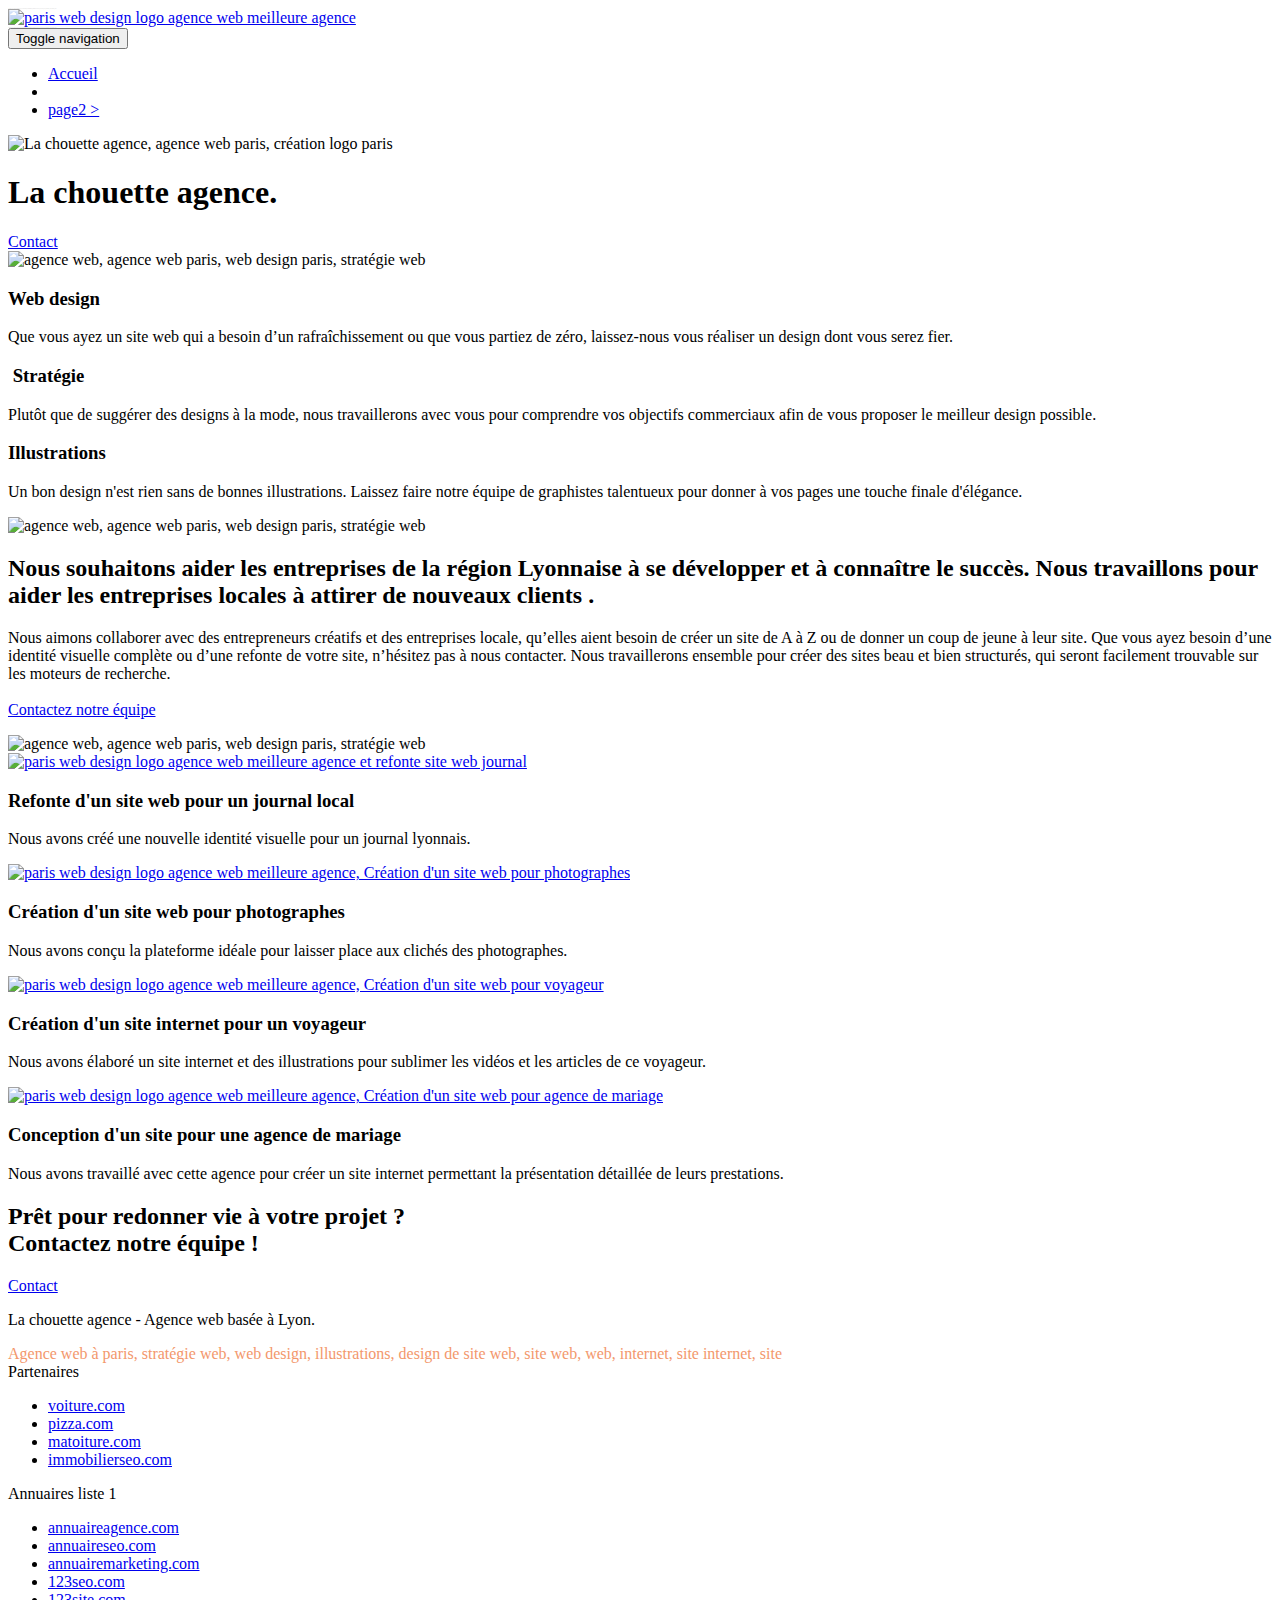
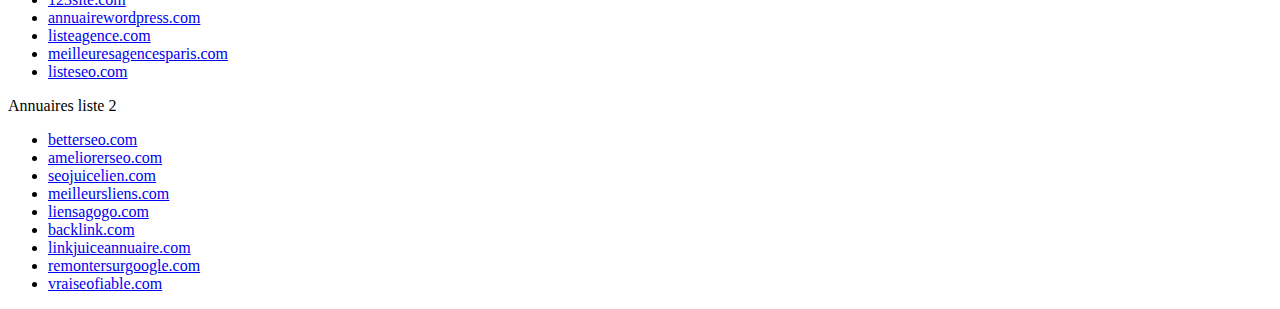
==== index.html @ b59ecb27 "initial project" ====
<!doctype html>
<html lang="Default">
<head>
    <meta charset="utf-8">
    <meta name="keywords" content="seo, google, site web, site internet, agence design paris, agence design, agence design,agence design,agence design,agence design,agence design,agence design,agence design,agence design">
    <meta name="description" content="">
    <meta name="viewport" content="width=device-width, initial-scale=1.0, viewport-fit=cover">
    <link rel="shortcut icon" type="image/png" href="favicon.jpg">
    
	<link rel="stylesheet" type="text/css" href="./css/bootstrap.css">
	<link rel="stylesheet" type="text/css" href="style.css">
	<link rel="stylesheet" type="text/css" href="./css/font-awesome.css">
	<link rel="stylesheet" type="text/css" href="./css/et-line.css">
	
    
	<script src="./js/jquery-2.1.0.js"></script>
	<script src="./js/bootstrap.js"></script>
	<script src="./js/blocs.js"></script>
	<script src="./js/jquery.touchSwipe.js" defer></script>
	<script src="./js/gmaps.js"></script>

    <title>.</title>

    
<!-- Analytics -->
 
<!-- Analytics END -->
    
</head>
<body>
<!-- Principal conteneur -->
<div class="page-container">
    
<!-- bloc-0 -->
<div class="bloc bgc-white l-bloc " id="bloc-0">
	<div class="container bloc-sm">

		<nav class="navbar row">
			<div class="navbar-header">
				<div class="keywords" style="color:#cccccc;font-size:1px;">Agence web à paris, stratégie web, web design, illustrations, design de site web, site web, web, internet, site internet, site</div>
				<a class="navbar-brand" href="index.html"><img src="img/la-chouette-agence.png" alt="paris web design logo agence web meilleure agence" height="40" /></a>
				<div class="keywords" style="color:#cccccc;font-size:1px;">Agence web à paris, stratégie web, web design, illustrations, design de site web, site web, web, internet, site internet, site</div>
				<button id="nav-toggle" type="button" class="ui-navbar-toggle navbar-toggle" data-toggle="collapse" data-target=".navbar-1">
					<span class="sr-only">Toggle navigation</span><span class="icon-bar"></span><span class="icon-bar"></span><span class="icon-bar"></span>
				</button>
			</div>
			<div class="collapse navbar-collapse navbar-1 special-dropdown-nav">
				<ul class="site-navigation nav navbar-nav">
					<li>
						<a href="index.html">Accueil</a>
					</li>
					<li>
					</li>
					<li>
						<a href="page2.html">page2 &gt;</a>
					</li>
				</ul>
			</div>
		</nav>
	</div>
</div>
<!-- bloc-0 END -->

<!-- bloc-1-presentation -->
<div class="bloc bgc-dark-slate-blue bg-banniere d-bloc bg-t-edge bloc-bg-texture texture-paper b-parallax" id="bloc-1-hero">
	<div class="container bloc-lg">
		<div class="row tight-width-whitespace">
			<div class="col-sm-12">
				<img src="img/logo.png" class="center-block image-resize-mode" width="100" alt="La chouette agence, agence web paris, création logo paris" />
				<h1 class="text-center hero-bloc-text tc-white ">
					La chouette agence.
				</h1>
				<div class="text-center">
					<a href="page2.html" class="btn btn-lg btn-clean btn-rd cta-hero btn-atomic-tangerine" id="cta-hero">Contact</a>
				</div>
			</div>
		</div>
	</div>
</div>
<!-- bloc-1-presentation END -->

<!-- bloc-2-services -->
<div class="bloc bgc-white l-bloc" id="bloc-2-services">
	<div class="container bloc-md">
		<div class="row">
			<div class="col-sm-12 text-center">
				<img alt="agence web, agence web paris, web design paris, stratégie web" src="img/title.png" />
			</div>
		</div>
		<div class="row voffset-lg med-width-whitespace">
			<div class="col-sm-4">
				<div class="text-center">
					<span class="et-icon-browser sm-shadow icon-dark-slate-blue icons icon-lg"></span>
				</div>
				<h3 class="mg-md text-center">
					Web design
				</h3>
				<p class="text-center ">
					Que vous ayez un site web qui a besoin d&rsquo;un rafraîchissement ou que vous partiez de zéro, laissez-nous vous réaliser un design dont vous serez fier.
				</p>
			</div>
			<div class="col-sm-4">
				<div class="text-center">
					<span class="et-icon-presentation sm-shadow icon-dark-slate-blue icons icon-lg"></span>
				</div>
				<h3 class="mg-md text-center">
					&nbsp;Stratégie
				</h3>
				<p class="text-center ">
					Plutôt que de suggérer des designs à la mode, nous travaillerons avec vous pour comprendre vos objectifs commerciaux afin de vous proposer le meilleur design possible.<br>
				</p>
			</div>
			<div class="col-sm-4">
				<div class="text-center">
					<span class="et-icon-edit sm-shadow icon-dark-slate-blue icons icon-lg"></span>
				</div>
				<h3 class="mg-md text-center">
					Illustrations
				</h3>
				<p class="text-center ">
					Un bon design n'est rien sans de bonnes illustrations. Laissez faire notre équipe de graphistes talentueux pour donner à vos pages une touche finale d'élégance.
				</p>
			</div>
		</div>
		<div class="row voffset-lg voffset">
			<div class="col-xs-12 col-md-8 col-md-offset-2 text-center">
				<img alt="agence web, agence web paris, web design paris, stratégie web" src="img/citation.png" />

			</div>
		</div>
	</div>
</div>
<!-- bloc-2-services END -->

<!-- bloc-3-what-i-do -->
<div class="bloc tc-white bgc-atomic-tangerine bg-presentation d-bloc bloc-bg-texture texture-paper b-parallax" id="bloc-3-what-i-do">
	<div class="container bloc-lg">
		<div class="row tight-width-whitespace black-background">
			<div class="col-sm-12">
				<h2 class="mg-md text-center tc-white">
					Nous souhaitons aider les entreprises de la région Lyonnaise à se développer et à connaître le succès. Nous travaillons pour aider les entreprises locales à attirer de nouveaux clients .<br>
				</h2>
				<p class="text-center white">
					Nous aimons collaborer avec des entrepreneurs créatifs et des entreprises locale, qu’elles aient besoin de créer un site de A à Z ou de donner un coup de jeune à leur site. Que vous ayez besoin d’une identité visuelle complète ou d’une refonte de votre site, n’hésitez pas à nous contacter. Nous travaillerons ensemble pour créer des sites beau et bien structurés, qui seront facilement trouvable sur les moteurs de recherche. <br><br><a class="ltc-white bold-link" href="page2.html">Contactez notre équipe</a><br>
				</p>
			</div>
		</div>
	</div>
</div>
<!-- bloc-3-what-i-do END -->

<!-- bloc-4-portfolio -->
<div class="bloc bgc-white bg-lines-h2-bg bg-repeat l-bloc" id="bloc-4-portfolio">
	<div class="container bloc-lg">
		<div class="row">
			<div class="col-sm-12 text-center">
				<img alt="agence web, agence web paris, web design paris, stratégie web" src="img/title2.png" />
			</div>
		</div>
		<div class="row tight-width-whitespace portfolio-row">
			<div class="col-sm-6">
				<a href="#" data-lightbox="img/1.jpg" data-gallery-id="gallery-1" data-caption="Refonte d'un site web pour un journal local" data-frame="snapshot-lb"><img src="img/1.jpg" alt="paris web design logo agence web meilleure agence et refonte site web journal" class="img-responsive portfolio-thumb" /></a>
				<h3 class="mg-md text-center">
					Refonte d'un site web pour un journal local
				</h3>
				<p class="text-center">
					Nous avons créé une nouvelle identité visuelle pour un journal lyonnais.
				</p>
			</div>
			<div class="col-sm-6">
				<a href="#" data-lightbox="img/2.jpg" data-gallery-id="gallery-1" data-caption="Création d'un site web pour photographes" data-frame="snapshot-lb"><img src="img/2.jpg" class="img-responsive portfolio-thumb" alt="paris web design logo agence web meilleure agence, Création d'un site web pour photographes" /></a>
				<h3 class="mg-md text-center">
					Création d'un site web pour photographes
				</h3>
				<p class="text-center">
					Nous avons conçu la plateforme idéale pour laisser place aux clichés des photographes.
				</p>
			</div>
		</div>
		<div class="row tight-width-whitespace portfolio-row">
			<div class="col-sm-6">
				<a href="#" data-lightbox="img/3.bmp" data-gallery-id="gallery-1" data-caption="Création d'un site internet pour un voyageur" data-frame="snapshot-lb"><img src="img/3.bmp" class="img-responsive portfolio-thumb" alt="paris web design logo agence web meilleure agence, Création d'un site web pour voyageur"/></a>
				<h3 class="mg-md text-center">
					Création d'un site internet pour un voyageur
				</h3>
				<p class="text-center">
					Nous avons élaboré un site internet et des illustrations pour sublimer les vidéos et les articles de ce voyageur.
				</p>
			</div>
			<div class="col-sm-6">
				<a href="#" data-lightbox="img/4.bmp" data-gallery-id="gallery-1" data-caption="Conception d'un site pour une agence de mariage" data-frame="snapshot-lb"><img src="img/4.bmp" class="img-responsive portfolio-thumb" alt="paris web design logo agence web meilleure agence, Création d'un site web pour agence de mariage" /></a>
				<h3 class="mg-md text-center">
					Conception d'un site pour une agence de mariage
				</h3>
				<p class="text-center">
					Nous avons travaillé avec cette agence pour créer un site internet permettant la présentation détaillée de leurs prestations.
				</p>
			</div>
		</div>
	</div>
</div>
<!-- bloc-4-portfolio END -->

<!-- bloc-5-cta -->
<div class="bloc bgc-dark-slate-blue bg-banniere d-bloc bloc-bg-texture texture-paper" id="bloc-5-cta">
	<div class="container bloc-lg">
		<div class="row">
			<h2 class="mg-md text-center tc-white">
				Prêt pour redonner vie à votre projet ?<br>Contactez notre équipe !
			</h2>
			<div class="col-sm-12 text-center">
				<a href="page2.html" class="btn btn-atomic-tangerine btn-clean btn-rd btn-lg cta-hero">Contact</a>
			</div>
		</div>
	</div>
</div>
<!-- bloc-5-cta END -->

<!-- Footer - bloc-8 -->
<div class="bloc bgc-atomic-tangerine d-bloc" id="bloc-8">
	<div class="container bloc-sm">
		<div class="row">
			<div class="col-sm-12">
				<p class="text-center white">
					La chouette agence - Agence web basée à Lyon.<br>
				</p>
				<div class="row row-no-gutters social">
					<div class="col-sm-3">
						<div class="text-center">
							<a class="social" href="index.html"><span class="fa fa-twitter icon-md"></span></a>
						</div>
					</div>
					<div class="col-sm-3">
						<div class="text-center">
							<a class="social" href="index.html"><span class="fa fa-facebook icon-md"></span></a>
						</div>
					</div>
					<div class="col-sm-3">
						<div class="text-center">
							<a class="social" href="index.html"><span class="fa fa-dribbble icon-md"></span></a>
						</div>
					</div>
					<div class="col-sm-3">
						<div class="text-center">
							<a class="social" href="index.html"><span class="fa fa-instagram icon-md"></span></a>
						</div>
					</div>
					<div class="keywords" style="color:#F3976C;">Agence web à paris, stratégie web, web design, illustrations, design de site web, site web, web, internet, site internet, site</div>
				</div>
				<div class="row">
					<div class="col-sm-4">
						Partenaires
							<ul>
								<li><a href="voiture.com">voiture.com</a></li>
								<li><a href="pizza.com">pizza.com</a></li>
								<li><a href="matoiture.com">matoiture.com</a></li>
								<li><a href="immobilierseo.com">immobilierseo.com</a></li>
							</ul>		
					</div>
					<div class="col-sm-4">
						Annuaires liste 1
						<ul>
							<li><a href="annuaireagence.com">annuaireagence.com</a></li>
							<li><a href="annuaireseo.com">annuaireseo.com</a></li>
							<li><a href="annuairemarketing.com">annuairemarketing.com</a></li>
							<li><a href="123seoture.com">123seo.com</a></li>
							<li><a href="123site.com">123site.com</a></li>
							<li><a href="annuairewordpress.com">annuairewordpress.com</a></li>
							<li><a href="listeagence.com">listeagence.com</a></li>
							<li><a href="meilleuresagencesparis.com">meilleuresagencesparis.com</a></li>
							<li><a href="listeseo.com">listeseo.com</a></li>
						</ul>
					</div>
					<div class="col-sm-4">
						Annuaires liste 2
						<ul>
							<li><a href="betterseo.com">betterseo.com</a></li>
							<li><a href="ameliorerseo.com">ameliorerseo.com</a></li>
							<li><a href="seojuicelien.com">seojuicelien.com</a></li>
							<li><a href="meilleursliens.com">meilleursliens.com</a></li>
							<li><a href="liensagogo.com">liensagogo.com</a></li>
							<li><a href="backlink.com">backlink.com</a></li>
							<li><a href="linkjuiceannuaire.com">linkjuiceannuaire.com</a></li>
							<li><a href="remontersurgoogle.com">remontersurgoogle.com</a></li>
							<li><a href="vraiseofiable.com">vraiseofiable.com</a></li>
						</ul>
					</div>
				</div>
			</div>
		</div>
	</div>
</div>
<!-- Footer - bloc-8 END -->

</div>
<!-- Principal conteneur END -->
    

</body>
</html>
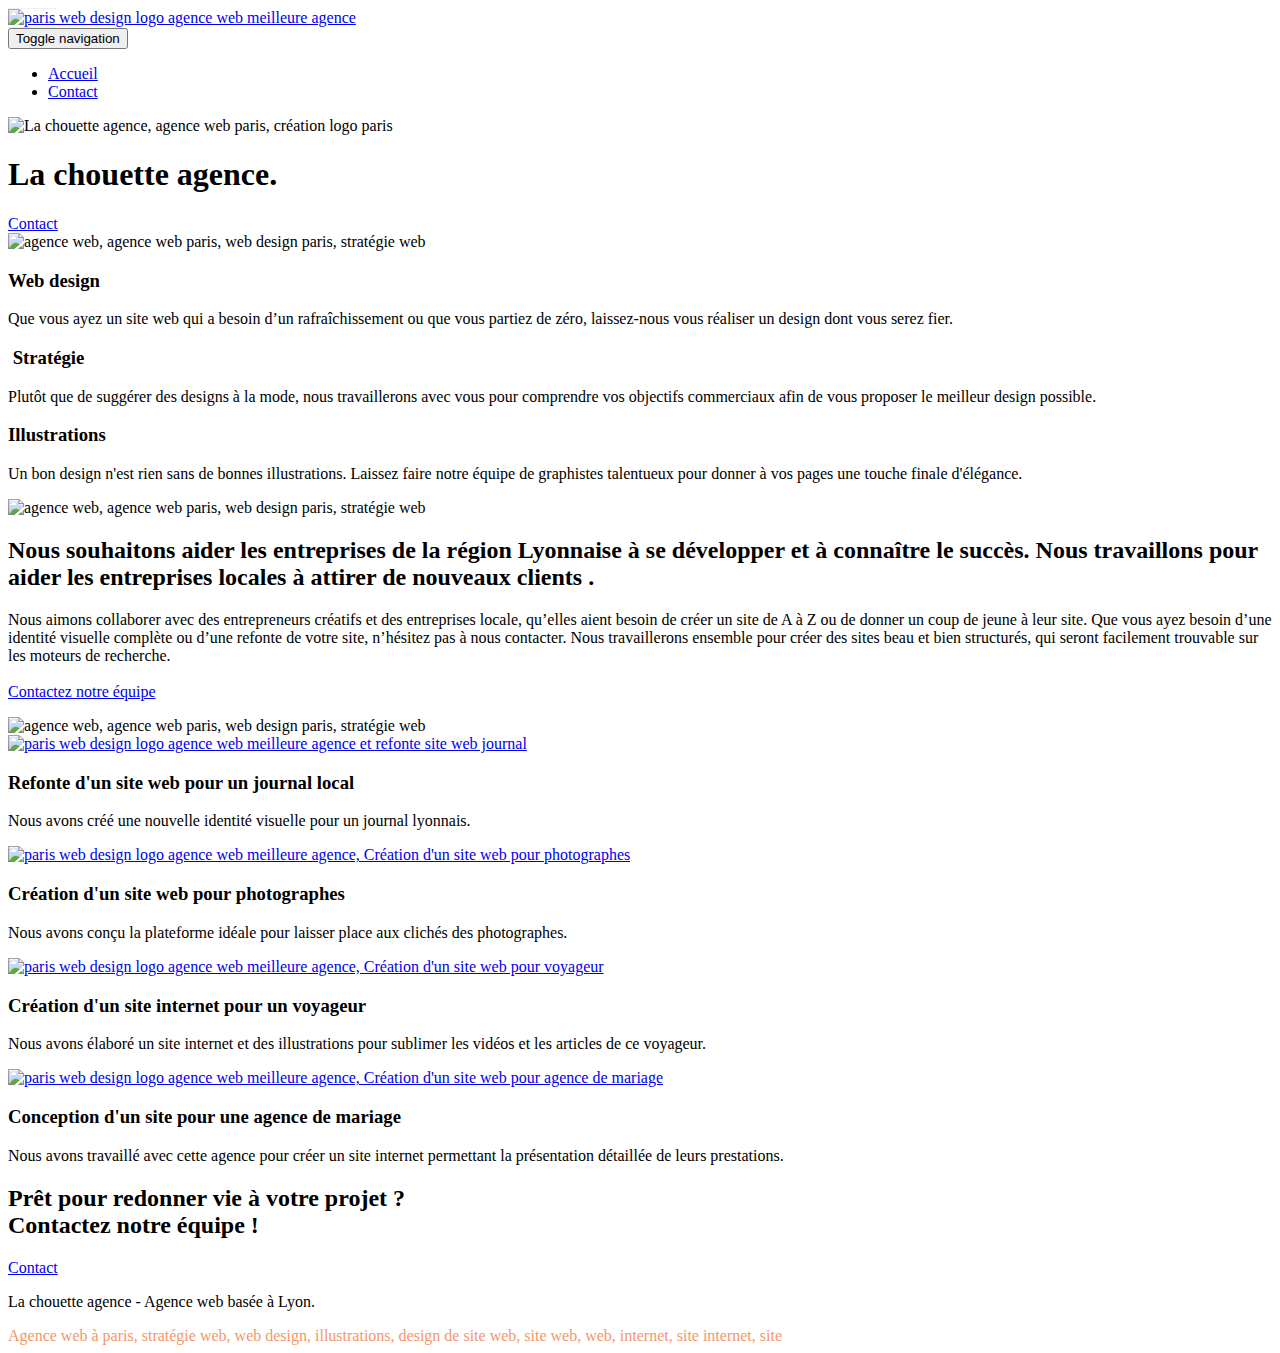
==== commit 2a6ebea1: "meta" ====
--- a/index.html
+++ b/index.html
@@ -1,300 +1,298 @@
 <!doctype html>
 <html lang="Default">
+
 <head>
-    <meta charset="utf-8">
-    <meta name="keywords" content="seo, google, site web, site internet, agence design paris, agence design, agence design,agence design,agence design,agence design,agence design,agence design,agence design,agence design">
-    <meta name="description" content="">
-    <meta name="viewport" content="width=device-width, initial-scale=1.0, viewport-fit=cover">
-    <link rel="shortcut icon" type="image/png" href="favicon.jpg">
-    
+	<meta charset="utf-8">
+	<meta name="description"
+	content="La Chouette agence est une entreprise de Web design Lyonnaise spécialisée dans la création de sites internet, le webdesign et le référencement naturel.">
+	<meta name="robots" content="index, follow">
+	<meta name="viewport" content="width=device-width, initial-scale=1.0, viewport-fit=cover">
+
+	<link rel="shortcut icon" type="image/png" href="favicon.jpg">
 	<link rel="stylesheet" type="text/css" href="./css/bootstrap.css">
 	<link rel="stylesheet" type="text/css" href="style.css">
 	<link rel="stylesheet" type="text/css" href="./css/font-awesome.css">
 	<link rel="stylesheet" type="text/css" href="./css/et-line.css">
-	
-    
+	<link rel="canonical" href="https://steve-taramasco.github.io/la-chouette-agence/index.html" >
+
 	<script src="./js/jquery-2.1.0.js"></script>
 	<script src="./js/bootstrap.js"></script>
 	<script src="./js/blocs.js"></script>
 	<script src="./js/jquery.touchSwipe.js" defer></script>
 	<script src="./js/gmaps.js"></script>
 
-    <title>.</title>
-
-    
-<!-- Analytics -->
- 
-<!-- Analytics END -->
-    
+	<title>Agence Webdesign Lyon : La Chouette agence | Webdesign - SEO</title>
+
 </head>
+
 <body>
-<!-- Principal conteneur -->
-<div class="page-container">
-    
-<!-- bloc-0 -->
-<div class="bloc bgc-white l-bloc " id="bloc-0">
-	<div class="container bloc-sm">
-
-		<nav class="navbar row">
-			<div class="navbar-header">
-				<div class="keywords" style="color:#cccccc;font-size:1px;">Agence web à paris, stratégie web, web design, illustrations, design de site web, site web, web, internet, site internet, site</div>
-				<a class="navbar-brand" href="index.html"><img src="img/la-chouette-agence.png" alt="paris web design logo agence web meilleure agence" height="40" /></a>
-				<div class="keywords" style="color:#cccccc;font-size:1px;">Agence web à paris, stratégie web, web design, illustrations, design de site web, site web, web, internet, site internet, site</div>
-				<button id="nav-toggle" type="button" class="ui-navbar-toggle navbar-toggle" data-toggle="collapse" data-target=".navbar-1">
-					<span class="sr-only">Toggle navigation</span><span class="icon-bar"></span><span class="icon-bar"></span><span class="icon-bar"></span>
-				</button>
-			</div>
-			<div class="collapse navbar-collapse navbar-1 special-dropdown-nav">
-				<ul class="site-navigation nav navbar-nav">
-					<li>
-						<a href="index.html">Accueil</a>
-					</li>
-					<li>
-					</li>
-					<li>
-						<a href="page2.html">page2 &gt;</a>
-					</li>
-				</ul>
-			</div>
-		</nav>
+	<!-- Principal conteneur -->
+	<div class="page-container">
+
+		<!-- bloc-0 -->
+		<div class="bloc bgc-white l-bloc " id="bloc-0">
+			<div class="container bloc-sm">
+
+				<nav class="navbar row">
+					<div class="navbar-header">
+						<div class="keywords" style="color:#cccccc;font-size:1px;">Agence web à paris, stratégie web,
+							web design, illustrations, design de site web, site web, web, internet, site internet, site
+						</div>
+						<a class="navbar-brand" href="index.html"><img src="img/la-chouette-agence.png"
+								alt="paris web design logo agence web meilleure agence" height="40" /></a>
+						<div class="keywords" style="color:#cccccc;font-size:1px;">Agence web à paris, stratégie web,
+							web design, illustrations, design de site web, site web, web, internet, site internet, site
+						</div>
+						<button id="nav-toggle" type="button" class="ui-navbar-toggle navbar-toggle"
+							data-toggle="collapse" data-target=".navbar-1">
+							<span class="sr-only">Toggle navigation</span><span class="icon-bar"></span><span
+								class="icon-bar"></span><span class="icon-bar"></span>
+						</button>
+					</div>
+					<div class="collapse navbar-collapse navbar-1 special-dropdown-nav">
+						<ul class="site-navigation nav navbar-nav">
+							<li>
+								<a href="index.html">Accueil</a>
+							</li>
+							<li>
+								<a href="contact.html">Contact</a>
+							</li>
+						</ul>
+					</div>
+				</nav>
+			</div>
+		</div>
+		<!-- bloc-0 END -->
+
+		<!-- bloc-1-presentation -->
+		<div class="bloc bgc-dark-slate-blue bg-banniere d-bloc bg-t-edge bloc-bg-texture texture-paper b-parallax"
+			id="bloc-1-hero">
+			<div class="container bloc-lg">
+				<div class="row tight-width-whitespace">
+					<div class="col-sm-12">
+						<img src="img/logo.png" class="center-block image-resize-mode" width="100"
+							alt="La chouette agence, agence web paris, création logo paris" />
+						<h1 class="text-center hero-bloc-text tc-white ">
+							La chouette agence.
+						</h1>
+						<div class="text-center">
+							<a href="contact.html" class="btn btn-lg btn-clean btn-rd cta-hero btn-atomic-tangerine"
+								id="cta-hero">Contact</a>
+						</div>
+					</div>
+				</div>
+			</div>
+		</div>
+		<!-- bloc-1-presentation END -->
+
+		<!-- bloc-2-services -->
+		<div class="bloc bgc-white l-bloc" id="bloc-2-services">
+			<div class="container bloc-md">
+				<div class="row">
+					<div class="col-sm-12 text-center">
+						<img alt="agence web, agence web paris, web design paris, stratégie web" src="img/title.png" />
+					</div>
+				</div>
+				<div class="row voffset-lg med-width-whitespace">
+					<div class="col-sm-4">
+						<div class="text-center">
+							<span class="et-icon-browser sm-shadow icon-dark-slate-blue icons icon-lg"></span>
+						</div>
+						<h3 class="mg-md text-center">
+							Web design
+						</h3>
+						<p class="text-center ">
+							Que vous ayez un site web qui a besoin d&rsquo;un rafraîchissement ou que vous partiez de
+							zéro, laissez-nous vous réaliser un design dont vous serez fier.
+						</p>
+					</div>
+					<div class="col-sm-4">
+						<div class="text-center">
+							<span class="et-icon-presentation sm-shadow icon-dark-slate-blue icons icon-lg"></span>
+						</div>
+						<h3 class="mg-md text-center">
+							&nbsp;Stratégie
+						</h3>
+						<p class="text-center ">
+							Plutôt que de suggérer des designs à la mode, nous travaillerons avec vous pour comprendre
+							vos objectifs commerciaux afin de vous proposer le meilleur design possible.<br>
+						</p>
+					</div>
+					<div class="col-sm-4">
+						<div class="text-center">
+							<span class="et-icon-edit sm-shadow icon-dark-slate-blue icons icon-lg"></span>
+						</div>
+						<h3 class="mg-md text-center">
+							Illustrations
+						</h3>
+						<p class="text-center ">
+							Un bon design n'est rien sans de bonnes illustrations. Laissez faire notre équipe de
+							graphistes talentueux pour donner à vos pages une touche finale d'élégance.
+						</p>
+					</div>
+				</div>
+				<div class="row voffset-lg voffset">
+					<div class="col-xs-12 col-md-8 col-md-offset-2 text-center">
+						<img alt="agence web, agence web paris, web design paris, stratégie web"
+							src="img/citation.png" />
+
+					</div>
+				</div>
+			</div>
+		</div>
+		<!-- bloc-2-services END -->
+
+		<!-- bloc-3-what-i-do -->
+		<div class="bloc tc-white bgc-atomic-tangerine bg-presentation d-bloc bloc-bg-texture texture-paper b-parallax"
+			id="bloc-3-what-i-do">
+			<div class="container bloc-lg">
+				<div class="row tight-width-whitespace black-background">
+					<div class="col-sm-12">
+						<h2 class="mg-md text-center tc-white">
+							Nous souhaitons aider les entreprises de la région Lyonnaise à se développer et à connaître
+							le succès. Nous travaillons pour aider les entreprises locales à attirer de nouveaux clients
+							.<br>
+						</h2>
+						<p class="text-center white">
+							Nous aimons collaborer avec des entrepreneurs créatifs et des entreprises locale, qu’elles
+							aient besoin de créer un site de A à Z ou de donner un coup de jeune à leur site. Que vous
+							ayez besoin d’une identité visuelle complète ou d’une refonte de votre site, n’hésitez pas à
+							nous contacter. Nous travaillerons ensemble pour créer des sites beau et bien structurés,
+							qui seront facilement trouvable sur les moteurs de recherche. <br><br><a
+								class="ltc-white bold-link" href="contact.html">Contactez notre équipe</a><br>
+						</p>
+					</div>
+				</div>
+			</div>
+		</div>
+		<!-- bloc-3-what-i-do END -->
+
+		<!-- bloc-4-portfolio -->
+		<div class="bloc bgc-white bg-lines-h2-bg bg-repeat l-bloc" id="bloc-4-portfolio">
+			<div class="container bloc-lg">
+				<div class="row">
+					<div class="col-sm-12 text-center">
+						<img alt="agence web, agence web paris, web design paris, stratégie web" src="img/title2.png" />
+					</div>
+				</div>
+				<div class="row tight-width-whitespace portfolio-row">
+					<div class="col-sm-6">
+						<a href="#" data-lightbox="img/1.jpg" data-gallery-id="gallery-1"
+							data-caption="Refonte d'un site web pour un journal local" data-frame="snapshot-lb"><img
+								src="img/1.jpg"
+								alt="paris web design logo agence web meilleure agence et refonte site web journal"
+								class="img-responsive portfolio-thumb" /></a>
+						<h3 class="mg-md text-center">
+							Refonte d'un site web pour un journal local
+						</h3>
+						<p class="text-center">
+							Nous avons créé une nouvelle identité visuelle pour un journal lyonnais.
+						</p>
+					</div>
+					<div class="col-sm-6">
+						<a href="#" data-lightbox="img/2.jpg" data-gallery-id="gallery-1"
+							data-caption="Création d'un site web pour photographes" data-frame="snapshot-lb"><img
+								src="img/2.jpg" class="img-responsive portfolio-thumb"
+								alt="paris web design logo agence web meilleure agence, Création d'un site web pour photographes" /></a>
+						<h3 class="mg-md text-center">
+							Création d'un site web pour photographes
+						</h3>
+						<p class="text-center">
+							Nous avons conçu la plateforme idéale pour laisser place aux clichés des photographes.
+						</p>
+					</div>
+				</div>
+				<div class="row tight-width-whitespace portfolio-row">
+					<div class="col-sm-6">
+						<a href="#" data-lightbox="img/3.bmp" data-gallery-id="gallery-1"
+							data-caption="Création d'un site internet pour un voyageur" data-frame="snapshot-lb"><img
+								src="img/3.bmp" class="img-responsive portfolio-thumb"
+								alt="paris web design logo agence web meilleure agence, Création d'un site web pour voyageur" /></a>
+						<h3 class="mg-md text-center">
+							Création d'un site internet pour un voyageur
+						</h3>
+						<p class="text-center">
+							Nous avons élaboré un site internet et des illustrations pour sublimer les vidéos et les
+							articles de ce voyageur.
+						</p>
+					</div>
+					<div class="col-sm-6">
+						<a href="#" data-lightbox="img/4.bmp" data-gallery-id="gallery-1"
+							data-caption="Conception d'un site pour une agence de mariage" data-frame="snapshot-lb"><img
+								src="img/4.bmp" class="img-responsive portfolio-thumb"
+								alt="paris web design logo agence web meilleure agence, Création d'un site web pour agence de mariage" /></a>
+						<h3 class="mg-md text-center">
+							Conception d'un site pour une agence de mariage
+						</h3>
+						<p class="text-center">
+							Nous avons travaillé avec cette agence pour créer un site internet permettant la
+							présentation détaillée de leurs prestations.
+						</p>
+					</div>
+				</div>
+			</div>
+		</div>
+		<!-- bloc-4-portfolio END -->
+
+		<!-- bloc-5-cta -->
+		<div class="bloc bgc-dark-slate-blue bg-banniere d-bloc bloc-bg-texture texture-paper" id="bloc-5-cta">
+			<div class="container bloc-lg">
+				<div class="row">
+					<h2 class="mg-md text-center tc-white">
+						Prêt pour redonner vie à votre projet ?<br>Contactez notre équipe !
+					</h2>
+					<div class="col-sm-12 text-center">
+						<a href="contact.html"
+							class="btn btn-atomic-tangerine btn-clean btn-rd btn-lg cta-hero">Contact</a>
+					</div>
+				</div>
+			</div>
+		</div>
+		<!-- bloc-5-cta END -->
+
+		<!-- Footer - bloc-8 -->
+		<div class="bloc bgc-atomic-tangerine d-bloc" id="bloc-8">
+			<div class="container bloc-sm">
+				<div class="row">
+					<div class="col-sm-12">
+						<p class="text-center white">
+							La chouette agence - Agence web basée à Lyon.<br>
+						</p>
+						<div class="row row-no-gutters social">
+							<div class="col-sm-3">
+								<div class="text-center">
+									<a class="social" href="index.html"><span class="fa fa-twitter icon-md"></span></a>
+								</div>
+							</div>
+							<div class="col-sm-3">
+								<div class="text-center">
+									<a class="social" href="index.html"><span class="fa fa-facebook icon-md"></span></a>
+								</div>
+							</div>
+							<div class="col-sm-3">
+								<div class="text-center">
+									<a class="social" href="index.html"><span class="fa fa-dribbble icon-md"></span></a>
+								</div>
+							</div>
+							<div class="col-sm-3">
+								<div class="text-center">
+									<a class="social" href="index.html"><span
+											class="fa fa-instagram icon-md"></span></a>
+								</div>
+							</div>
+							<div class="keywords" style="color:#F3976C;">Agence web à paris, stratégie web, web design,
+								illustrations, design de site web, site web, web, internet, site internet, site</div>
+						</div>
+					</div>
+				</div>
+			</div>
+		</div>
+		<!-- Footer - bloc-8 END -->
+
 	</div>
-</div>
-<!-- bloc-0 END -->
-
-<!-- bloc-1-presentation -->
-<div class="bloc bgc-dark-slate-blue bg-banniere d-bloc bg-t-edge bloc-bg-texture texture-paper b-parallax" id="bloc-1-hero">
-	<div class="container bloc-lg">
-		<div class="row tight-width-whitespace">
-			<div class="col-sm-12">
-				<img src="img/logo.png" class="center-block image-resize-mode" width="100" alt="La chouette agence, agence web paris, création logo paris" />
-				<h1 class="text-center hero-bloc-text tc-white ">
-					La chouette agence.
-				</h1>
-				<div class="text-center">
-					<a href="page2.html" class="btn btn-lg btn-clean btn-rd cta-hero btn-atomic-tangerine" id="cta-hero">Contact</a>
-				</div>
-			</div>
-		</div>
-	</div>
-</div>
-<!-- bloc-1-presentation END -->
-
-<!-- bloc-2-services -->
-<div class="bloc bgc-white l-bloc" id="bloc-2-services">
-	<div class="container bloc-md">
-		<div class="row">
-			<div class="col-sm-12 text-center">
-				<img alt="agence web, agence web paris, web design paris, stratégie web" src="img/title.png" />
-			</div>
-		</div>
-		<div class="row voffset-lg med-width-whitespace">
-			<div class="col-sm-4">
-				<div class="text-center">
-					<span class="et-icon-browser sm-shadow icon-dark-slate-blue icons icon-lg"></span>
-				</div>
-				<h3 class="mg-md text-center">
-					Web design
-				</h3>
-				<p class="text-center ">
-					Que vous ayez un site web qui a besoin d&rsquo;un rafraîchissement ou que vous partiez de zéro, laissez-nous vous réaliser un design dont vous serez fier.
-				</p>
-			</div>
-			<div class="col-sm-4">
-				<div class="text-center">
-					<span class="et-icon-presentation sm-shadow icon-dark-slate-blue icons icon-lg"></span>
-				</div>
-				<h3 class="mg-md text-center">
-					&nbsp;Stratégie
-				</h3>
-				<p class="text-center ">
-					Plutôt que de suggérer des designs à la mode, nous travaillerons avec vous pour comprendre vos objectifs commerciaux afin de vous proposer le meilleur design possible.<br>
-				</p>
-			</div>
-			<div class="col-sm-4">
-				<div class="text-center">
-					<span class="et-icon-edit sm-shadow icon-dark-slate-blue icons icon-lg"></span>
-				</div>
-				<h3 class="mg-md text-center">
-					Illustrations
-				</h3>
-				<p class="text-center ">
-					Un bon design n'est rien sans de bonnes illustrations. Laissez faire notre équipe de graphistes talentueux pour donner à vos pages une touche finale d'élégance.
-				</p>
-			</div>
-		</div>
-		<div class="row voffset-lg voffset">
-			<div class="col-xs-12 col-md-8 col-md-offset-2 text-center">
-				<img alt="agence web, agence web paris, web design paris, stratégie web" src="img/citation.png" />
-
-			</div>
-		</div>
-	</div>
-</div>
-<!-- bloc-2-services END -->
-
-<!-- bloc-3-what-i-do -->
-<div class="bloc tc-white bgc-atomic-tangerine bg-presentation d-bloc bloc-bg-texture texture-paper b-parallax" id="bloc-3-what-i-do">
-	<div class="container bloc-lg">
-		<div class="row tight-width-whitespace black-background">
-			<div class="col-sm-12">
-				<h2 class="mg-md text-center tc-white">
-					Nous souhaitons aider les entreprises de la région Lyonnaise à se développer et à connaître le succès. Nous travaillons pour aider les entreprises locales à attirer de nouveaux clients .<br>
-				</h2>
-				<p class="text-center white">
-					Nous aimons collaborer avec des entrepreneurs créatifs et des entreprises locale, qu’elles aient besoin de créer un site de A à Z ou de donner un coup de jeune à leur site. Que vous ayez besoin d’une identité visuelle complète ou d’une refonte de votre site, n’hésitez pas à nous contacter. Nous travaillerons ensemble pour créer des sites beau et bien structurés, qui seront facilement trouvable sur les moteurs de recherche. <br><br><a class="ltc-white bold-link" href="page2.html">Contactez notre équipe</a><br>
-				</p>
-			</div>
-		</div>
-	</div>
-</div>
-<!-- bloc-3-what-i-do END -->
-
-<!-- bloc-4-portfolio -->
-<div class="bloc bgc-white bg-lines-h2-bg bg-repeat l-bloc" id="bloc-4-portfolio">
-	<div class="container bloc-lg">
-		<div class="row">
-			<div class="col-sm-12 text-center">
-				<img alt="agence web, agence web paris, web design paris, stratégie web" src="img/title2.png" />
-			</div>
-		</div>
-		<div class="row tight-width-whitespace portfolio-row">
-			<div class="col-sm-6">
-				<a href="#" data-lightbox="img/1.jpg" data-gallery-id="gallery-1" data-caption="Refonte d'un site web pour un journal local" data-frame="snapshot-lb"><img src="img/1.jpg" alt="paris web design logo agence web meilleure agence et refonte site web journal" class="img-responsive portfolio-thumb" /></a>
-				<h3 class="mg-md text-center">
-					Refonte d'un site web pour un journal local
-				</h3>
-				<p class="text-center">
-					Nous avons créé une nouvelle identité visuelle pour un journal lyonnais.
-				</p>
-			</div>
-			<div class="col-sm-6">
-				<a href="#" data-lightbox="img/2.jpg" data-gallery-id="gallery-1" data-caption="Création d'un site web pour photographes" data-frame="snapshot-lb"><img src="img/2.jpg" class="img-responsive portfolio-thumb" alt="paris web design logo agence web meilleure agence, Création d'un site web pour photographes" /></a>
-				<h3 class="mg-md text-center">
-					Création d'un site web pour photographes
-				</h3>
-				<p class="text-center">
-					Nous avons conçu la plateforme idéale pour laisser place aux clichés des photographes.
-				</p>
-			</div>
-		</div>
-		<div class="row tight-width-whitespace portfolio-row">
-			<div class="col-sm-6">
-				<a href="#" data-lightbox="img/3.bmp" data-gallery-id="gallery-1" data-caption="Création d'un site internet pour un voyageur" data-frame="snapshot-lb"><img src="img/3.bmp" class="img-responsive portfolio-thumb" alt="paris web design logo agence web meilleure agence, Création d'un site web pour voyageur"/></a>
-				<h3 class="mg-md text-center">
-					Création d'un site internet pour un voyageur
-				</h3>
-				<p class="text-center">
-					Nous avons élaboré un site internet et des illustrations pour sublimer les vidéos et les articles de ce voyageur.
-				</p>
-			</div>
-			<div class="col-sm-6">
-				<a href="#" data-lightbox="img/4.bmp" data-gallery-id="gallery-1" data-caption="Conception d'un site pour une agence de mariage" data-frame="snapshot-lb"><img src="img/4.bmp" class="img-responsive portfolio-thumb" alt="paris web design logo agence web meilleure agence, Création d'un site web pour agence de mariage" /></a>
-				<h3 class="mg-md text-center">
-					Conception d'un site pour une agence de mariage
-				</h3>
-				<p class="text-center">
-					Nous avons travaillé avec cette agence pour créer un site internet permettant la présentation détaillée de leurs prestations.
-				</p>
-			</div>
-		</div>
-	</div>
-</div>
-<!-- bloc-4-portfolio END -->
-
-<!-- bloc-5-cta -->
-<div class="bloc bgc-dark-slate-blue bg-banniere d-bloc bloc-bg-texture texture-paper" id="bloc-5-cta">
-	<div class="container bloc-lg">
-		<div class="row">
-			<h2 class="mg-md text-center tc-white">
-				Prêt pour redonner vie à votre projet ?<br>Contactez notre équipe !
-			</h2>
-			<div class="col-sm-12 text-center">
-				<a href="page2.html" class="btn btn-atomic-tangerine btn-clean btn-rd btn-lg cta-hero">Contact</a>
-			</div>
-		</div>
-	</div>
-</div>
-<!-- bloc-5-cta END -->
-
-<!-- Footer - bloc-8 -->
-<div class="bloc bgc-atomic-tangerine d-bloc" id="bloc-8">
-	<div class="container bloc-sm">
-		<div class="row">
-			<div class="col-sm-12">
-				<p class="text-center white">
-					La chouette agence - Agence web basée à Lyon.<br>
-				</p>
-				<div class="row row-no-gutters social">
-					<div class="col-sm-3">
-						<div class="text-center">
-							<a class="social" href="index.html"><span class="fa fa-twitter icon-md"></span></a>
-						</div>
-					</div>
-					<div class="col-sm-3">
-						<div class="text-center">
-							<a class="social" href="index.html"><span class="fa fa-facebook icon-md"></span></a>
-						</div>
-					</div>
-					<div class="col-sm-3">
-						<div class="text-center">
-							<a class="social" href="index.html"><span class="fa fa-dribbble icon-md"></span></a>
-						</div>
-					</div>
-					<div class="col-sm-3">
-						<div class="text-center">
-							<a class="social" href="index.html"><span class="fa fa-instagram icon-md"></span></a>
-						</div>
-					</div>
-					<div class="keywords" style="color:#F3976C;">Agence web à paris, stratégie web, web design, illustrations, design de site web, site web, web, internet, site internet, site</div>
-				</div>
-				<div class="row">
-					<div class="col-sm-4">
-						Partenaires
-							<ul>
-								<li><a href="voiture.com">voiture.com</a></li>
-								<li><a href="pizza.com">pizza.com</a></li>
-								<li><a href="matoiture.com">matoiture.com</a></li>
-								<li><a href="immobilierseo.com">immobilierseo.com</a></li>
-							</ul>		
-					</div>
-					<div class="col-sm-4">
-						Annuaires liste 1
-						<ul>
-							<li><a href="annuaireagence.com">annuaireagence.com</a></li>
-							<li><a href="annuaireseo.com">annuaireseo.com</a></li>
-							<li><a href="annuairemarketing.com">annuairemarketing.com</a></li>
-							<li><a href="123seoture.com">123seo.com</a></li>
-							<li><a href="123site.com">123site.com</a></li>
-							<li><a href="annuairewordpress.com">annuairewordpress.com</a></li>
-							<li><a href="listeagence.com">listeagence.com</a></li>
-							<li><a href="meilleuresagencesparis.com">meilleuresagencesparis.com</a></li>
-							<li><a href="listeseo.com">listeseo.com</a></li>
-						</ul>
-					</div>
-					<div class="col-sm-4">
-						Annuaires liste 2
-						<ul>
-							<li><a href="betterseo.com">betterseo.com</a></li>
-							<li><a href="ameliorerseo.com">ameliorerseo.com</a></li>
-							<li><a href="seojuicelien.com">seojuicelien.com</a></li>
-							<li><a href="meilleursliens.com">meilleursliens.com</a></li>
-							<li><a href="liensagogo.com">liensagogo.com</a></li>
-							<li><a href="backlink.com">backlink.com</a></li>
-							<li><a href="linkjuiceannuaire.com">linkjuiceannuaire.com</a></li>
-							<li><a href="remontersurgoogle.com">remontersurgoogle.com</a></li>
-							<li><a href="vraiseofiable.com">vraiseofiable.com</a></li>
-						</ul>
-					</div>
-				</div>
-			</div>
-		</div>
-	</div>
-</div>
-<!-- Footer - bloc-8 END -->
-
-</div>
-<!-- Principal conteneur END -->
-    
+	<!-- Principal conteneur END -->
+
 
 </body>
-</html>
+
+</html>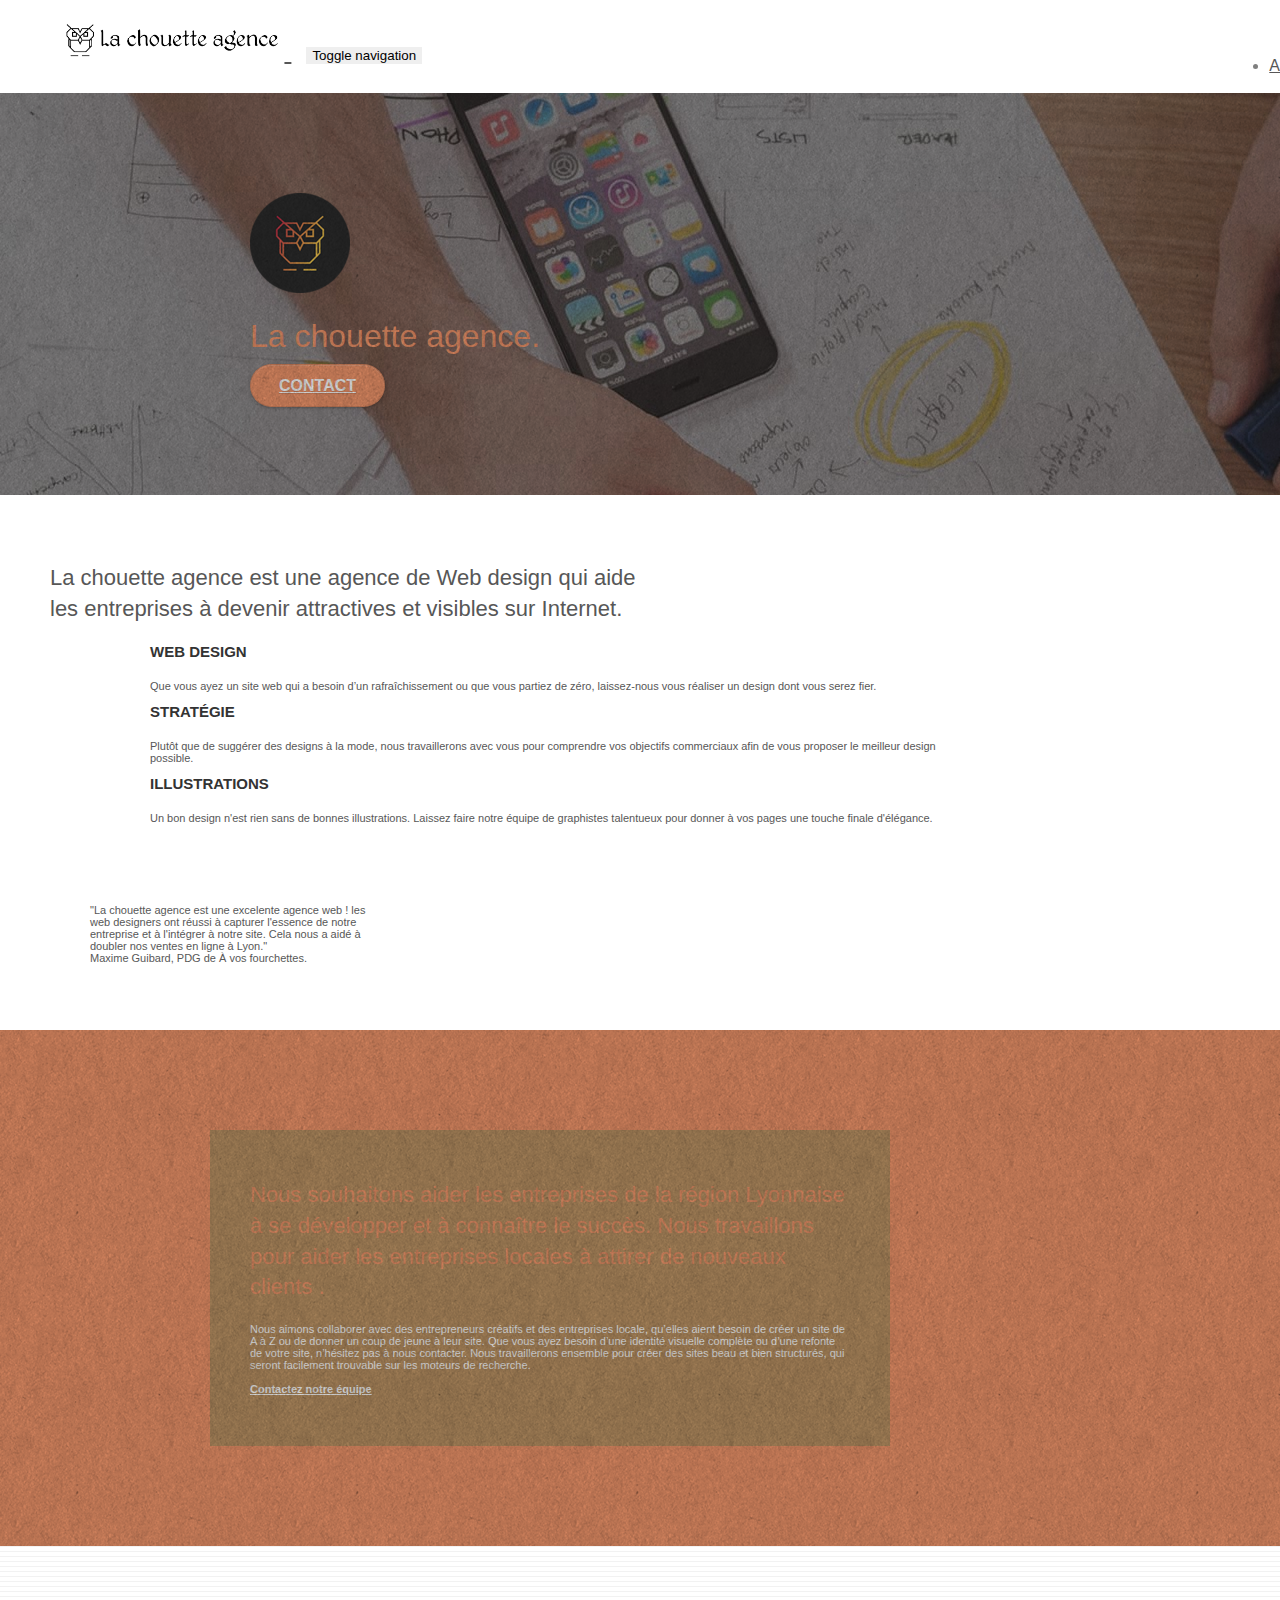
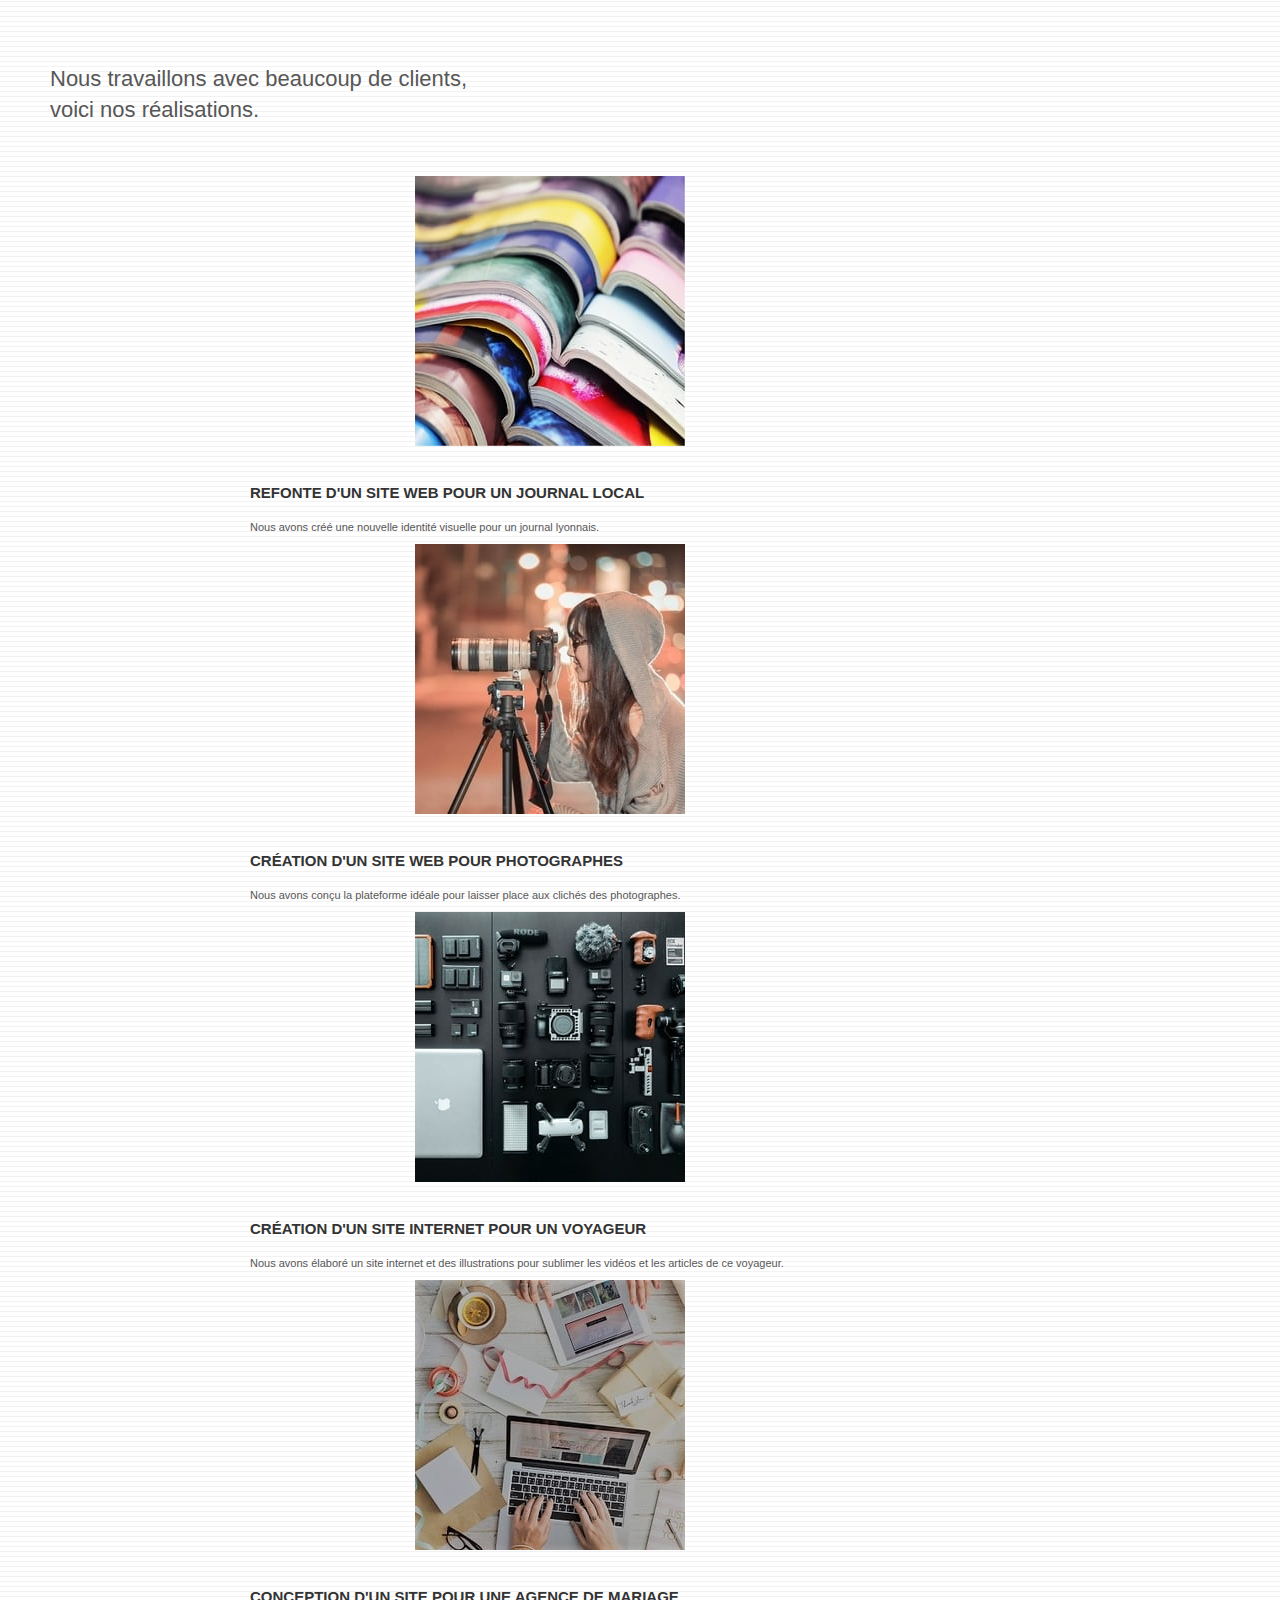
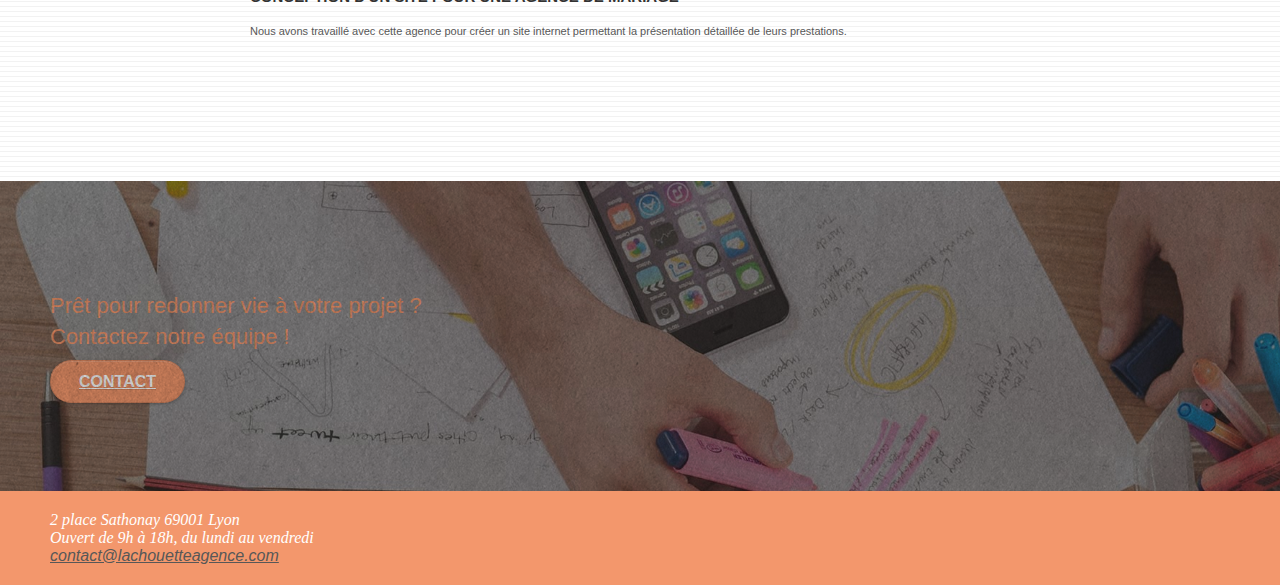
==== commit 568fa7ab: "resize img" ====
--- a/index.html
+++ b/index.html
@@ -1,19 +1,19 @@
 <!doctype html>
-<html lang="Default">
+<html lang="fr">
 
 <head>
 	<meta charset="utf-8">
 	<meta name="description"
-	content="La Chouette agence est une entreprise de Web design Lyonnaise spécialisée dans la création de sites internet, le webdesign et le référencement naturel.">
+		content="La Chouette agence est une entreprise de Web design Lyonnaise spécialisée dans la création de sites internet, le webdesign et le référencement naturel.">
 	<meta name="robots" content="index, follow">
 	<meta name="viewport" content="width=device-width, initial-scale=1.0, viewport-fit=cover">
 
-	<link rel="shortcut icon" type="image/png" href="favicon.jpg">
+	<link rel="shortcut icon" type="image/png" href="favicon.png">
 	<link rel="stylesheet" type="text/css" href="./css/bootstrap.css">
 	<link rel="stylesheet" type="text/css" href="style.css">
 	<link rel="stylesheet" type="text/css" href="./css/font-awesome.css">
 	<link rel="stylesheet" type="text/css" href="./css/et-line.css">
-	<link rel="canonical" href="https://steve-taramasco.github.io/la-chouette-agence/index.html" >
+	<link rel="canonical" href="https://steve-taramasco.github.io/la-chouette-agence/index.html">
 
 	<script src="./js/jquery-2.1.0.js"></script>
 	<script src="./js/bootstrap.js"></script>
@@ -26,51 +26,52 @@
 </head>
 
 <body>
-	<!-- Principal conteneur -->
-	<div class="page-container">
-
-		<!-- bloc-0 -->
-		<div class="bloc bgc-white l-bloc " id="bloc-0">
-			<div class="container bloc-sm">
-
-				<nav class="navbar row">
-					<div class="navbar-header">
-						<div class="keywords" style="color:#cccccc;font-size:1px;">Agence web à paris, stratégie web,
-							web design, illustrations, design de site web, site web, web, internet, site internet, site
-						</div>
-						<a class="navbar-brand" href="index.html"><img src="img/la-chouette-agence.png"
-								alt="paris web design logo agence web meilleure agence" height="40" /></a>
-						<div class="keywords" style="color:#cccccc;font-size:1px;">Agence web à paris, stratégie web,
-							web design, illustrations, design de site web, site web, web, internet, site internet, site
-						</div>
-						<button id="nav-toggle" type="button" class="ui-navbar-toggle navbar-toggle"
-							data-toggle="collapse" data-target=".navbar-1">
-							<span class="sr-only">Toggle navigation</span><span class="icon-bar"></span><span
-								class="icon-bar"></span><span class="icon-bar"></span>
-						</button>
-					</div>
-					<div class="collapse navbar-collapse navbar-1 special-dropdown-nav">
-						<ul class="site-navigation nav navbar-nav">
-							<li>
-								<a href="index.html">Accueil</a>
-							</li>
-							<li>
-								<a href="contact.html">Contact</a>
-							</li>
-						</ul>
-					</div>
-				</nav>
-			</div>
+
+	<!-- header -->
+	<header class="bloc bgc-white l-bloc " id="bloc-0">
+		<div class="container bloc-sm">
+
+			<nav class="navbar row">
+				<div class="navbar-header">
+
+					<a class="navbar-brand" href="index.html">
+						<img src="img/la-chouette-agence.svg" alt="paris web design logo agence web meilleure agence"
+							height="40" />
+					</a>
+
+					<button id="nav-toggle" type="button" class="ui-navbar-toggle navbar-toggle" data-toggle="collapse"
+						data-target=".navbar-1">
+						<span class="sr-only">Toggle navigation</span>
+						<span class="icon-bar"></span>
+						<span class="icon-bar"></span>
+						<span class="icon-bar"></span>
+					</button>
+				</div>
+				<div class="collapse navbar-collapse navbar-1 special-dropdown-nav">
+					<ul class="site-navigation nav navbar-nav">
+						<li>
+							<a href="index.html">Accueil</a>
+						</li>
+						<li>
+							<a href="contact.html">Contact</a>
+						</li>
+					</ul>
+				</div>
+			</nav>
 		</div>
-		<!-- bloc-0 END -->
-
-		<!-- bloc-1-presentation -->
-		<div class="bloc bgc-dark-slate-blue bg-banniere d-bloc bg-t-edge bloc-bg-texture texture-paper b-parallax"
+	</header>
+	<!-- header END -->
+
+	<!-- main -->
+	<main class="page-container">
+
+		<!-- section-presentation -->
+		<section class="bloc bgc-dark-slate-blue bg-banniere d-bloc bg-t-edge bloc-bg-texture texture-paper b-parallax"
 			id="bloc-1-hero">
 			<div class="container bloc-lg">
 				<div class="row tight-width-whitespace">
 					<div class="col-sm-12">
-						<img src="img/logo.png" class="center-block image-resize-mode" width="100"
+						<img src="img/logo.svg" class="center-block image-resize-mode" width="100"
 							alt="La chouette agence, agence web paris, création logo paris" />
 						<h1 class="text-center hero-bloc-text tc-white ">
 							La chouette agence.
@@ -82,16 +83,17 @@
 					</div>
 				</div>
 			</div>
-		</div>
-		<!-- bloc-1-presentation END -->
-
-		<!-- bloc-2-services -->
-		<div class="bloc bgc-white l-bloc" id="bloc-2-services">
+		</section>
+		<!-- section-presentation END -->
+
+		<!-- section-services -->
+		<section class="bloc bgc-white l-bloc" id="bloc-2-services">
 			<div class="container bloc-md">
 				<div class="row">
-					<div class="col-sm-12 text-center">
-						<img alt="agence web, agence web paris, web design paris, stratégie web" src="img/title.png" />
-					</div>
+					<h2 class="col-sm-12 text-center">
+						La chouette agence est une agence de Web design qui aide<br>
+						les entreprises à devenir attractives et visibles sur Internet.
+					</h2>
 				</div>
 				<div class="row voffset-lg med-width-whitespace">
 					<div class="col-sm-4">
@@ -111,7 +113,7 @@
 							<span class="et-icon-presentation sm-shadow icon-dark-slate-blue icons icon-lg"></span>
 						</div>
 						<h3 class="mg-md text-center">
-							&nbsp;Stratégie
+							Stratégie
 						</h3>
 						<p class="text-center ">
 							Plutôt que de suggérer des designs à la mode, nous travaillerons avec vous pour comprendre
@@ -132,18 +134,23 @@
 					</div>
 				</div>
 				<div class="row voffset-lg voffset">
-					<div class="col-xs-12 col-md-8 col-md-offset-2 text-center">
-						<img alt="agence web, agence web paris, web design paris, stratégie web"
-							src="img/citation.png" />
-
-					</div>
-				</div>
-			</div>
-		</div>
-		<!-- bloc-2-services END -->
-
-		<!-- bloc-3-what-i-do -->
-		<div class="bloc tc-white bgc-atomic-tangerine bg-presentation d-bloc bloc-bg-texture texture-paper b-parallax"
+					<blockquote class="col-xs-12 col-md-8 col-md-offset-2 text-center">
+						<p>
+							"La chouette agence est une excelente agence web ! les<br>
+							web designers ont réussi à capturer l'essence de notre<br>
+							entreprise et à l'intégrer à notre site. Cela nous a aidé à<br>
+							doubler nos ventes en ligne à Lyon."<br>
+							<span>Maxime Guibard, PDG de À vos fourchettes.</span>
+						</p>
+					</blockquote>
+				</div>
+			</div>
+		</section>
+		<!-- section-services END -->
+
+		<!-- section-what-i-do -->
+		<section
+			class="bloc tc-white bgc-atomic-tangerine bg-presentation d-bloc bloc-bg-texture texture-paper b-parallax"
 			id="bloc-3-what-i-do">
 			<div class="container bloc-lg">
 				<div class="row tight-width-whitespace black-background">
@@ -164,22 +171,23 @@
 					</div>
 				</div>
 			</div>
-		</div>
-		<!-- bloc-3-what-i-do END -->
-
-		<!-- bloc-4-portfolio -->
-		<div class="bloc bgc-white bg-lines-h2-bg bg-repeat l-bloc" id="bloc-4-portfolio">
+		</section>
+		<!-- section-what-i-do END -->
+
+		<!-- section-portfolio -->
+		<section class="bloc bgc-white bg-lines-h2-bg bg-repeat l-bloc" id="bloc-4-portfolio">
 			<div class="container bloc-lg">
 				<div class="row">
-					<div class="col-sm-12 text-center">
-						<img alt="agence web, agence web paris, web design paris, stratégie web" src="img/title2.png" />
-					</div>
+					<h2 class="col-sm-12 text-center">
+						Nous travaillons avec beaucoup de clients,<br>
+						voici nos réalisations.
+					</h2>
 				</div>
 				<div class="row tight-width-whitespace portfolio-row">
-					<div class="col-sm-6">
-						<a href="#" data-lightbox="img/1.jpg" data-gallery-id="gallery-1"
+					<article class="col-sm-6">
+						<a href="#" data-lightbox="img/journal.jpg" data-gallery-id="gallery-1"
 							data-caption="Refonte d'un site web pour un journal local" data-frame="snapshot-lb"><img
-								src="img/1.jpg"
+								src="img/journaux.jpg"
 								alt="paris web design logo agence web meilleure agence et refonte site web journal"
 								class="img-responsive portfolio-thumb" /></a>
 						<h3 class="mg-md text-center">
@@ -188,11 +196,11 @@
 						<p class="text-center">
 							Nous avons créé une nouvelle identité visuelle pour un journal lyonnais.
 						</p>
-					</div>
-					<div class="col-sm-6">
-						<a href="#" data-lightbox="img/2.jpg" data-gallery-id="gallery-1"
+					</article>
+					<article class="col-sm-6">
+						<a href="#" data-lightbox="img/shooting.jpg" data-gallery-id="gallery-1"
 							data-caption="Création d'un site web pour photographes" data-frame="snapshot-lb"><img
-								src="img/2.jpg" class="img-responsive portfolio-thumb"
+								src="img/shooting.jpg" class="img-responsive portfolio-thumb"
 								alt="paris web design logo agence web meilleure agence, Création d'un site web pour photographes" /></a>
 						<h3 class="mg-md text-center">
 							Création d'un site web pour photographes
@@ -200,13 +208,11 @@
 						<p class="text-center">
 							Nous avons conçu la plateforme idéale pour laisser place aux clichés des photographes.
 						</p>
-					</div>
-				</div>
-				<div class="row tight-width-whitespace portfolio-row">
-					<div class="col-sm-6">
-						<a href="#" data-lightbox="img/3.bmp" data-gallery-id="gallery-1"
+					</article>
+					<article class="col-sm-6">
+						<a href="#" data-lightbox="img/accessoires.jpg" data-gallery-id="gallery-1"
 							data-caption="Création d'un site internet pour un voyageur" data-frame="snapshot-lb"><img
-								src="img/3.bmp" class="img-responsive portfolio-thumb"
+								src="img/accessoires.jpg" class="img-responsive portfolio-thumb"
 								alt="paris web design logo agence web meilleure agence, Création d'un site web pour voyageur" /></a>
 						<h3 class="mg-md text-center">
 							Création d'un site internet pour un voyageur
@@ -215,11 +221,11 @@
 							Nous avons élaboré un site internet et des illustrations pour sublimer les vidéos et les
 							articles de ce voyageur.
 						</p>
-					</div>
-					<div class="col-sm-6">
-						<a href="#" data-lightbox="img/4.bmp" data-gallery-id="gallery-1"
+					</article>
+					<article class="col-sm-6">
+						<a href="#" data-lightbox="img/website.jpg" data-gallery-id="gallery-1"
 							data-caption="Conception d'un site pour une agence de mariage" data-frame="snapshot-lb"><img
-								src="img/4.bmp" class="img-responsive portfolio-thumb"
+								src="img/website.jpg" class="img-responsive portfolio-thumb"
 								alt="paris web design logo agence web meilleure agence, Création d'un site web pour agence de mariage" /></a>
 						<h3 class="mg-md text-center">
 							Conception d'un site pour une agence de mariage
@@ -228,14 +234,14 @@
 							Nous avons travaillé avec cette agence pour créer un site internet permettant la
 							présentation détaillée de leurs prestations.
 						</p>
-					</div>
-				</div>
-			</div>
-		</div>
-		<!-- bloc-4-portfolio END -->
-
-		<!-- bloc-5-cta -->
-		<div class="bloc bgc-dark-slate-blue bg-banniere d-bloc bloc-bg-texture texture-paper" id="bloc-5-cta">
+					</article>
+				</div>
+			</div>
+		</section>
+		<!-- section-portfolio END -->
+
+		<!-- section-contact -->
+		<section class="bloc bgc-dark-slate-blue bg-banniere d-bloc bloc-bg-texture texture-paper" id="bloc-5-cta">
 			<div class="container bloc-lg">
 				<div class="row">
 					<h2 class="mg-md text-center tc-white">
@@ -247,51 +253,51 @@
 					</div>
 				</div>
 			</div>
+		</section>
+		<!-- section-contact END -->
+
+	</main>
+	<!-- main END -->
+
+	<!-- Footer -->
+	<footer class="bloc bgc-atomic-tangerine d-bloc" id="bloc-8">
+		<div class="container bloc-sm">
+			<div class="row">
+				<div class="col-sm-12">
+					<address class="text-center white">
+						2 place Sathonay 69001 Lyon<br>
+						Ouvert de 9h à 18h, du lundi au vendredi<br>
+						<a href="mailto:contact@lachouetteagence.com"
+							class="d-bloc">contact@lachouetteagence.com</a><br>
+					</address>
+				</div>
+
+				<div class="row row-no-gutters social">
+					<div class="col-sm-3">
+						<div class="text-center">
+							<a class="social" href="index.html"><span class="fa fa-twitter icon-md"></span></a>
+						</div>
+					</div>
+					<div class="col-sm-3">
+						<div class="text-center">
+							<a class="social" href="index.html"><span class="fa fa-facebook icon-md"></span></a>
+						</div>
+					</div>
+					<div class="col-sm-3">
+						<div class="text-center">
+							<a class="social" href="index.html"><span class="fa fa-dribbble icon-md"></span></a>
+						</div>
+					</div>
+					<div class="col-sm-3">
+						<div class="text-center">
+							<a class="social" href="index.html"><span class="fa fa-instagram icon-md"></span></a>
+						</div>
+					</div>
+				</div>
+			</div>
 		</div>
-		<!-- bloc-5-cta END -->
-
-		<!-- Footer - bloc-8 -->
-		<div class="bloc bgc-atomic-tangerine d-bloc" id="bloc-8">
-			<div class="container bloc-sm">
-				<div class="row">
-					<div class="col-sm-12">
-						<p class="text-center white">
-							La chouette agence - Agence web basée à Lyon.<br>
-						</p>
-						<div class="row row-no-gutters social">
-							<div class="col-sm-3">
-								<div class="text-center">
-									<a class="social" href="index.html"><span class="fa fa-twitter icon-md"></span></a>
-								</div>
-							</div>
-							<div class="col-sm-3">
-								<div class="text-center">
-									<a class="social" href="index.html"><span class="fa fa-facebook icon-md"></span></a>
-								</div>
-							</div>
-							<div class="col-sm-3">
-								<div class="text-center">
-									<a class="social" href="index.html"><span class="fa fa-dribbble icon-md"></span></a>
-								</div>
-							</div>
-							<div class="col-sm-3">
-								<div class="text-center">
-									<a class="social" href="index.html"><span
-											class="fa fa-instagram icon-md"></span></a>
-								</div>
-							</div>
-							<div class="keywords" style="color:#F3976C;">Agence web à paris, stratégie web, web design,
-								illustrations, design de site web, site web, web, internet, site internet, site</div>
-						</div>
-					</div>
-				</div>
-			</div>
-		</div>
-		<!-- Footer - bloc-8 END -->
-
-	</div>
-	<!-- Principal conteneur END -->
-
+	</footer>
+	<!-- Footer END -->
 
 </body>
 
--- a/style.css
+++ b/style.css
@@ -0,0 +1,1042 @@
+body {
+    margin: 0;
+    padding: 0;
+    background: #FFF;
+    overflow-x: hidden;
+    -webkit-font-smoothing: antialiased;
+    -moz-osx-font-smoothing: grayscale;
+}
+
+a,
+button {
+    transition: all .3s ease-in-out;
+    outline: none!important;
+}
+
+a:hover {
+    text-decoration: none;
+    cursor: pointer;
+}
+
+#page-loading-blocs-notifaction {
+    position: fixed;
+    top: 0;
+    bottom: 0;
+    width: 100%;
+    z-index: 100000;
+    background: #FFFFFF url("img/pageload-spinner.gif") no-repeat center center;
+}
+
+.bloc {
+    width: 100%;
+    clear: both;
+    background: 50% 50% no-repeat;
+    padding: 0 50px;
+    -webkit-background-size: cover;
+    -moz-background-size: cover;
+    -o-background-size: cover;
+    background-size: cover;
+    position: relative;
+}
+
+.bloc .container {
+    padding-left: 0;
+    padding-right: 0;
+}
+
+.bloc-lg {
+    padding: 100px 50px;
+}
+
+.bloc-md {
+    padding: 50px;
+}
+
+.bloc-sm {
+    padding: 20px 50px;
+}
+
+.bg-center,
+.bg-l-edge,
+.bg-r-edge,
+.bg-t-edge,
+.bg-b-edge,
+.bg-tl-edge,
+.bg-bl-edge,
+.bg-tr-edge,
+.bg-br-edge,
+.bg-repeat {
+    -webkit-background-size: auto!important;
+    -moz-background-size: auto!important;
+    -o-background-size: auto!important;
+    background-size: auto!important;
+}
+
+.bg-repeat {
+    background: repeat;
+}
+
+.bg-t-edge {
+    background: top no-repeat;
+}
+
+.bloc-bg-texture::before {
+    content: "";
+    background-size: 2px 2px;
+    position: absolute;
+    top: 0;
+    bottom: 0;
+    left: 0;
+    right: 0;
+}
+
+.texture-paper::before {
+    background: url("img/texture-paper.png");
+    background-size: 280px 280px;
+}
+
+.b-parallax {
+    background-attachment: fixed;
+}
+
+.d-bloc {
+    color: rgba(255, 255, 255, .7);
+}
+
+.d-bloc button:hover {
+    color: rgba(255, 255, 255, .9);
+}
+
+.d-bloc .icon-round,
+.d-bloc .icon-square,
+.d-bloc .icon-rounded,
+.d-bloc .icon-semi-rounded-a,
+.d-bloc .icon-semi-rounded-b {
+    border-color: rgba(255, 255, 255, .9);
+}
+
+.d-bloc .divider-h span {
+    border-color: rgba(255, 255, 255, .2);
+}
+
+.d-bloc .a-btn,
+.d-bloc .navbar a,
+.d-bloc .navbar-brand,
+.d-bloc a .icon-sm,
+.d-bloc a .icon-md,
+.d-bloc a .icon-lg,
+.d-bloc a .icon-xl,
+.d-bloc h1 a,
+.d-bloc h2 a,
+.d-bloc h3 a,
+.d-bloc h4 a,
+.d-bloc h5 a,
+.d-bloc h6 a,
+.d-bloc p a {
+    color: rgba(255, 255, 255, .6);
+}
+
+.d-bloc .a-btn:hover,
+.d-bloc .navbar a:hover,
+.d-bloc .navbar-brand:hover,
+.d-bloc a:hover .icon-sm,
+.d-bloc a:hover .icon-md,
+.d-bloc a:hover .icon-lg,
+.d-bloc a:hover .icon-xl,
+.d-bloc h1 a:hover,
+.d-bloc h2 a:hover,
+.d-bloc h3 a:hover,
+.d-bloc h4 a:hover,
+.d-bloc h5 a:hover,
+.d-bloc h6 a:hover,
+.d-bloc p a:hover {
+    color: rgba(255, 255, 255, 1);
+}
+
+.d-bloc .navbar-toggle .icon-bar {
+    background: rgba(255, 255, 255, 1);
+}
+
+.d-bloc .btn-wire,
+.d-bloc .btn-wire:hover {
+    color: rgba(255, 255, 255, 1);
+    border-color: rgba(255, 255, 255, 1);
+}
+
+.d-bloc .panel {
+    color: rgba(0, 0, 0, .5);
+}
+
+.d-bloc .panel button:hover {
+    color: rgba(0, 0, 0, .7);
+}
+
+.d-bloc .panel icon {
+    border-color: rgba(0, 0, 0, .7);
+}
+
+.d-bloc .panel .divider-h span {
+    border-color: rgba(0, 0, 0, .1);
+}
+
+.d-bloc .panel .a-btn {
+    color: rgba(0, 0, 0, .6);
+}
+
+.d-bloc .panel .a-btn:hover {
+    color: rgba(0, 0, 0, 1);
+}
+
+.d-bloc .panel .btn-wire,
+.d-bloc .panel .btn-wire:hover {
+    color: rgba(0, 0, 0, .7);
+    border-color: rgba(0, 0, 0, .3);
+}
+
+.d-bloc .panel,
+.l-bloc {
+    color: rgba(0, 0, 0, .5);
+}
+
+.d-bloc .panel button:hover,
+.l-bloc button:hover {
+    color: rgba(0, 0, 0, .7);
+}
+
+.l-bloc .icon-round,
+.l-bloc .icon-square,
+.l-bloc .icon-rounded,
+.l-bloc .icon-semi-rounded-a,
+.l-bloc .icon-semi-rounded-b {
+    border-color: rgba(0, 0, 0, .7);
+}
+
+.d-bloc .panel .divider-h span,
+.l-bloc .divider-h span {
+    border-color: rgba(0, 0, 0, .1);
+}
+
+.d-bloc .panel .a-btn,
+.l-bloc .a-btn,
+.l-bloc .navbar a,
+.l-bloc .navbar-brand,
+.l-bloc a .icon-sm,
+.l-bloc a .icon-md,
+.l-bloc a .icon-lg,
+.l-bloc a .icon-xl,
+.l-bloc h1 a,
+.l-bloc h2 a,
+.l-bloc h3 a,
+.l-bloc h4 a,
+.l-bloc h5 a,
+.l-bloc h6 a,
+.l-bloc p a {
+    color: rgba(0, 0, 0, .6);
+}
+
+.d-bloc .panel .a-btn:hover,
+.l-bloc .a-btn:hover,
+.l-bloc .navbar a:hover,
+.l-bloc .navbar-brand:hover,
+.l-bloc a:hover .icon-sm,
+.l-bloc a:hover .icon-md,
+.l-bloc a:hover .icon-lg,
+.l-bloc a:hover .icon-xl,
+.l-bloc h1 a:hover,
+.l-bloc h2 a:hover,
+.l-bloc h3 a:hover,
+.l-bloc h4 a:hover,
+.l-bloc h5 a:hover,
+.l-bloc h6 a:hover,
+.l-bloc p a:hover {
+    color: rgba(0, 0, 0, 1);
+}
+
+.l-bloc .navbar-toggle .icon-bar {
+    color: rgba(0, 0, 0, .6);
+}
+
+.d-bloc .panel .btn-wire,
+.d-bloc .panel .btn-wire:hover,
+.l-bloc .btn-wire,
+.l-bloc .btn-wire:hover {
+    color: rgba(0, 0, 0, .7);
+    border-color: rgba(0, 0, 0, .3);
+}
+
+.voffset {
+    margin-top: 30px;
+}
+
+.voffset-lg {
+    margin-top: 80px;
+}
+
+.row-no-gutters {
+    margin-right: 0;
+    margin-left: 0;
+}
+
+.row.row-no-gutters > [class^="col-"],
+.row.row-no-gutters > [class*=" col-"] {
+    padding-right: 0;
+    padding-left: 0;
+}
+
+#bloc-1-hero h1 {
+    font-size: 32px;
+}
+
+.navbar {
+    margin-bottom: 0;
+    z-index: 1;
+}
+
+.navbar-brand {
+    height: auto;
+    padding: 3px 15px;
+    font-size: 25px;
+    font-weight: normal;
+    font-weight: 600;
+    line-height: 44px;
+}
+
+.navbar-brand img {
+    max-height: 200px;
+    margin: 0 5px 0 0;
+    display: inline;
+}
+
+.navbar-brand img[src$=svg] {
+    min-width: 100px;
+}
+
+.nav-center .navbar-brand img {
+    margin: 0;
+}
+
+.navbar .nav {
+    padding-top: 2px;
+    margin-right: -16px;
+    float: right;
+    z-index: 1;
+}
+
+.nav > li {
+    float: left;
+    margin-top: 4px;
+    font-size: 16px;
+}
+
+.navbar-nav .open .dropdown-menu > li > a {
+    text-align: inherit;
+}
+
+.nav > li a:hover,
+.nav > li a:focus {
+    background: transparent;
+}
+
+.navbar-toggle {
+    margin: 10px 10px 0 0;
+    border: 0px;
+}
+
+.navbar-toggle:hover {
+    background: transparent!important;
+}
+
+.navbar-toggle .icon-bar {
+    background-color: rgba(0, 0, 0, .5);
+    width: 26px;
+}
+
+.nav-invert .navbar .nav {
+    float: left;
+}
+
+.nav-invert .navbar-header,
+.nav-invert .navbar-brand {
+    float: right;
+    position: relative;
+    z-index: 2;
+}
+
+@media (min-width: 768px) {
+    .site-navigation {
+        position: absolute;
+        top: 50%;
+        right: 20px;
+        transform: translate(0, -50%);
+        -webkit-transform: translateY(-50%);
+    }
+    .nav > li .dropdown-menu a,
+    .nav > li .dropdown-menu a:hover {
+        color: #484848;
+    }
+    .nav-invert .site-navigation {
+        left: 0;
+        right: 0;
+    }
+    .nav-center {
+        text-align: center;
+    }
+    .nav-center .navbar-header {
+        width: 100%;
+    }
+    .nav-center .navbar-header,
+    .nav-center .navbar-brand,
+    .nav-center .nav > li {
+        float: none;
+        display: inline-block;
+    }
+    .nav-center .site-navigation {
+        position: relative;
+        width: 100%;
+        right: 0;
+        margin-right: 0px;
+        margin-top: 20px;
+    }
+    .nav-center.mini-nav .navbar-toggle {
+        float: none;
+        margin: 10px auto 0;
+    }
+}
+
+.nav > li > .dropdown a {
+    background: none!important;
+    display: block;
+    padding: 14px 15px;
+}
+
+nav .caret {
+    margin: 0 5px;
+}
+
+.dropdown-menu .dropdown-menu {
+    top: -8px;
+    left: 100%;
+}
+
+.dropdown-menu .dropmenu-flow-right {
+    top: 100%;
+    left: 0;
+    margin-left: -1px;
+    border-top-left-radius: 0;
+    border-top-right-radius: 0;
+}
+
+.dropdown-menu .dropdown span {
+    border: 4px solid black;
+    border-top-color: transparent;
+    border-right-color: transparent;
+    border-bottom-color: transparent;
+    margin: 6px -5px 0 0!important;
+    float: right;
+}
+
+.mg-md {
+    margin-top: 10px;
+    margin-bottom: 20px;
+}
+
+.mg-lg {
+    margin-top: 10px;
+    margin-bottom: 40px;
+}
+
+.btn {
+    margin: 0 5px 5px 0;
+}
+
+.btn.pull-right {
+    margin: 0 0 5px 5px;
+}
+
+.btn-d,
+.btn-d:hover,
+.btn-d:focus {
+    color: #FFF;
+    background: rgba(0, 0, 0, .3);
+}
+
+button {
+    outline: none!important;
+}
+
+.btn-rd {
+    border-radius: 40px;
+}
+
+.btn-clean {
+    border: 1px solid rgba(0, 0, 0, .08);
+    border-bottom-color: rgba(0, 0, 0, .1);
+    text-shadow: 0 1px 0 rgba(0, 0, 1, .1);
+    box-shadow: 0 1px 3px rgba(0, 0, 1, .25), inset 0 1px 0 0 rgba(255, 255, 255, .15);
+}
+
+.icon-md {
+    font-size: 30px!important;
+}
+
+.icon-lg {
+    font-size: 60px!important;
+}
+
+.sm-shadow {
+    text-shadow: 0 1px 2px rgba(0, 0, 0, .3);
+}
+
+.panel-sq,
+.panel-sq .panel-heading,
+.panel-sq .panel-footer {
+    border-radius: 0;
+}
+
+.panel-rd {
+    border-radius: 30px;
+}
+
+.panel-rd .panel-heading {
+    border-radius: 29px 29px 0 0;
+}
+
+.panel-rd .panel-footer {
+    border-radius: 0 0 29px 29px;
+}
+
+.form-control {
+    border-color: rgba(0, 0, 0, .1);
+    box-shadow: none;
+}
+
+.scrollToTop {
+    width: 40px;
+    height: 40px;
+    position: fixed;
+    bottom: 20px;
+    right: 20px;
+    opacity: 0;
+    z-index: 500;
+    transition: all .3s ease-in-out;
+}
+
+.scrollToTop span {
+    margin-top: 6px;
+}
+
+.showScrollTop {
+    font-size: 14px;
+    opacity: 1;
+}
+
+a[data-lightbox] {
+    position: relative;
+    display: block;
+    text-align: center;
+}
+
+a[data-lightbox]:hover::before {
+    content: "+";
+    font-family: "HelveticaNeue-Light", "Helvetica Neue Light", "Helvetica Neue", Helvetica, Arial;
+    font-size: 32px;
+    width: 50px;
+    height: 50px;
+    margin-left: -25px;
+    border-radius: 50%;
+    background: rgba(0, 0, 0, .6);
+    color: #FFF;
+    font-weight: 100;
+    z-index: 1;
+    position: absolute;
+    top: 50%;
+    transform: translateY(-50%);
+    -webkit-transform: translateY(-50%);
+}
+
+a[data-lightbox]:hover img {
+    opacity: 0.6;
+    -webkit-animation-fill-mode: none;
+    animation-fill-mode: none;
+}
+
+#lightbox-modal {
+    display: flex;
+    align-items: center;
+}
+
+#lightbox-modal .modal-dialog {
+    width: 90%;
+    max-width: 900px;
+    margin: 0 auto 0;
+}
+
+#lightbox-modal .modal-dialog img {
+    max-height: 90vh;
+    margin: 0 auto;
+}
+
+.lightbox-caption {
+    padding: 20px;
+    color: #FFF;
+    background: rgba(0, 0, 0, .5);
+    position: absolute;
+    left: 15px;
+    right: 15px;
+    bottom: 5px;
+}
+
+.close-lightbox {
+    color: #FFF;
+    font-size: 30px;
+    position: absolute;
+    top: 20px;
+    right: 20px;
+    z-index: 20;
+    background: rgba(0, 0, 0, .5);
+    border: none;
+    line-height: 30px;
+    padding: 0 9px 5px;
+    opacity: 0.3;
+}
+
+.close-lightbox:hover,
+.next-lightbox:hover,
+.prev-lightbox:hover {
+    opacity: 1.0;
+    color: #FFF;
+}
+
+.next-lightbox,
+.prev-lightbox {
+    font-size: 20px;
+    color: rgba(255, 255, 255, .9);
+    background: rgba(0, 0, 0, .5);
+    transition: all .2s ease-in-out;
+    position: absolute;
+    top: 45%;
+    z-index: 1;
+    opacity: 0.4;
+}
+
+.next-lightbox {
+    padding: 6px 8px 1px 13px;
+    right: 25px;
+}
+
+.prev-lightbox {
+    padding: 6px 13px 1px 10px;
+    left: 25px;
+}
+
+.snapshot-lb .modal-body {
+    padding-bottom: 45px;
+}
+
+.snapshot-lb .lightbox-caption {
+    padding: 0;
+    color: rgba(0, 0, 0, .5);
+    background: none;
+}
+
+h1,
+h2,
+h3,
+h4,
+h5,
+h6,
+p,
+label,
+.btn,
+a {
+    font-family: "helvetica";
+    font-weight: 400;
+    color: #575757!important;
+}
+
+.container {
+    max-width: 1000px;
+}
+
+.hero-bloc-text {
+    font-size: 38px;
+}
+
+.hero-bloc-text-sub {
+    font-size: 36px;
+}
+
+.statement-bloc-text {
+    line-height: 26px;
+    font-style: italic;
+    font-size: 20px;
+    text-align: center;
+    font-weight: lighter;
+    max-width: 520px;
+    margin: auto auto auto auto;
+}
+
+p {
+    font-size: 11px;
+}
+
+.tight-width-whitespace {
+    max-width: 600px;
+    margin: auto auto auto auto;
+}
+
+.h1 {
+    font-size: 20px;
+    font-family: "Open Sans";
+}
+
+.cta-hero {
+    margin-top: 22px;
+    color: #FFFFFF!important;
+    text-transform: uppercase;
+    padding: 12px 28px 12px 28px;
+    font-size: 16px;
+    font-weight: 700;
+}
+
+.social {
+    max-width: 400px;
+    margin: auto auto auto auto;
+}
+
+h2 {
+    font-size: 22px;
+    line-height: 1.4em;
+}
+
+h3 {
+    font-size: 15px;
+    text-transform: uppercase;
+    font-weight: 700;
+    color: #333333!important;
+}
+
+.med-width-whitespace {
+    max-width: 800px;
+    margin: auto auto auto auto;
+    box-shadow: 0px 0px 0px #000000;
+}
+
+h1 {
+    color: #333333!important;
+}
+
+h4 {
+    color: #333333!important;
+}
+
+.icons {
+    margin-bottom: 14px;
+    margin-top: 24px;
+}
+
+.white {
+    color: #FFFFFF!important;
+}
+
+.portfolio-thumb {
+    margin-bottom: 24px;
+}
+
+.portfolio-row {
+    margin-bottom: 44px;
+    margin-top: 50px;
+}
+
+.avatar {
+    box-shadow: 0px 4px 9px rgba(0, 0, 0, 0.3);
+}
+
+.black-background {
+    background-color: rgba(165, 147, 99, 0.7);
+    padding: 40px 40px 40px 40px;
+}
+
+.bold-link {
+    font-weight: 900;
+    text-decoration: underline!important;
+}
+
+.bgc-white {
+    background-color: #FFFFFF;
+}
+
+.bgc-dark-slate-blue {
+    background-color: #364577;
+}
+
+.bgc-atomic-tangerine {
+    background-color: #F3976C;
+}
+
+.tc-white {
+    color: #F3976C!important;
+}
+
+.btn-atomic-tangerine {
+    background: #F3976C;
+    color: #FFFFFF!important;
+}
+
+.btn-atomic-tangerine:hover {
+    background: #c27956!important;
+    color: #FFFFFF!important;
+}
+
+.ltc-white {
+    color: #FFFFFF!important;
+}
+
+.ltc-white:hover {
+    color: #cccccc!important;
+}
+
+.ltc-atomic-tangerine {
+    color: #F3976C!important;
+}
+
+.ltc-atomic-tangerine:hover {
+    color: #c27956!important;
+}
+
+.icon-dark-slate-blue {
+    color: #364577!important;
+    border-color: #364577!important;
+}
+
+.bg-dots-bg {
+    background-image: url("img/dots-bg.png");
+}
+
+.bg-lines-h2-bg {
+    background-image: url("img/lines-h2-bg.png");
+}
+
+.bg-banniere {
+    background-image: url("img/la-chouette-agence-banniere.jpg");
+}
+
+.bg-presentation {
+    background-image: url("img/image-de-presentation.jpg");
+}
+
+@media (max-width: 1024px) {
+    .bloc {
+        padding-left: 20px;
+        padding-right: 20px;
+    }
+    .bloc.full-width-bloc,
+    .bloc-tile-2.full-width-bloc .container,
+    .bloc-tile-3.full-width-bloc .container,
+    .bloc-tile-4.full-width-bloc .container {
+        padding-left: 0;
+        padding-right: 0;
+    }
+}
+
+@media (max-width: 992px) and (min-width: 768px) {
+    .navbar .nav {
+        max-width: 80%
+    }
+    .nav-center.navbar .nav {
+        max-width: 100%
+    }
+}
+
+@media only screen and (min-device-width: 768px) and (max-device-width: 1024px) and (orientation: landscape) {
+    .b-parallax {
+        background-attachment: scroll;
+    }
+}
+
+@media only screen and (min-device-width: 1024px) and (max-device-width: 1366px) and (-webkit-min-device-pixel-ratio: 1.5) {
+    .b-parallax {
+        background-attachment: scroll;
+    }
+}
+
+@media (max-width: 991px) {
+    .container {
+        width: 100%;
+    }
+    .b-parallax {
+        background-attachment: scroll;
+    }
+    .page-container,
+    #hero-bloc {
+        overflow-x: hidden;
+        position: relative;
+    }
+    .bloc {
+        padding-left: constant(safe-area-inset-left);
+        padding-right: constant(safe-area-inset-right);
+    }
+    .bloc-group,
+    .bloc-group .bloc {
+        display: block;
+        width: 100%;
+    }
+    .bloc-fill-screen .fill-bloc-top-edge,
+    .bloc-fill-screen .fill-bloc-bottom-edge {
+        padding: 0 20px;
+        padding-left: constant(safe-area-inset-left);
+        padding-right: constant(safe-area-inset-right);
+    }
+}
+
+@media (max-width: 767px) {
+    .page-container {
+        overflow-x: hidden;
+        position: relative;
+    }
+    h1,
+    h2,
+    h3,
+    h4,
+    h5,
+    h6,
+    p,
+    #disqus_thread {
+        padding-left: 10px!important;
+        padding-right: 10px!important;
+    }
+    .b-parallax {
+        background-attachment: scroll;
+    }
+    .navbar .nav {
+        padding-top: 0;
+        border-top: 1px solid rgba(0, 0, 0, .2);
+        float: none!important;
+    }
+    .navbar.row {
+        margin-left: 0;
+        margin-right: 0;
+    }
+    .site-navigation {
+        position: inherit;
+        transform: none;
+        -webkit-transform: none;
+        -ms-transform: none;
+    }
+    .nav > li {
+        margin-top: 0;
+        border-bottom: 1px solid rgba(0, 0, 0, .1);
+        background: rgba(0, 0, 0, .05);
+        text-align: left;
+        padding-left: 15px;
+        width: 100%;
+    }
+    .nav > li:hover {
+        background: rgba(0, 0, 0, .08);
+    }
+    .dropdown .dropdown a .caret {
+        float: none;
+        margin: 5px 0 0 10px!important;
+        border: 4px solid black;
+        border-bottom-color: transparent;
+        border-right-color: transparent;
+        border-left-color: transparent;
+    }
+    #hero-bloc .navbar .nav {
+        background: rgba(0, 0, 0, .8);
+    }
+    #hero-bloc .navbar .nav a {
+        color: rgba(255, 255, 255, .6);
+    }
+    .hero {
+        padding: 50px 0;
+    }
+    .hero-nav {
+        left: -1px;
+        right: -1px;
+    }
+    .navbar-collapse {
+        padding: 0;
+        overflow-x: hidden;
+        -webkit-box-shadow: none;
+        box-shadow: none;
+    }
+    .navbar-brand img {
+        max-height: 40px;
+        width: auto;
+    }
+    .nav-invert .navbar-header {
+        float: none;
+        width: 100%;
+    }
+    .nav-invert .navbar-toggle {
+        float: left;
+        margin-left: 10px;
+    }
+    .bloc {
+        padding-left: 0;
+        padding-right: 0;
+    }
+    .bloc-xxl,
+    .bloc-xl,
+    .bloc-lg {
+        padding: 40px 0;
+    }
+    .bloc-sm,
+    .bloc-md {
+        padding-left: 0;
+        padding-right: 0;
+    }
+    .bloc-tile-2 .container,
+    .bloc-tile-3 .container,
+    .bloc-tile-4 .container,
+    .bloc-fill-screen .fill-bloc-top-edge,
+    .bloc-fill-screen .fill-bloc-bottom-edge {
+        padding-left: 0;
+        padding-right: 0;
+    }
+    .a-block {
+        padding: 0 10px;
+    }
+    .btn-dwn {
+        display: none;
+    }
+    .voffset {
+        margin-top: 5px;
+    }
+    .voffset-md {
+        margin-top: 20px;
+    }
+    .voffset-lg {
+        margin-top: 30px;
+    }
+    form {
+        padding: 5px;
+    }
+    .close-lightbox {
+        display: inline-block;
+    }
+    .blocsapp-device-iphone5 {
+        background-size: 216px 425px;
+        padding-top: 60px;
+        width: 216px;
+        height: 425px;
+    }
+    .blocsapp-device-iphone5 img {
+        width: 180px;
+        height: 320px;
+    }
+}
+
+@media (max-width: 400px) {
+    .bloc {
+        padding-left: 0;
+        padding-right: 0;
+    }
+}
+
+@media (max-width: 767px) {
+    .bloc-mob-center-text {
+        text-align: center;
+    }
+}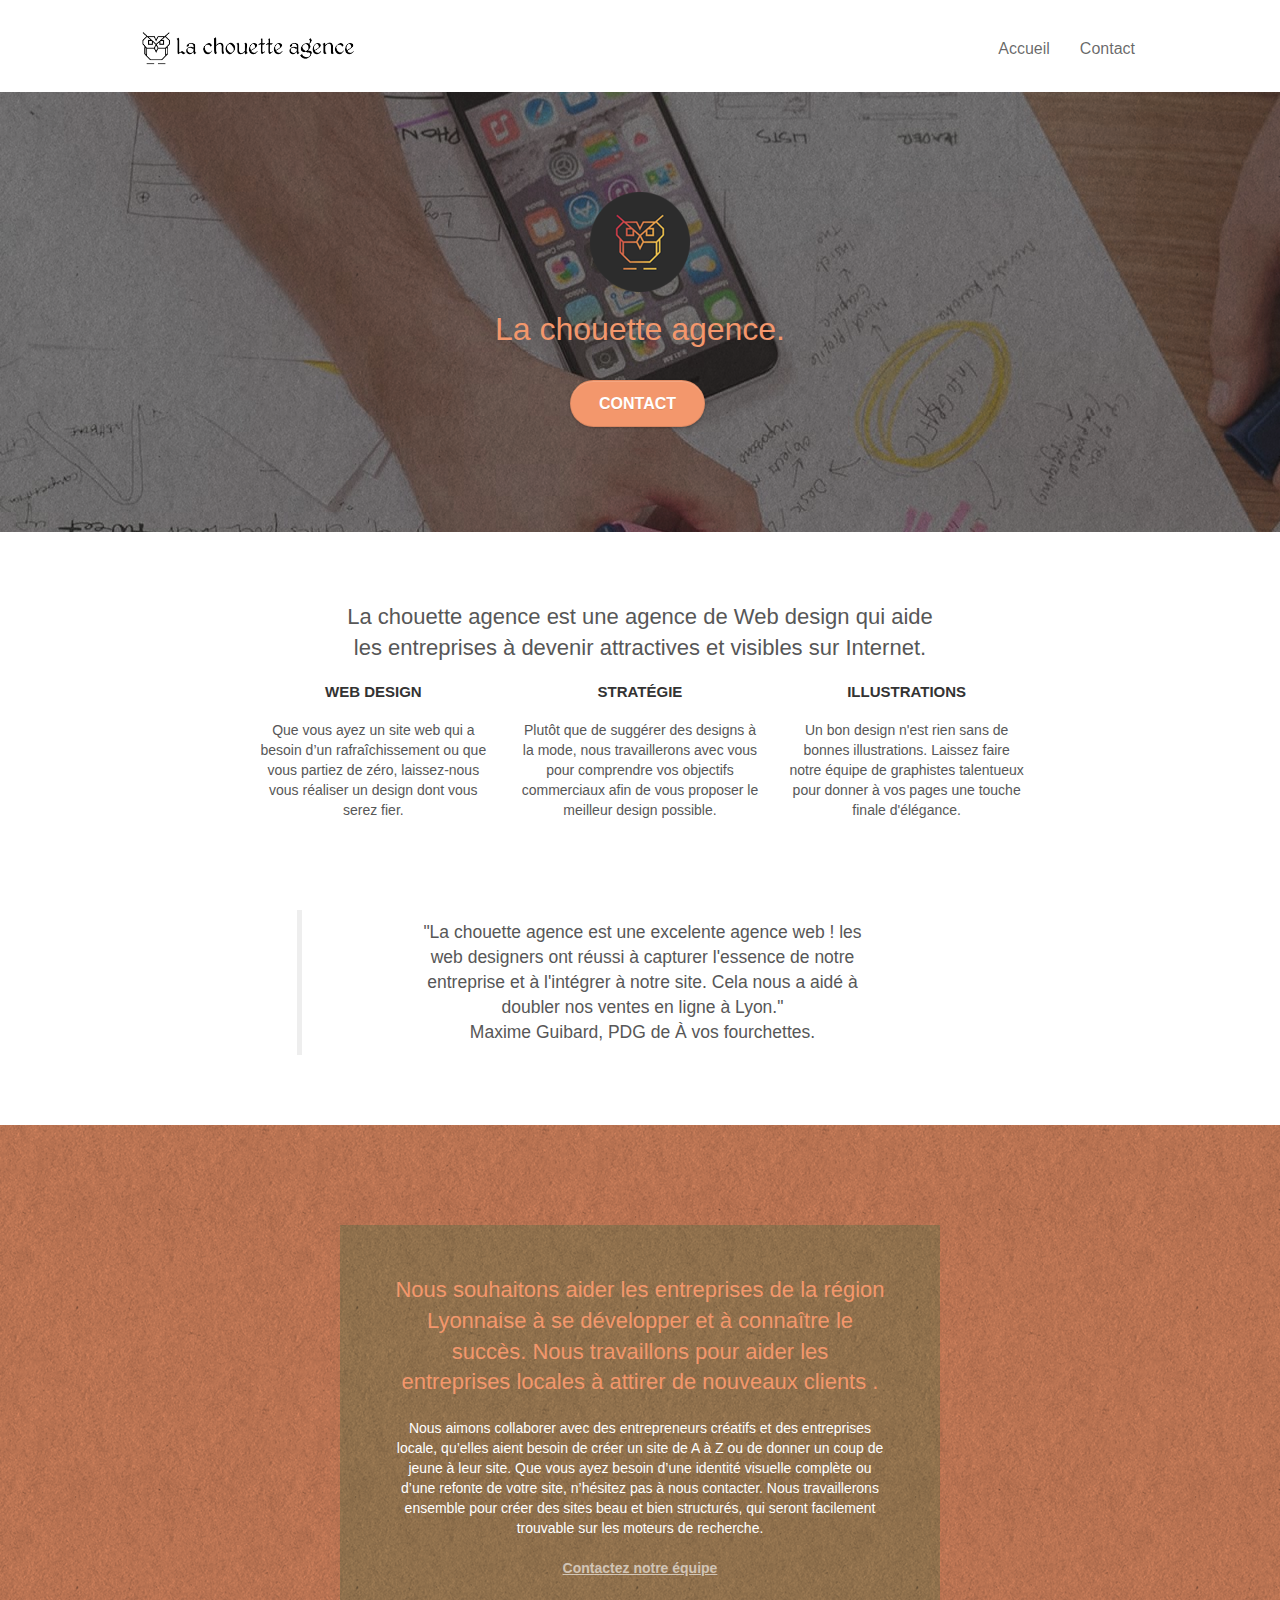
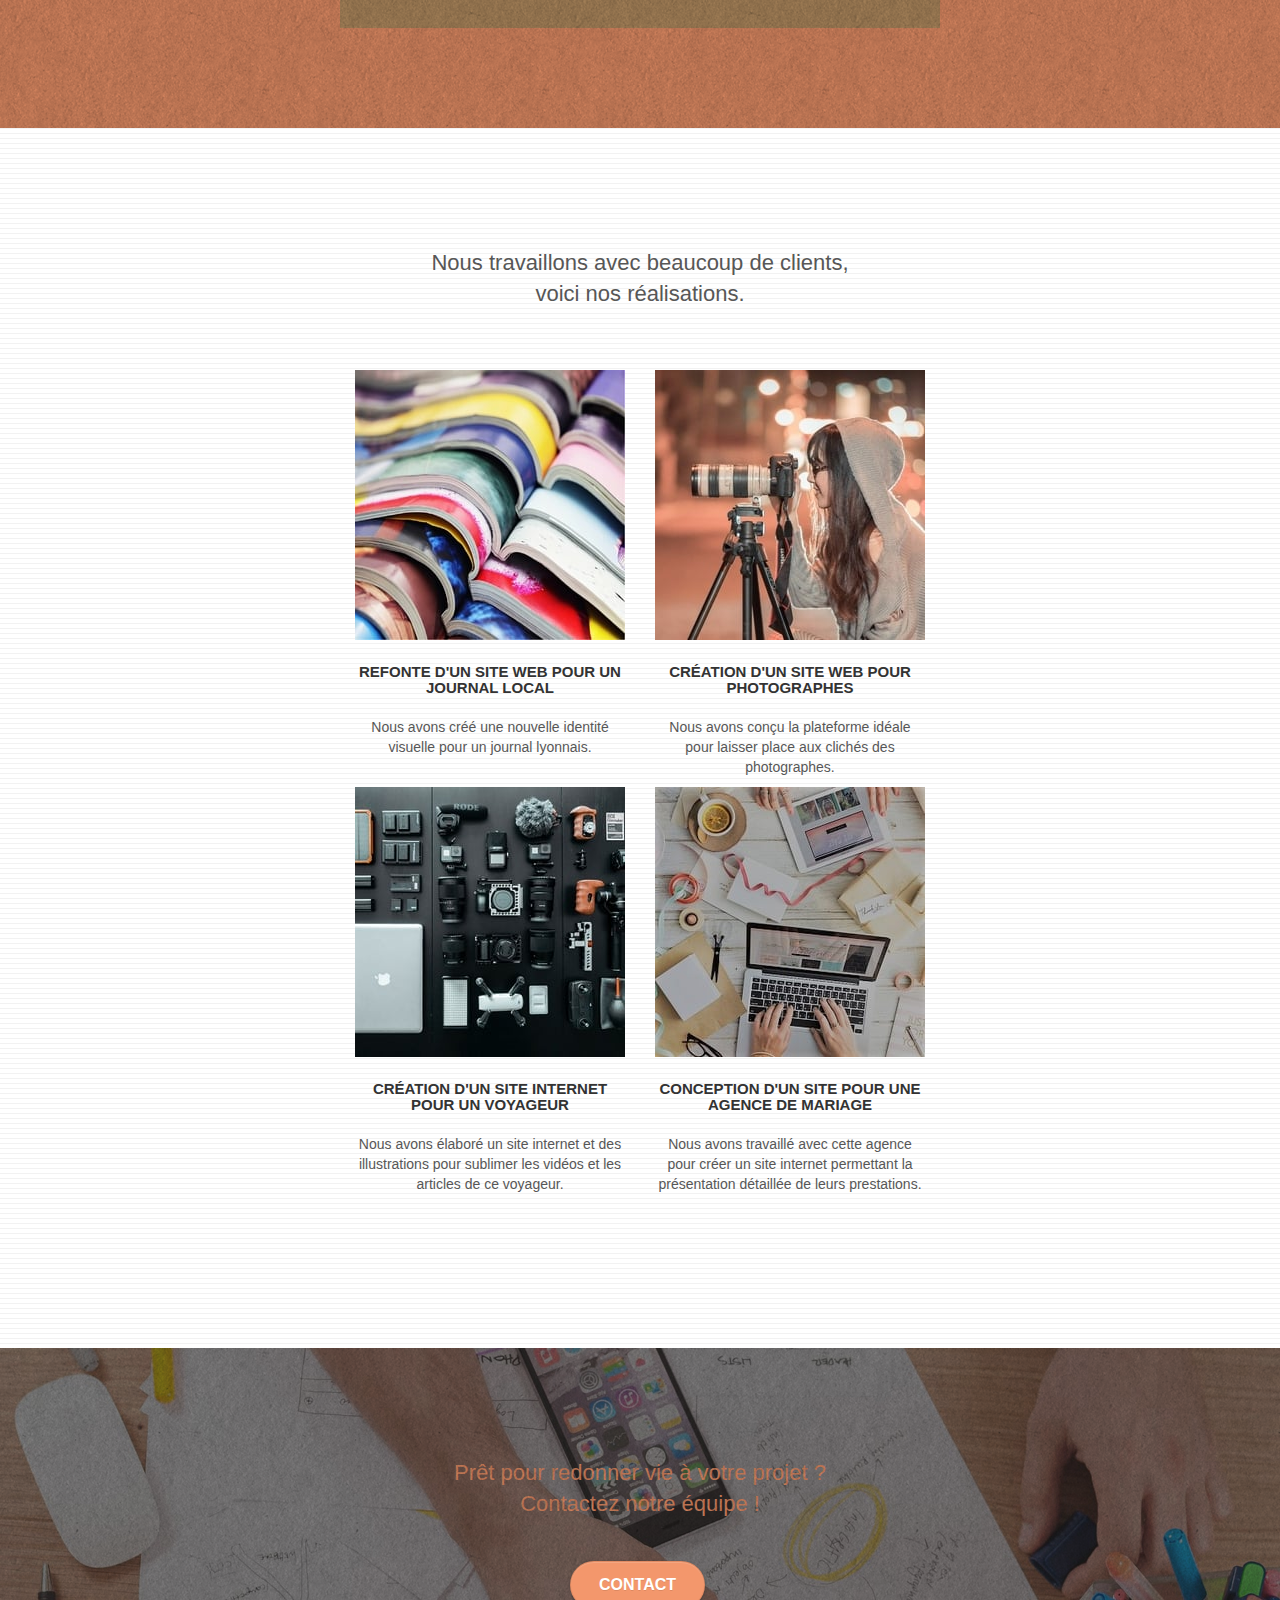
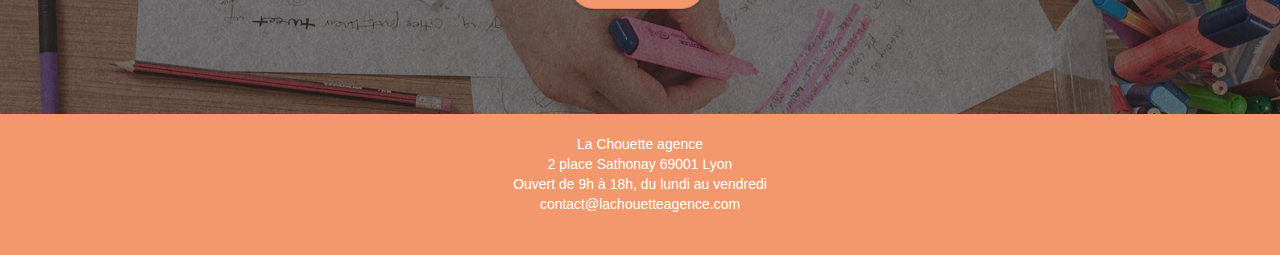
==== commit ac438f13: "contrast" ====
--- a/index.html
+++ b/index.html
@@ -35,8 +35,7 @@
 				<div class="navbar-header">
 
 					<a class="navbar-brand" href="index.html">
-						<img src="img/la-chouette-agence.svg" alt="paris web design logo agence web meilleure agence"
-							height="40" />
+						<img src="img/la-chouette-agence.svg" alt="image d'une chouette" height="40" />
 					</a>
 
 					<button id="nav-toggle" type="button" class="ui-navbar-toggle navbar-toggle" data-toggle="collapse"
@@ -72,7 +71,7 @@
 				<div class="row tight-width-whitespace">
 					<div class="col-sm-12">
 						<img src="img/logo.svg" class="center-block image-resize-mode" width="100"
-							alt="La chouette agence, agence web paris, création logo paris" />
+							alt="logo la chouette agence" />
 						<h1 class="text-center hero-bloc-text tc-white ">
 							La chouette agence.
 						</h1>
@@ -187,9 +186,8 @@
 					<article class="col-sm-6">
 						<a href="#" data-lightbox="img/journal.jpg" data-gallery-id="gallery-1"
 							data-caption="Refonte d'un site web pour un journal local" data-frame="snapshot-lb"><img
-								src="img/journaux.jpg"
-								alt="paris web design logo agence web meilleure agence et refonte site web journal"
-								class="img-responsive portfolio-thumb" /></a>
+								src="img/journaux.jpg" alt="image de journaux" class="img-responsive portfolio-thumb" />
+						</a>
 						<h3 class="mg-md text-center">
 							Refonte d'un site web pour un journal local
 						</h3>
@@ -201,7 +199,7 @@
 						<a href="#" data-lightbox="img/shooting.jpg" data-gallery-id="gallery-1"
 							data-caption="Création d'un site web pour photographes" data-frame="snapshot-lb"><img
 								src="img/shooting.jpg" class="img-responsive portfolio-thumb"
-								alt="paris web design logo agence web meilleure agence, Création d'un site web pour photographes" /></a>
+								alt="shooting photo" /></a>
 						<h3 class="mg-md text-center">
 							Création d'un site web pour photographes
 						</h3>
@@ -213,7 +211,7 @@
 						<a href="#" data-lightbox="img/accessoires.jpg" data-gallery-id="gallery-1"
 							data-caption="Création d'un site internet pour un voyageur" data-frame="snapshot-lb"><img
 								src="img/accessoires.jpg" class="img-responsive portfolio-thumb"
-								alt="paris web design logo agence web meilleure agence, Création d'un site web pour voyageur" /></a>
+								alt="utiliaire pour voyageur" /></a>
 						<h3 class="mg-md text-center">
 							Création d'un site internet pour un voyageur
 						</h3>
@@ -226,7 +224,7 @@
 						<a href="#" data-lightbox="img/website.jpg" data-gallery-id="gallery-1"
 							data-caption="Conception d'un site pour une agence de mariage" data-frame="snapshot-lb"><img
 								src="img/website.jpg" class="img-responsive portfolio-thumb"
-								alt="paris web design logo agence web meilleure agence, Création d'un site web pour agence de mariage" /></a>
+								alt="site web agence de mariage" /></a>
 						<h3 class="mg-md text-center">
 							Conception d'un site pour une agence de mariage
 						</h3>
@@ -265,32 +263,32 @@
 			<div class="row">
 				<div class="col-sm-12">
 					<address class="text-center white">
+						La Chouette agence<br>
 						2 place Sathonay 69001 Lyon<br>
 						Ouvert de 9h à 18h, du lundi au vendredi<br>
-						<a href="mailto:contact@lachouetteagence.com"
-							class="d-bloc">contact@lachouetteagence.com</a><br>
+						<a class="text-center white" href="mailto:contact@lachouetteagence.com">contact@lachouetteagence.com</a><br>
 					</address>
 				</div>
 
 				<div class="row row-no-gutters social">
 					<div class="col-sm-3">
 						<div class="text-center">
-							<a class="social" href="index.html"><span class="fa fa-twitter icon-md"></span></a>
+							<a aria-label="twitter" class="social" href="#"><span class="fa fa-twitter icon-md"></span></a>
 						</div>
 					</div>
 					<div class="col-sm-3">
 						<div class="text-center">
-							<a class="social" href="index.html"><span class="fa fa-facebook icon-md"></span></a>
+							<a aria-label="facebook" class="social" href="#"><span class="fa fa-facebook icon-md"></span></a>
 						</div>
 					</div>
 					<div class="col-sm-3">
 						<div class="text-center">
-							<a class="social" href="index.html"><span class="fa fa-dribbble icon-md"></span></a>
+							<a  aria-label="dribble" class="social" href="#"><span class="fa fa-dribbble icon-md"></span></a>
 						</div>
 					</div>
 					<div class="col-sm-3">
 						<div class="text-center">
-							<a class="social" href="index.html"><span class="fa fa-instagram icon-md"></span></a>
+							<a aria-label="instagram" class="social" href="#"><span class="fa fa-instagram icon-md"></span></a>
 						</div>
 					</div>
 				</div>
--- a/style.css
+++ b/style.css
@@ -10,7 +10,7 @@
 a,
 button {
     transition: all .3s ease-in-out;
-    outline: none!important;
+    outline: none;
 }
 
 a:hover {
@@ -66,10 +66,10 @@
 .bg-tr-edge,
 .bg-br-edge,
 .bg-repeat {
-    -webkit-background-size: auto!important;
-    -moz-background-size: auto!important;
-    -o-background-size: auto!important;
-    background-size: auto!important;
+    -webkit-background-size: auto;
+    -moz-background-size: auto;
+    -o-background-size: auto;
+    background-size: auto;
 }
 
 .bg-repeat {
@@ -343,7 +343,7 @@
 }
 
 .navbar-toggle:hover {
-    background: transparent!important;
+    background: transparent;
 }
 
 .navbar-toggle .icon-bar {
@@ -404,7 +404,7 @@
 }
 
 .nav > li > .dropdown a {
-    background: none!important;
+    background: none;
     display: block;
     padding: 14px 15px;
 }
@@ -431,7 +431,7 @@
     border-top-color: transparent;
     border-right-color: transparent;
     border-bottom-color: transparent;
-    margin: 6px -5px 0 0!important;
+    margin: 6px -5px 0 0;
     float: right;
 }
 
@@ -461,7 +461,7 @@
 }
 
 button {
-    outline: none!important;
+    outline: none;
 }
 
 .btn-rd {
@@ -476,11 +476,11 @@
 }
 
 .icon-md {
-    font-size: 30px!important;
+    font-size: 30px;
 }
 
 .icon-lg {
-    font-size: 60px!important;
+    font-size: 60px;
 }
 
 .sm-shadow {
@@ -651,7 +651,7 @@
 a {
     font-family: "helvetica";
     font-weight: 400;
-    color: #575757!important;
+    color: #575757;
 }
 
 .container {
@@ -676,10 +676,6 @@
     margin: auto auto auto auto;
 }
 
-p {
-    font-size: 11px;
-}
-
 .tight-width-whitespace {
     max-width: 600px;
     margin: auto auto auto auto;
@@ -692,7 +688,7 @@
 
 .cta-hero {
     margin-top: 22px;
-    color: #FFFFFF!important;
+    color: #FFFFFF;
     text-transform: uppercase;
     padding: 12px 28px 12px 28px;
     font-size: 16px;
@@ -702,6 +698,7 @@
 .social {
     max-width: 400px;
     margin: auto auto auto auto;
+    font-size: 1.5em;
 }
 
 h2 {
@@ -713,7 +710,7 @@
     font-size: 15px;
     text-transform: uppercase;
     font-weight: 700;
-    color: #333333!important;
+    color: #333333;
 }
 
 .med-width-whitespace {
@@ -723,11 +720,11 @@
 }
 
 h1 {
-    color: #333333!important;
+    color: #333333;
 }
 
 h4 {
-    color: #333333!important;
+    color: #333333;
 }
 
 .icons {
@@ -736,7 +733,7 @@
 }
 
 .white {
-    color: #FFFFFF!important;
+    color: #FFFFFF;
 }
 
 .portfolio-thumb {
@@ -759,7 +756,7 @@
 
 .bold-link {
     font-weight: 900;
-    text-decoration: underline!important;
+    text-decoration: underline;
 }
 
 .bgc-white {
@@ -775,38 +772,38 @@
 }
 
 .tc-white {
-    color: #F3976C!important;
+    color: #F3976C;
 }
 
 .btn-atomic-tangerine {
     background: #F3976C;
-    color: #FFFFFF!important;
+    color: #FFFFFF;
 }
 
 .btn-atomic-tangerine:hover {
-    background: #c27956!important;
-    color: #FFFFFF!important;
+    background: #c27956;
+    color: #FFFFFF;
 }
 
 .ltc-white {
-    color: #FFFFFF!important;
+    color: #FFFFFF;
 }
 
 .ltc-white:hover {
-    color: #cccccc!important;
+    color: #cccccc;
 }
 
 .ltc-atomic-tangerine {
-    color: #F3976C!important;
+    color: #F3976C;
 }
 
 .ltc-atomic-tangerine:hover {
-    color: #c27956!important;
+    color: #c27956;
 }
 
 .icon-dark-slate-blue {
-    color: #364577!important;
-    border-color: #364577!important;
+    color: #364577;
+    border-color: #364577;
 }
 
 .bg-dots-bg {
@@ -902,8 +899,8 @@
     h6,
     p,
     #disqus_thread {
-        padding-left: 10px!important;
-        padding-right: 10px!important;
+        padding-left: 10px;
+        padding-right: 10px;
     }
     .b-parallax {
         background-attachment: scroll;
@@ -911,7 +908,7 @@
     .navbar .nav {
         padding-top: 0;
         border-top: 1px solid rgba(0, 0, 0, .2);
-        float: none!important;
+        float: none;
     }
     .navbar.row {
         margin-left: 0;
@@ -936,7 +933,7 @@
     }
     .dropdown .dropdown a .caret {
         float: none;
-        margin: 5px 0 0 10px!important;
+        margin: 5px 0 0 10px;
         border: 4px solid black;
         border-bottom-color: transparent;
         border-right-color: transparent;
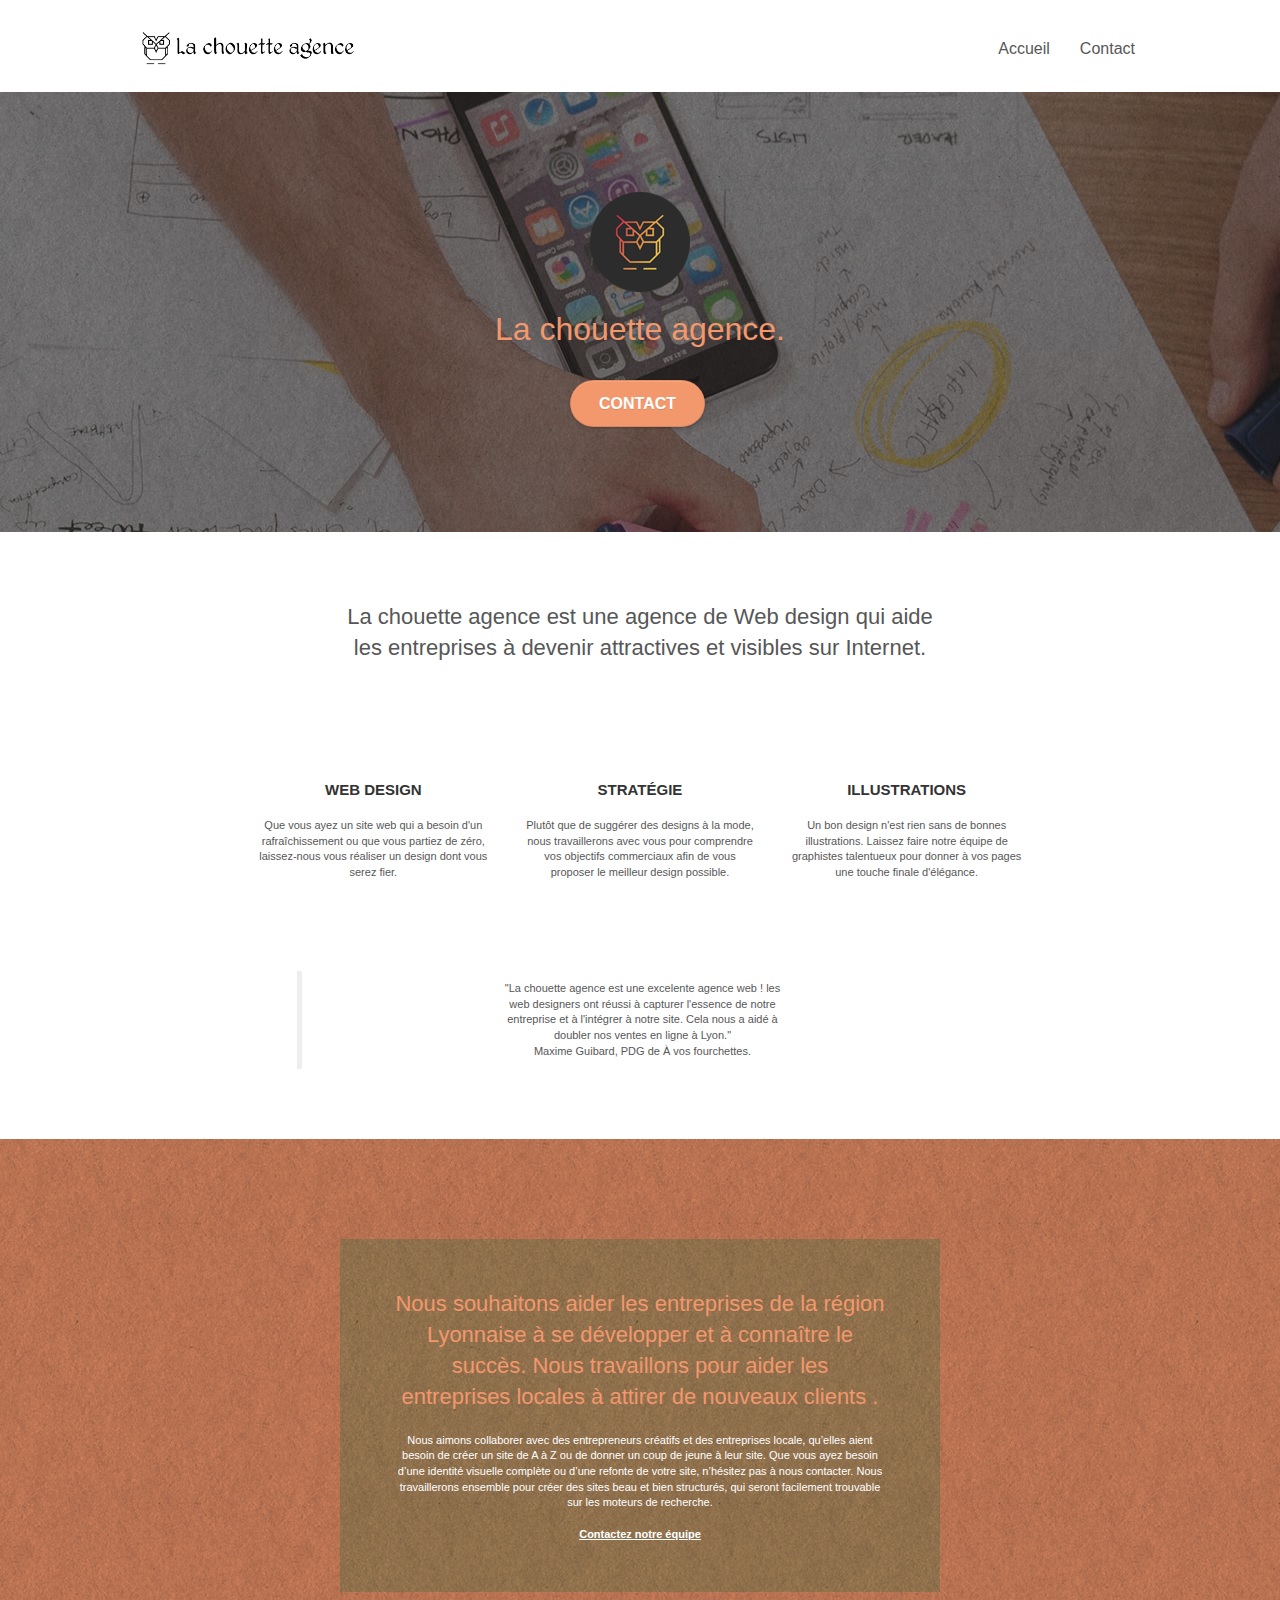
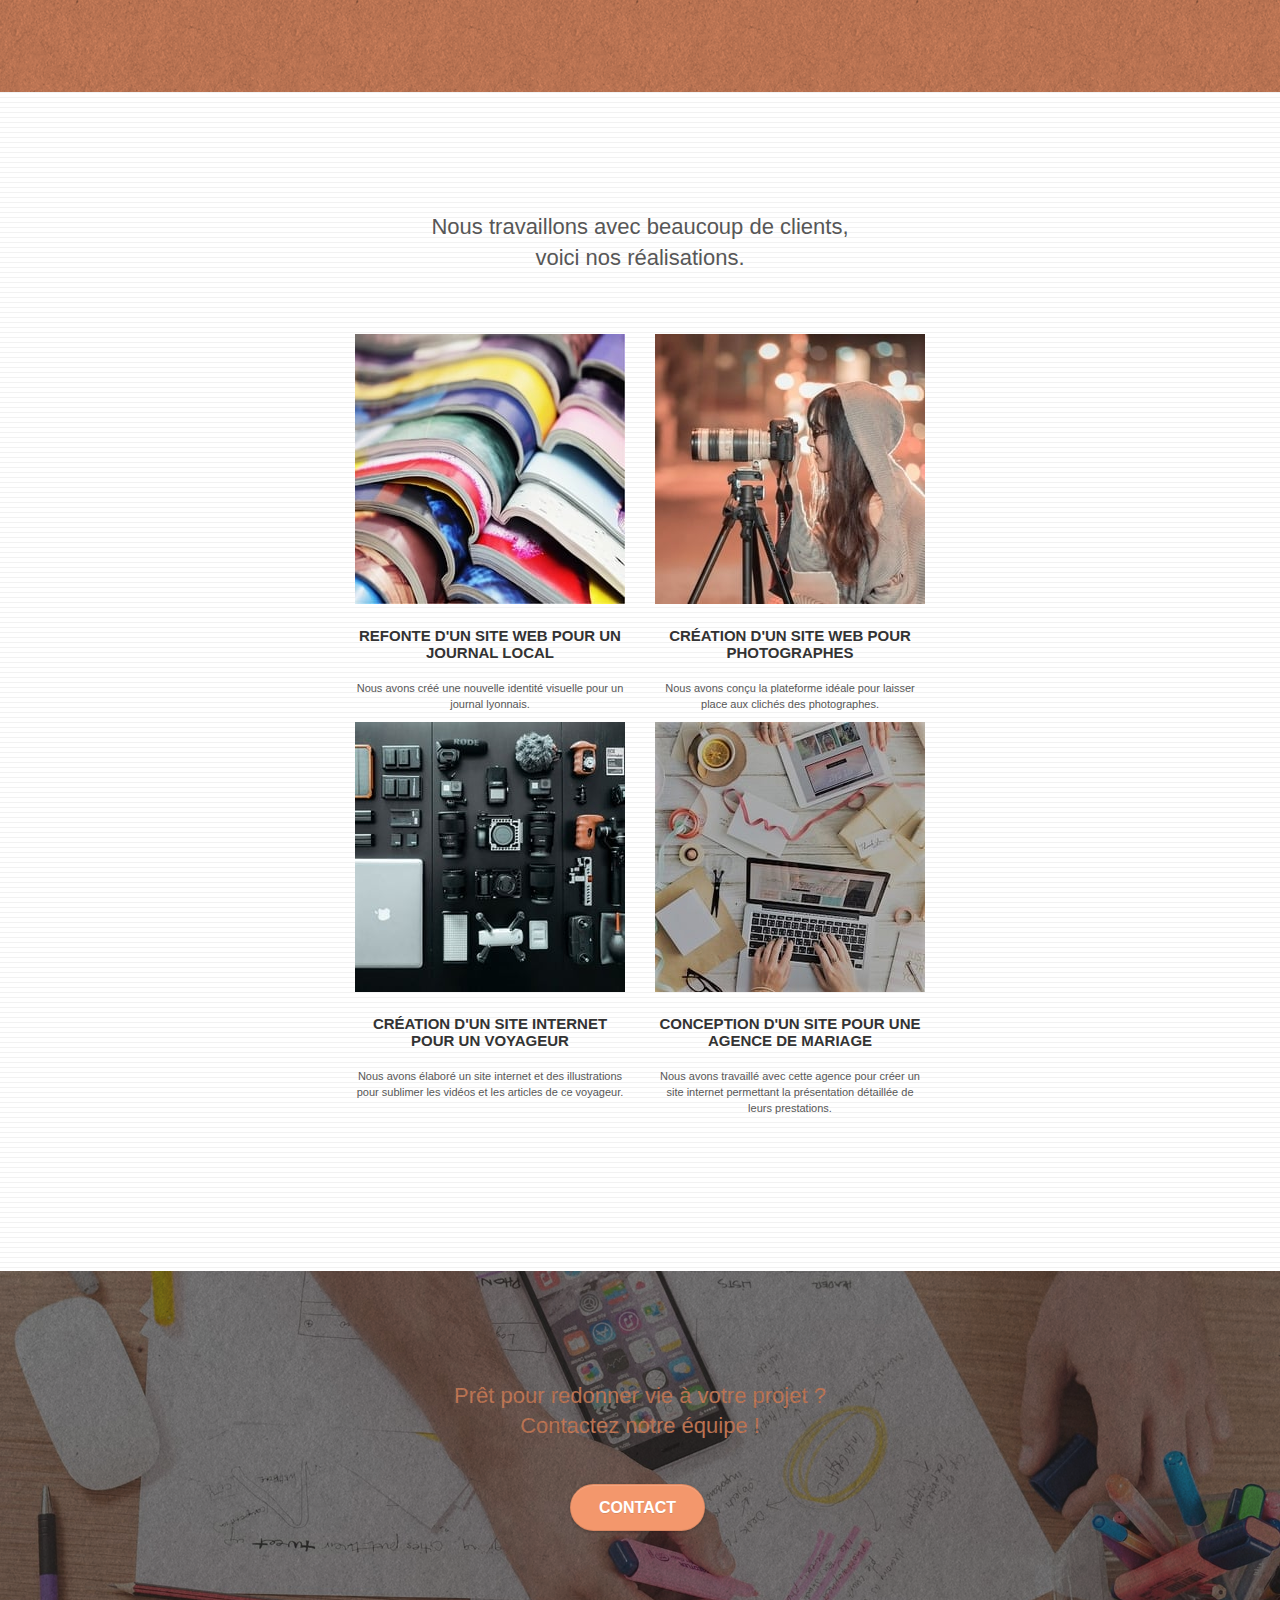
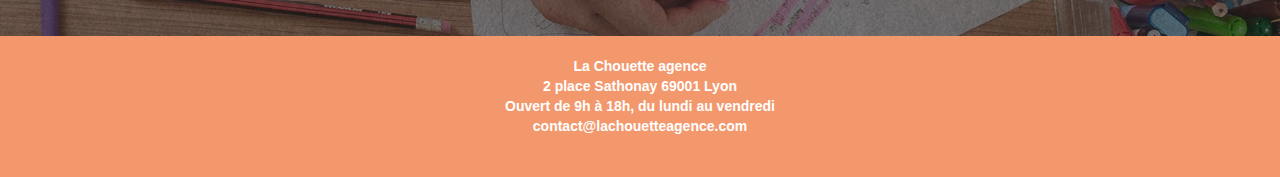
==== commit a654cac8: "accessibilité" ====
--- a/index.html
+++ b/index.html
@@ -103,7 +103,7 @@
 							Web design
 						</h3>
 						<p class="text-center ">
-							Que vous ayez un site web qui a besoin d&rsquo;un rafraîchissement ou que vous partiez de
+							Que vous ayez un site web qui a besoin d'un rafraîchissement ou que vous partiez de
 							zéro, laissez-nous vous réaliser un design dont vous serez fier.
 						</p>
 					</div>
--- a/style.css
+++ b/style.css
@@ -10,7 +10,7 @@
 a,
 button {
     transition: all .3s ease-in-out;
-    outline: none;
+    outline: none!important;
 }
 
 a:hover {
@@ -66,10 +66,10 @@
 .bg-tr-edge,
 .bg-br-edge,
 .bg-repeat {
-    -webkit-background-size: auto;
-    -moz-background-size: auto;
-    -o-background-size: auto;
-    background-size: auto;
+    -webkit-background-size: auto!important;
+    -moz-background-size: auto!important;
+    -o-background-size: auto!important;
+    background-size: auto!important;
 }
 
 .bg-repeat {
@@ -343,7 +343,7 @@
 }
 
 .navbar-toggle:hover {
-    background: transparent;
+    background: transparent!important;
 }
 
 .navbar-toggle .icon-bar {
@@ -404,7 +404,7 @@
 }
 
 .nav > li > .dropdown a {
-    background: none;
+    background: none!important;
     display: block;
     padding: 14px 15px;
 }
@@ -431,7 +431,7 @@
     border-top-color: transparent;
     border-right-color: transparent;
     border-bottom-color: transparent;
-    margin: 6px -5px 0 0;
+    margin: 6px -5px 0 0!important;
     float: right;
 }
 
@@ -461,7 +461,7 @@
 }
 
 button {
-    outline: none;
+    outline: none!important;
 }
 
 .btn-rd {
@@ -476,11 +476,11 @@
 }
 
 .icon-md {
-    font-size: 30px;
+    font-size: 30px!important;
 }
 
 .icon-lg {
-    font-size: 60px;
+    font-size: 60px!important;
 }
 
 .sm-shadow {
@@ -651,7 +651,7 @@
 a {
     font-family: "helvetica";
     font-weight: 400;
-    color: #575757;
+    color: #575757!important;
 }
 
 .container {
@@ -676,6 +676,10 @@
     margin: auto auto auto auto;
 }
 
+p {
+    font-size: 11px;
+}
+
 .tight-width-whitespace {
     max-width: 600px;
     margin: auto auto auto auto;
@@ -688,7 +692,7 @@
 
 .cta-hero {
     margin-top: 22px;
-    color: #FFFFFF;
+    color: #FFFFFF!important;
     text-transform: uppercase;
     padding: 12px 28px 12px 28px;
     font-size: 16px;
@@ -698,7 +702,6 @@
 .social {
     max-width: 400px;
     margin: auto auto auto auto;
-    font-size: 1.5em;
 }
 
 h2 {
@@ -710,7 +713,7 @@
     font-size: 15px;
     text-transform: uppercase;
     font-weight: 700;
-    color: #333333;
+    color: #333333!important;
 }
 
 .med-width-whitespace {
@@ -720,11 +723,11 @@
 }
 
 h1 {
-    color: #333333;
+    color: #333333!important;
 }
 
 h4 {
-    color: #333333;
+    color: #333333!important;
 }
 
 .icons {
@@ -733,7 +736,7 @@
 }
 
 .white {
-    color: #FFFFFF;
+    color: #FFFFFF!important;
 }
 
 .portfolio-thumb {
@@ -756,7 +759,7 @@
 
 .bold-link {
     font-weight: 900;
-    text-decoration: underline;
+    text-decoration: underline!important;
 }
 
 .bgc-white {
@@ -772,38 +775,38 @@
 }
 
 .tc-white {
-    color: #F3976C;
+    color: #F3976C!important;
 }
 
 .btn-atomic-tangerine {
     background: #F3976C;
-    color: #FFFFFF;
+    color: #FFFFFF!important;
 }
 
 .btn-atomic-tangerine:hover {
-    background: #c27956;
-    color: #FFFFFF;
+    background: #c27956!important;
+    color: #FFFFFF!important;
 }
 
 .ltc-white {
-    color: #FFFFFF;
+    color: #FFFFFF!important;
 }
 
 .ltc-white:hover {
-    color: #cccccc;
+    color: #cccccc!important;
 }
 
 .ltc-atomic-tangerine {
-    color: #F3976C;
+    color: #F3976C!important;
 }
 
 .ltc-atomic-tangerine:hover {
-    color: #c27956;
+    color: #c27956!important;
 }
 
 .icon-dark-slate-blue {
-    color: #364577;
-    border-color: #364577;
+    color: #364577!important;
+    border-color: #364577!important;
 }
 
 .bg-dots-bg {
@@ -899,8 +902,8 @@
     h6,
     p,
     #disqus_thread {
-        padding-left: 10px;
-        padding-right: 10px;
+        padding-left: 10px!important;
+        padding-right: 10px!important;
     }
     .b-parallax {
         background-attachment: scroll;
@@ -908,7 +911,7 @@
     .navbar .nav {
         padding-top: 0;
         border-top: 1px solid rgba(0, 0, 0, .2);
-        float: none;
+        float: none!important;
     }
     .navbar.row {
         margin-left: 0;
@@ -933,7 +936,7 @@
     }
     .dropdown .dropdown a .caret {
         float: none;
-        margin: 5px 0 0 10px;
+        margin: 5px 0 0 10px!important;
         border: 4px solid black;
         border-bottom-color: transparent;
         border-right-color: transparent;
--- a/css/et-line.css
+++ b/css/et-line.css
@@ -0,0 +1,518 @@
+@font-face {
+    font-family: et-line;
+    src: url(../fonts/et-line.eot);
+    src: url(../fonts/et-line.eot?#iefix) format('embedded-opentype'), url(../fonts/et-line.woff) format('woff'), url(../fonts/et-line.ttf) format('truetype'), url(../fonts/et-line.svg#et-line) format('svg');
+    font-weight: 400;
+    font-style: normal
+}
+
+.et-icon-adjustments,
+.et-icon-alarmclock,
+.et-icon-anchor,
+.et-icon-aperture,
+.et-icon-attachment,
+.et-icon-bargraph,
+.et-icon-basket,
+.et-icon-beaker,
+.et-icon-bike,
+.et-icon-book-open,
+.et-icon-briefcase,
+.et-icon-browser,
+.et-icon-calendar,
+.et-icon-camera,
+.et-icon-caution,
+.et-icon-chat,
+.et-icon-circle-compass,
+.et-icon-clipboard,
+.et-icon-clock,
+.et-icon-cloud,
+.et-icon-compass,
+.et-icon-desktop,
+.et-icon-dial,
+.et-icon-document,
+.et-icon-documents,
+.et-icon-download,
+.et-icon-dribbble,
+.et-icon-edit,
+.et-icon-envelope,
+.et-icon-expand,
+.et-icon-facebook,
+.et-icon-flag,
+.et-icon-focus,
+.et-icon-gears,
+.et-icon-genius,
+.et-icon-gift,
+.et-icon-global,
+.et-icon-globe,
+.et-icon-googleplus,
+.et-icon-grid,
+.et-icon-happy,
+.et-icon-hazardous,
+.et-icon-heart,
+.et-icon-hotairballoon,
+.et-icon-hourglass,
+.et-icon-key,
+.et-icon-laptop,
+.et-icon-layers,
+.et-icon-lifesaver,
+.et-icon-lightbulb,
+.et-icon-linegraph,
+.et-icon-linkedin,
+.et-icon-lock,
+.et-icon-magnifying-glass,
+.et-icon-map,
+.et-icon-map-pin,
+.et-icon-megaphone,
+.et-icon-mic,
+.et-icon-mobile,
+.et-icon-newspaper,
+.et-icon-notebook,
+.et-icon-paintbrush,
+.et-icon-paperclip,
+.et-icon-pencil,
+.et-icon-phone,
+.et-icon-picture,
+.et-icon-pictures,
+.et-icon-piechart,
+.et-icon-presentation,
+.et-icon-pricetags,
+.et-icon-printer,
+.et-icon-profile-female,
+.et-icon-profile-male,
+.et-icon-puzzle,
+.et-icon-quote,
+.et-icon-recycle,
+.et-icon-refresh,
+.et-icon-ribbon,
+.et-icon-rss,
+.et-icon-sad,
+.et-icon-scissors,
+.et-icon-scope,
+.et-icon-search,
+.et-icon-shield,
+.et-icon-speedometer,
+.et-icon-strategy,
+.et-icon-streetsign,
+.et-icon-tablet,
+.et-icon-target,
+.et-icon-telescope,
+.et-icon-toolbox,
+.et-icon-tools,
+.et-icon-tools-2,
+.et-icon-trophy,
+.et-icon-tumblr,
+.et-icon-twitter,
+.et-icon-upload,
+.et-icon-video,
+.et-icon-wallet,
+.et-icon-wine {
+    font-family: et-line;
+    font-style: normal;
+    font-weight: 400;
+    font-variant: normal;
+    text-transform: none;
+    line-height: 1;
+    -webkit-font-smoothing: antialiased;
+    -moz-osx-font-smoothing: grayscale;
+    display: inline-block
+}
+
+.et-icon-mobile:before {
+    content: "\e000"
+}
+
+.et-icon-laptop:before {
+    content: "\e001"
+}
+
+.et-icon-desktop:before {
+    content: "\e002"
+}
+
+.et-icon-tablet:before {
+    content: "\e003"
+}
+
+.et-icon-phone:before {
+    content: "\e004"
+}
+
+.et-icon-document:before {
+    content: "\e005"
+}
+
+.et-icon-documents:before {
+    content: "\e006"
+}
+
+.et-icon-search:before {
+    content: "\e007"
+}
+
+.et-icon-clipboard:before {
+    content: "\e008"
+}
+
+.et-icon-newspaper:before {
+    content: "\e009"
+}
+
+.et-icon-notebook:before {
+    content: "\e00a"
+}
+
+.et-icon-book-open:before {
+    content: "\e00b"
+}
+
+.et-icon-browser:before {
+    content: "\e00c"
+}
+
+.et-icon-calendar:before {
+    content: "\e00d"
+}
+
+.et-icon-presentation:before {
+    content: "\e00e"
+}
+
+.et-icon-picture:before {
+    content: "\e00f"
+}
+
+.et-icon-pictures:before {
+    content: "\e010"
+}
+
+.et-icon-video:before {
+    content: "\e011"
+}
+
+.et-icon-camera:before {
+    content: "\e012"
+}
+
+.et-icon-printer:before {
+    content: "\e013"
+}
+
+.et-icon-toolbox:before {
+    content: "\e014"
+}
+
+.et-icon-briefcase:before {
+    content: "\e015"
+}
+
+.et-icon-wallet:before {
+    content: "\e016"
+}
+
+.et-icon-gift:before {
+    content: "\e017"
+}
+
+.et-icon-bargraph:before {
+    content: "\e018"
+}
+
+.et-icon-grid:before {
+    content: "\e019"
+}
+
+.et-icon-expand:before {
+    content: "\e01a"
+}
+
+.et-icon-focus:before {
+    content: "\e01b"
+}
+
+.et-icon-edit:before {
+    content: "\e01c"
+}
+
+.et-icon-adjustments:before {
+    content: "\e01d"
+}
+
+.et-icon-ribbon:before {
+    content: "\e01e"
+}
+
+.et-icon-hourglass:before {
+    content: "\e01f"
+}
+
+.et-icon-lock:before {
+    content: "\e020"
+}
+
+.et-icon-megaphone:before {
+    content: "\e021"
+}
+
+.et-icon-shield:before {
+    content: "\e022"
+}
+
+.et-icon-trophy:before {
+    content: "\e023"
+}
+
+.et-icon-flag:before {
+    content: "\e024"
+}
+
+.et-icon-map:before {
+    content: "\e025"
+}
+
+.et-icon-puzzle:before {
+    content: "\e026"
+}
+
+.et-icon-basket:before {
+    content: "\e027"
+}
+
+.et-icon-envelope:before {
+    content: "\e028"
+}
+
+.et-icon-streetsign:before {
+    content: "\e029"
+}
+
+.et-icon-telescope:before {
+    content: "\e02a"
+}
+
+.et-icon-gears:before {
+    content: "\e02b"
+}
+
+.et-icon-key:before {
+    content: "\e02c"
+}
+
+.et-icon-paperclip:before {
+    content: "\e02d"
+}
+
+.et-icon-attachment:before {
+    content: "\e02e"
+}
+
+.et-icon-pricetags:before {
+    content: "\e02f"
+}
+
+.et-icon-lightbulb:before {
+    content: "\e030"
+}
+
+.et-icon-layers:before {
+    content: "\e031"
+}
+
+.et-icon-pencil:before {
+    content: "\e032"
+}
+
+.et-icon-tools:before {
+    content: "\e033"
+}
+
+.et-icon-tools-2:before {
+    content: "\e034"
+}
+
+.et-icon-scissors:before {
+    content: "\e035"
+}
+
+.et-icon-paintbrush:before {
+    content: "\e036"
+}
+
+.et-icon-magnifying-glass:before {
+    content: "\e037"
+}
+
+.et-icon-circle-compass:before {
+    content: "\e038"
+}
+
+.et-icon-linegraph:before {
+    content: "\e039"
+}
+
+.et-icon-mic:before {
+    content: "\e03a"
+}
+
+.et-icon-strategy:before {
+    content: "\e03b"
+}
+
+.et-icon-beaker:before {
+    content: "\e03c"
+}
+
+.et-icon-caution:before {
+    content: "\e03d"
+}
+
+.et-icon-recycle:before {
+    content: "\e03e"
+}
+
+.et-icon-anchor:before {
+    content: "\e03f"
+}
+
+.et-icon-profile-male:before {
+    content: "\e040"
+}
+
+.et-icon-profile-female:before {
+    content: "\e041"
+}
+
+.et-icon-bike:before {
+    content: "\e042"
+}
+
+.et-icon-wine:before {
+    content: "\e043"
+}
+
+.et-icon-hotairballoon:before {
+    content: "\e044"
+}
+
+.et-icon-globe:before {
+    content: "\e045"
+}
+
+.et-icon-genius:before {
+    content: "\e046"
+}
+
+.et-icon-map-pin:before {
+    content: "\e047"
+}
+
+.et-icon-dial:before {
+    content: "\e048"
+}
+
+.et-icon-chat:before {
+    content: "\e049"
+}
+
+.et-icon-heart:before {
+    content: "\e04a"
+}
+
+.et-icon-cloud:before {
+    content: "\e04b"
+}
+
+.et-icon-upload:before {
+    content: "\e04c"
+}
+
+.et-icon-download:before {
+    content: "\e04d"
+}
+
+.et-icon-target:before {
+    content: "\e04e"
+}
+
+.et-icon-hazardous:before {
+    content: "\e04f"
+}
+
+.et-icon-piechart:before {
+    content: "\e050"
+}
+
+.et-icon-speedometer:before {
+    content: "\e051"
+}
+
+.et-icon-global:before {
+    content: "\e052"
+}
+
+.et-icon-compass:before {
+    content: "\e053"
+}
+
+.et-icon-lifesaver:before {
+    content: "\e054"
+}
+
+.et-icon-clock:before {
+    content: "\e055"
+}
+
+.et-icon-aperture:before {
+    content: "\e056"
+}
+
+.et-icon-quote:before {
+    content: "\e057"
+}
+
+.et-icon-scope:before {
+    content: "\e058"
+}
+
+.et-icon-alarmclock:before {
+    content: "\e059"
+}
+
+.et-icon-refresh:before {
+    content: "\e05a"
+}
+
+.et-icon-happy:before {
+    content: "\e05b"
+}
+
+.et-icon-sad:before {
+    content: "\e05c"
+}
+
+.et-icon-facebook:before {
+    content: "\e05d"
+}
+
+.et-icon-twitter:before {
+    content: "\e05e"
+}
+
+.et-icon-googleplus:before {
+    content: "\e05f"
+}
+
+.et-icon-rss:before {
+    content: "\e060"
+}
+
+.et-icon-tumblr:before {
+    content: "\e061"
+}
+
+.et-icon-linkedin:before {
+    content: "\e062"
+}
+
+.et-icon-dribbble:before {
+    content: "\e063"
+}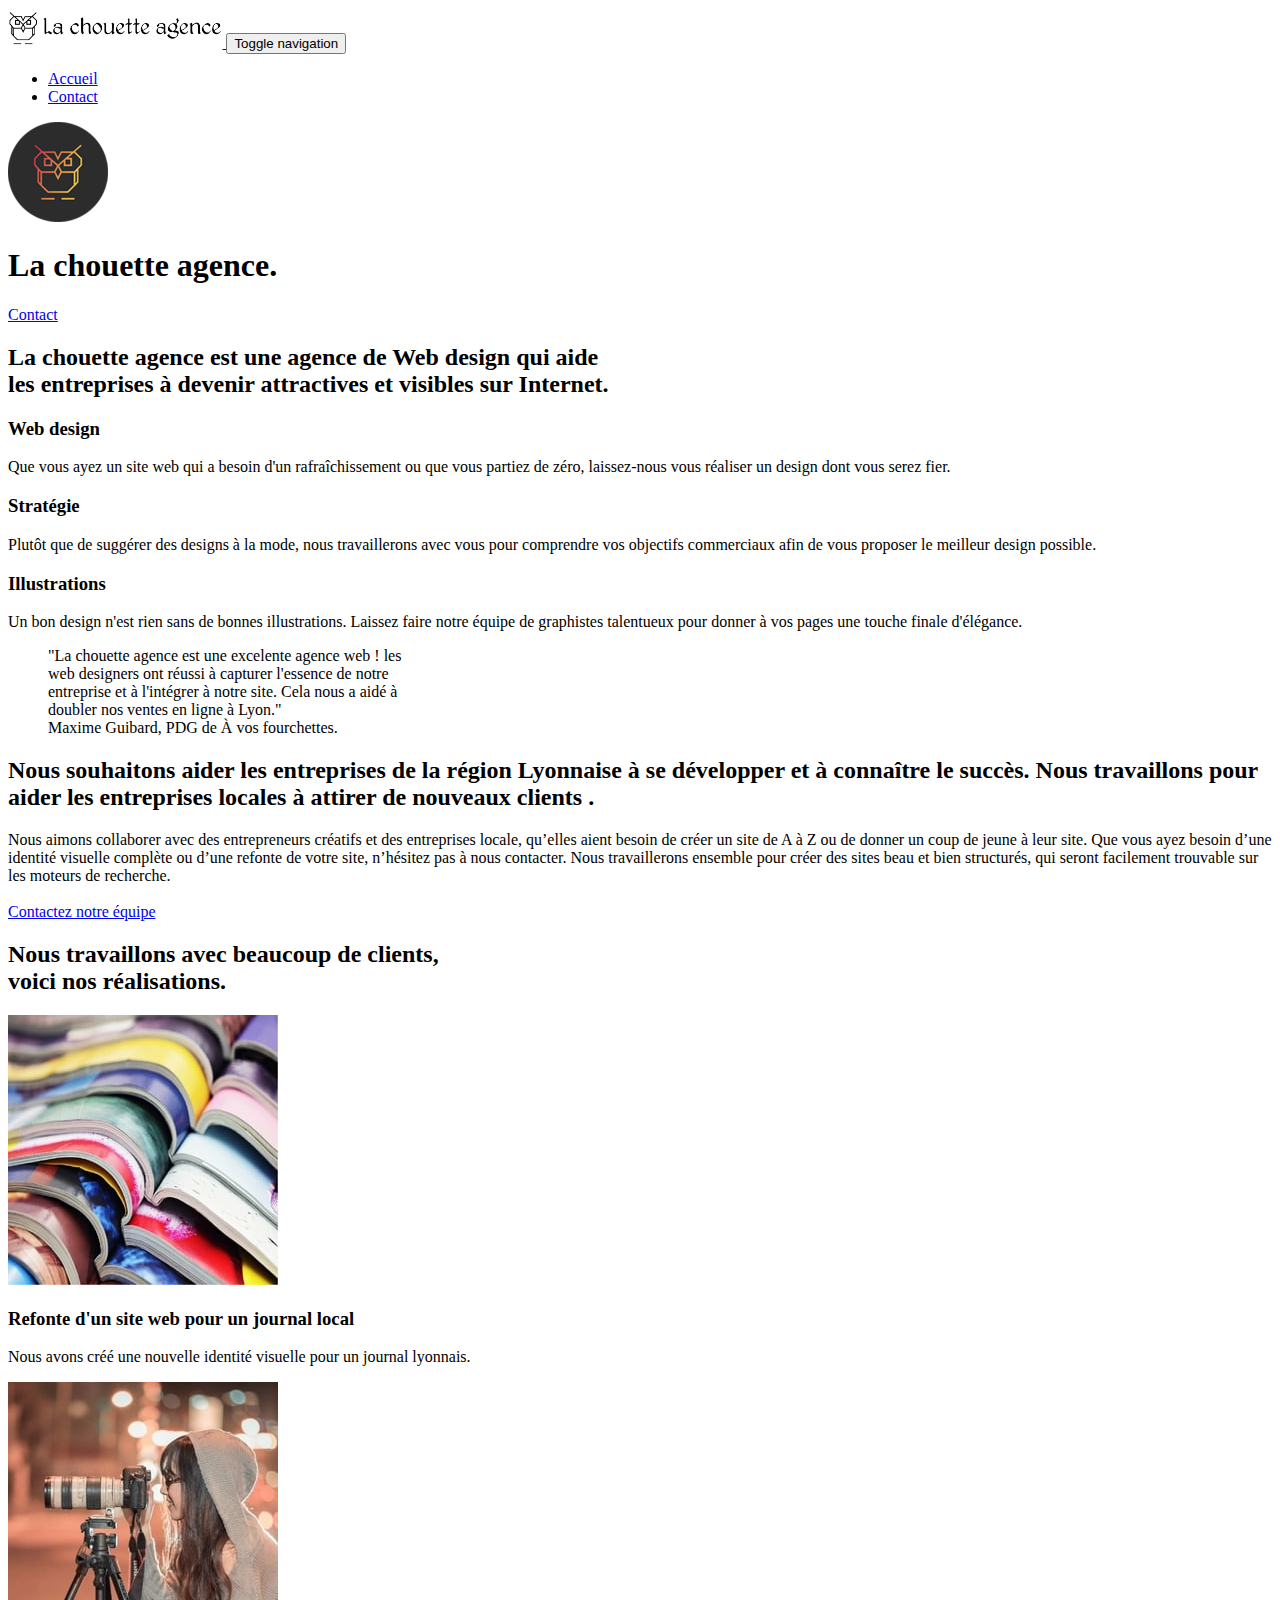
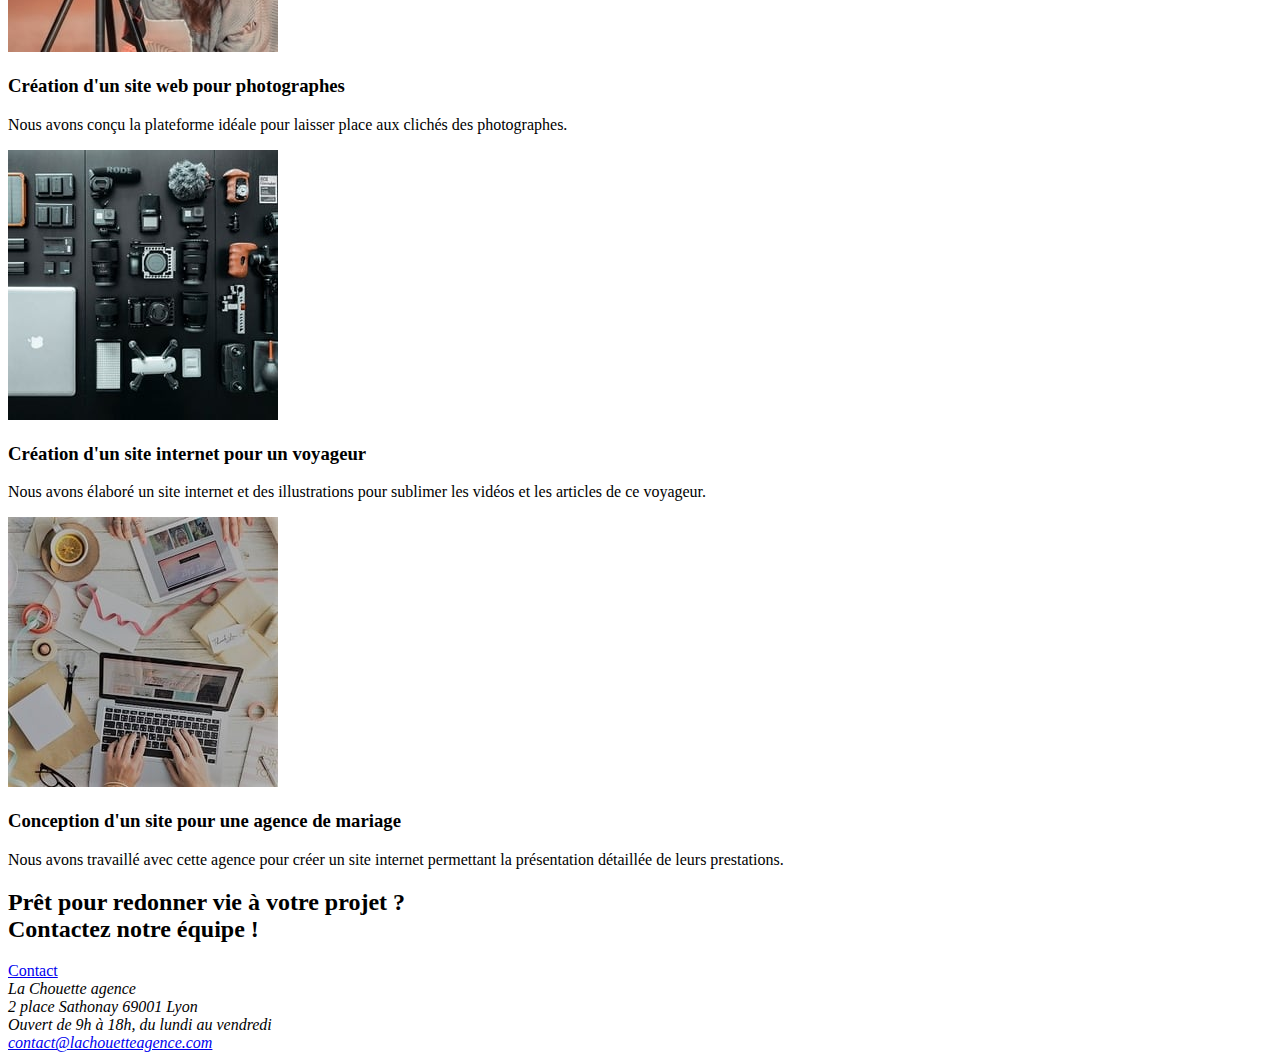
==== commit 74c1ca62: "img" ====
--- a/index.html
+++ b/index.html
@@ -9,17 +9,11 @@
 	<meta name="viewport" content="width=device-width, initial-scale=1.0, viewport-fit=cover">
 
 	<link rel="shortcut icon" type="image/png" href="favicon.png">
-	<link rel="stylesheet" type="text/css" href="./css/bootstrap.css">
-	<link rel="stylesheet" type="text/css" href="style.css">
-	<link rel="stylesheet" type="text/css" href="./css/font-awesome.css">
-	<link rel="stylesheet" type="text/css" href="./css/et-line.css">
+	<link rel="stylesheet" type="text/css" href="./css/bootstrap.min.css">
+	<link rel="stylesheet" type="text/css" href="style.min.css">
+	<link rel="stylesheet" type="text/css" href="./css/font-awesome.min.css">
+	<link rel="stylesheet" type="text/css" href="./css/et-line.min.css">
 	<link rel="canonical" href="https://steve-taramasco.github.io/la-chouette-agence/index.html">
-
-	<script src="./js/jquery-2.1.0.js"></script>
-	<script src="./js/bootstrap.js"></script>
-	<script src="./js/blocs.js"></script>
-	<script src="./js/jquery.touchSwipe.js" defer></script>
-	<script src="./js/gmaps.js"></script>
 
 	<title>Agence Webdesign Lyon : La Chouette agence | Webdesign - SEO</title>
 
@@ -184,9 +178,9 @@
 				</div>
 				<div class="row tight-width-whitespace portfolio-row">
 					<article class="col-sm-6">
-						<a href="#" data-lightbox="img/journal.jpg" data-gallery-id="gallery-1"
+						<a href="#" data-lightbox="img/journaux.jpg" data-gallery-id="gallery-1"
 							data-caption="Refonte d'un site web pour un journal local" data-frame="snapshot-lb"><img
-								src="img/journaux.jpg" alt="image de journaux" class="img-responsive portfolio-thumb" />
+								src="img/journaux.jpg" alt="image de journaux" class="img-responsive portfolio-thumb" width="270" height="270"/>
 						</a>
 						<h3 class="mg-md text-center">
 							Refonte d'un site web pour un journal local
@@ -199,7 +193,7 @@
 						<a href="#" data-lightbox="img/shooting.jpg" data-gallery-id="gallery-1"
 							data-caption="Création d'un site web pour photographes" data-frame="snapshot-lb"><img
 								src="img/shooting.jpg" class="img-responsive portfolio-thumb"
-								alt="shooting photo" /></a>
+								alt="shooting photo" width="270" height="270"/></a>
 						<h3 class="mg-md text-center">
 							Création d'un site web pour photographes
 						</h3>
@@ -211,7 +205,7 @@
 						<a href="#" data-lightbox="img/accessoires.jpg" data-gallery-id="gallery-1"
 							data-caption="Création d'un site internet pour un voyageur" data-frame="snapshot-lb"><img
 								src="img/accessoires.jpg" class="img-responsive portfolio-thumb"
-								alt="utiliaire pour voyageur" /></a>
+								alt="utiliaire pour voyageur" width="270" height="270" /></a>
 						<h3 class="mg-md text-center">
 							Création d'un site internet pour un voyageur
 						</h3>
@@ -224,7 +218,7 @@
 						<a href="#" data-lightbox="img/website.jpg" data-gallery-id="gallery-1"
 							data-caption="Conception d'un site pour une agence de mariage" data-frame="snapshot-lb"><img
 								src="img/website.jpg" class="img-responsive portfolio-thumb"
-								alt="site web agence de mariage" /></a>
+								alt="site web agence de mariage" width="270" height="270" /></a>
 						<h3 class="mg-md text-center">
 							Conception d'un site pour une agence de mariage
 						</h3>
@@ -296,7 +290,14 @@
 		</div>
 	</footer>
 	<!-- Footer END -->
-
+	<!-- script -->
+
+	<script src="./js/jquery-2.1.0.min.js" defer></script>
+	<script src="./js/bootstrap.min.js" defer></script>
+	<script src="./js/blocs.min.js" defer></script>
+	<script src="./js/jquery.touchSwipe.min.js" defer></script>
+
+	<!--script END -->
 </body>
 
 </html>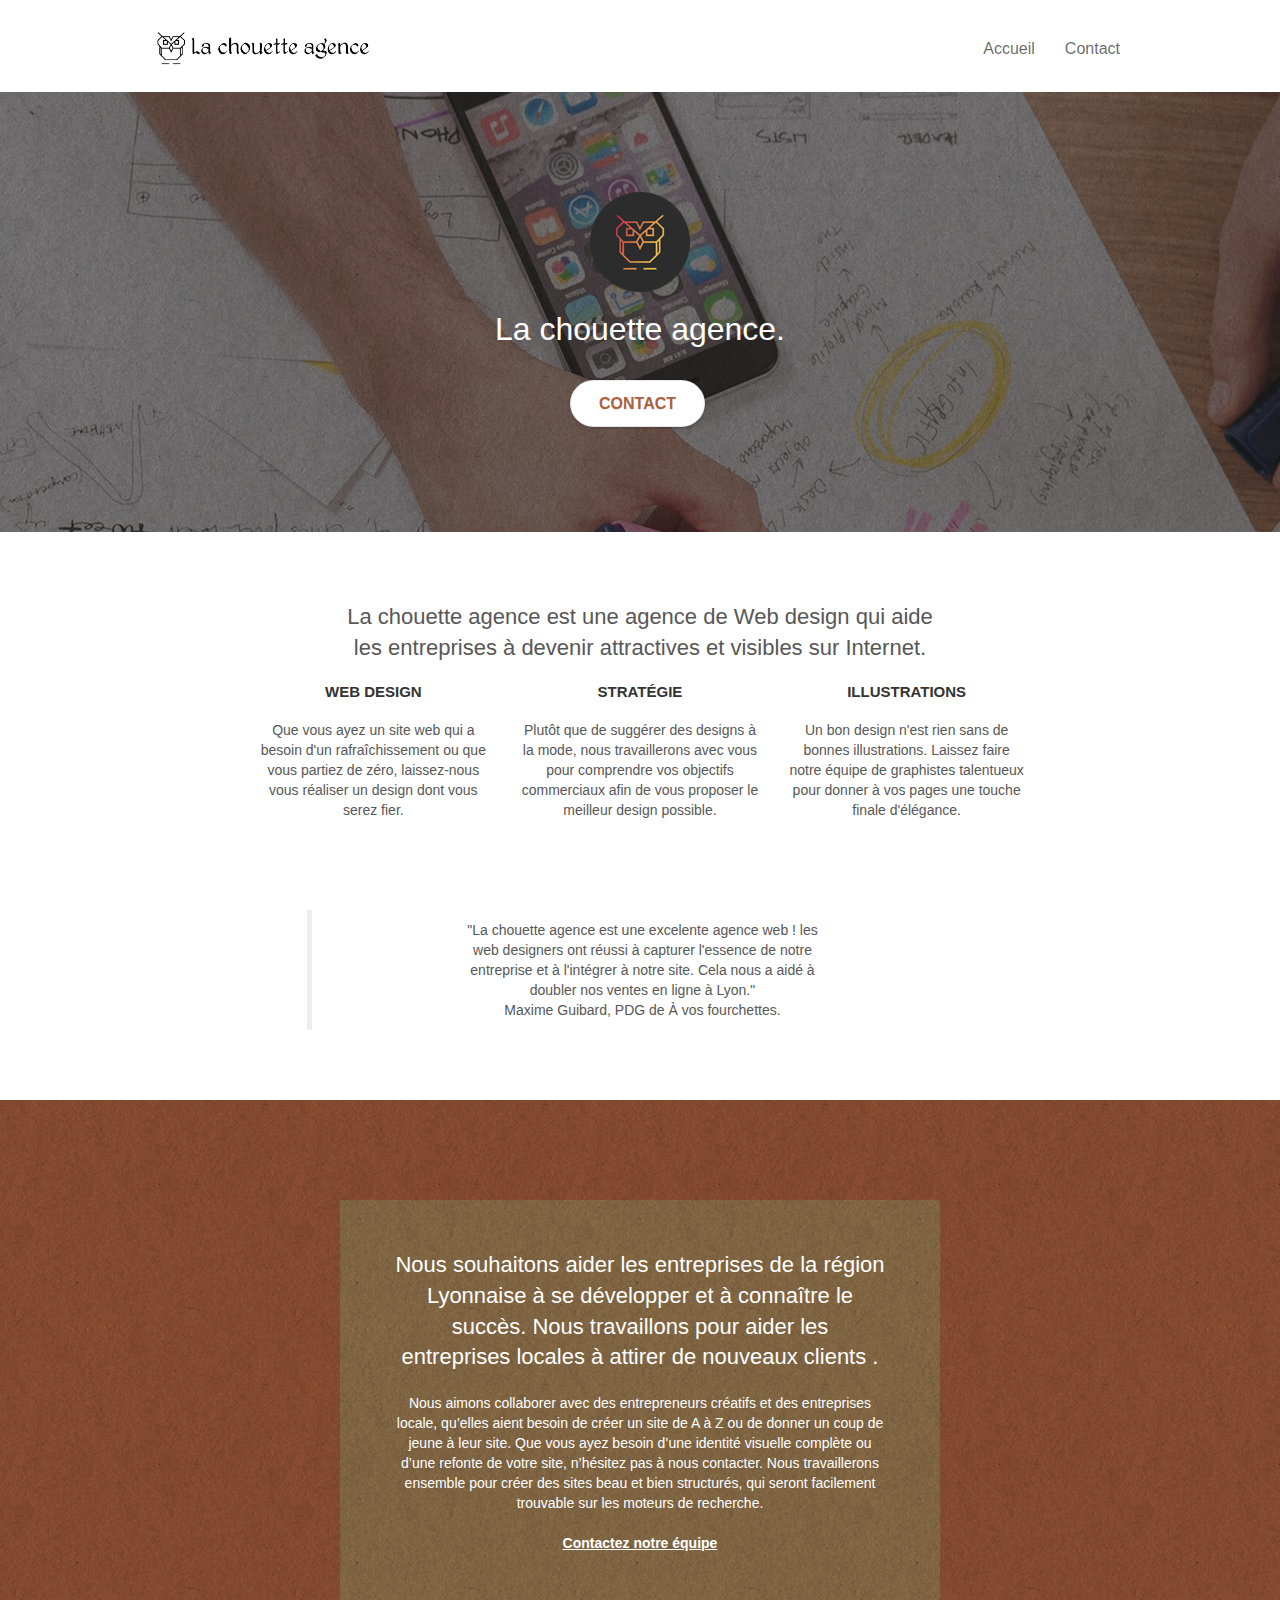
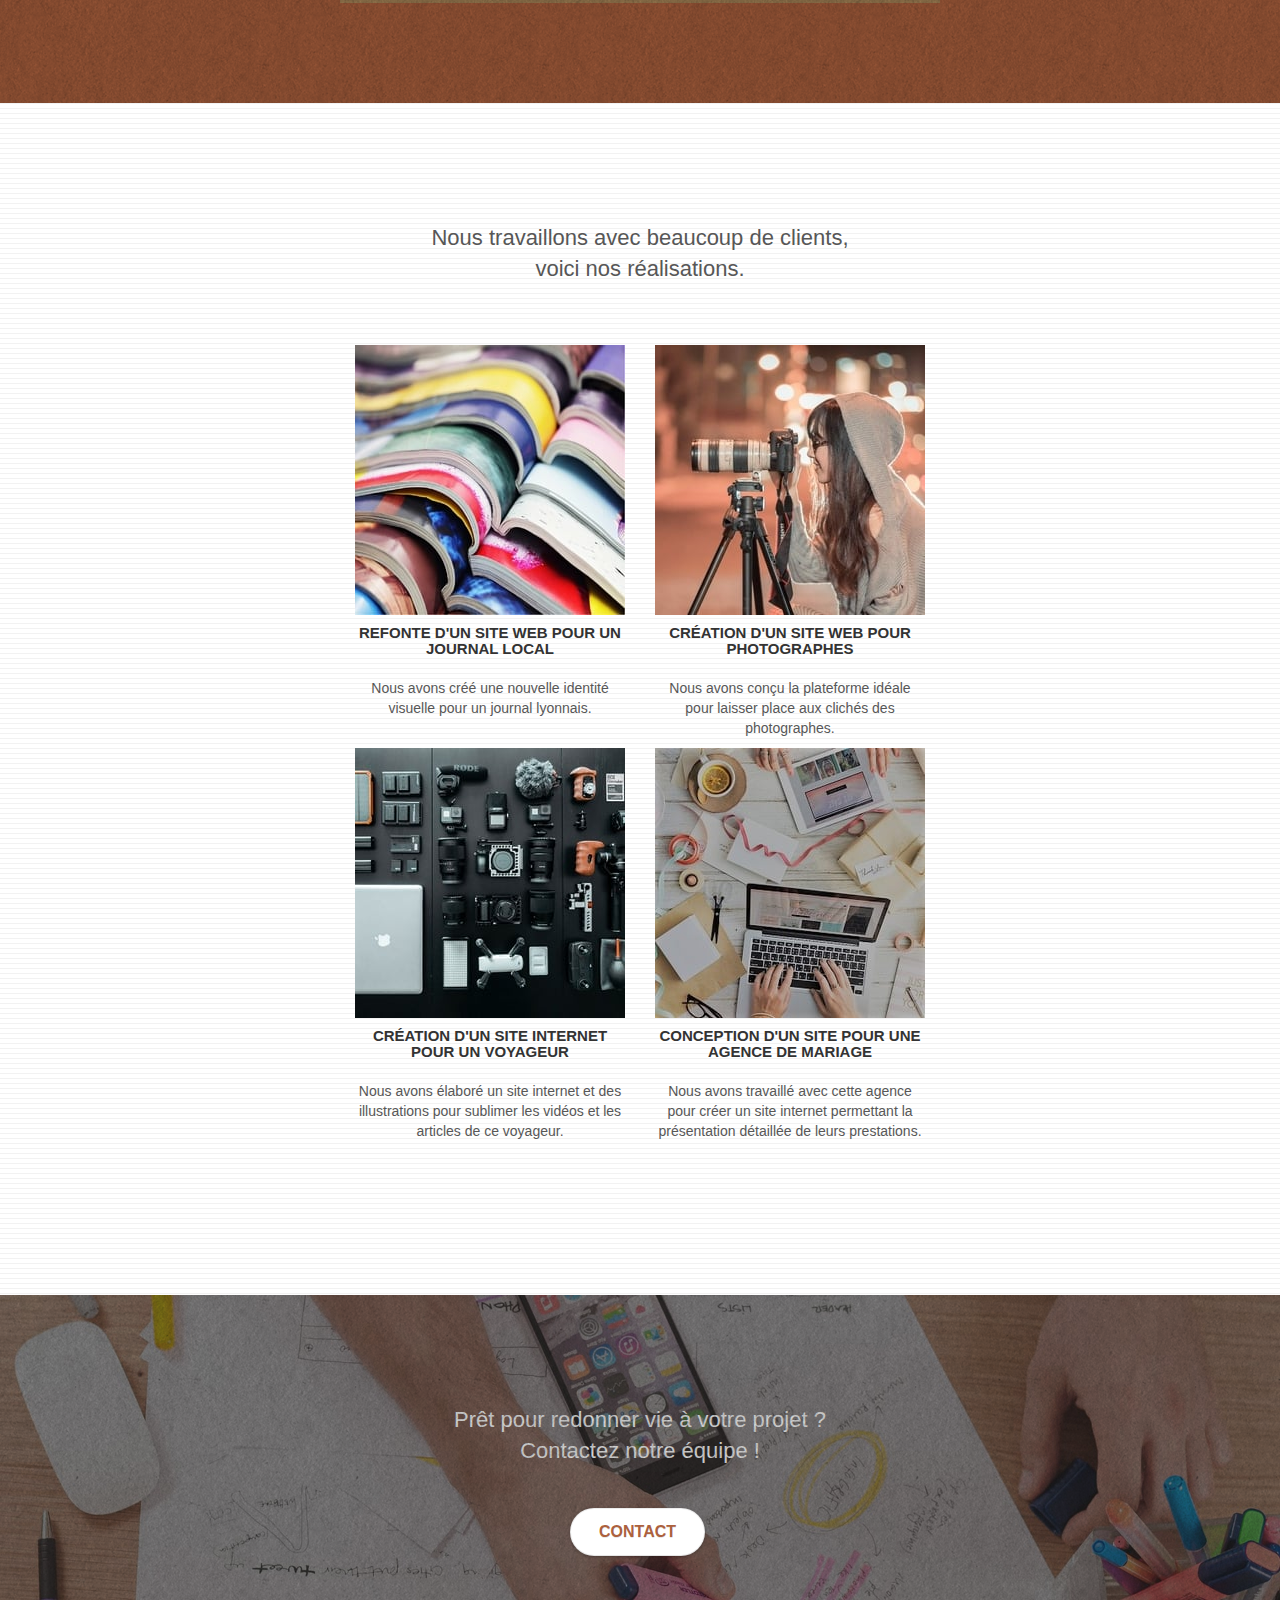
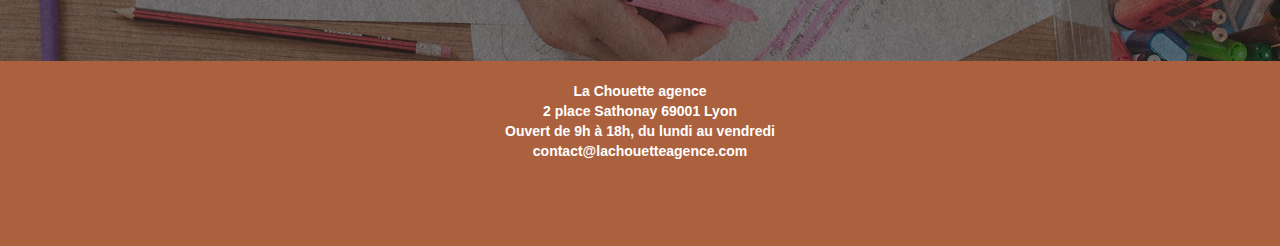
==== commit 493d6afb: "responsive" ====
--- a/index.html
+++ b/index.html
@@ -251,6 +251,12 @@
 	</main>
 	<!-- main END -->
 
+	<!-- ScrollToTop Button -->
+	<a aria-label="haut de page" class="bloc-button btn btn-d scrollToTop" onclick="scrollToTarget('1')">
+		<span class="fa fa-chevron-up"></span>
+	</a>
+	<!-- ScrollToTop Button END-->
+	
 	<!-- Footer -->
 	<footer class="bloc bgc-atomic-tangerine d-bloc" id="bloc-8">
 		<div class="container bloc-sm">
--- a/style.min.css
+++ b/style.min.css
@@ -0,0 +1 @@
+body{margin:0;padding:0;background:#fff;overflow-x:hidden;-webkit-font-smoothing:antialiased;-moz-osx-font-smoothing:grayscale}a,button{transition:all .3s ease-in-out;outline:0}a:hover{text-decoration:none;cursor:pointer}#page-loading-blocs-notifaction{position:fixed;top:0;bottom:0;width:100%;z-index:100000;background:#fff url(img/pageload-spinner.gif) no-repeat center center}.bloc{width:100%;clear:both;background:50% 50% no-repeat;padding:0 50px;-webkit-background-size:cover;-moz-background-size:cover;-o-background-size:cover;background-size:cover;position:relative}.bloc .container{padding-left:0;padding-right:0}.bloc-lg{padding:100px 50px}.bloc-md{padding:50px}.bloc-sm{padding:20px 50px}.bg-b-edge,.bg-bl-edge,.bg-br-edge,.bg-center,.bg-l-edge,.bg-r-edge,.bg-repeat,.bg-t-edge,.bg-tl-edge,.bg-tr-edge{-webkit-background-size:auto;-moz-background-size:auto;-o-background-size:auto;background-size:auto}.bg-repeat{background:repeat}.bg-t-edge{background:top no-repeat}.bloc-bg-texture::before{content:"";background-size:2px 2px;position:absolute;top:0;bottom:0;left:0;right:0}.texture-paper::before{background:url(img/texture-paper.png);background-size:280px 280px}.b-parallax{background-attachment:fixed}.d-bloc{color:rgba(255,255,255,.7)}.d-bloc .icon-round,.d-bloc .icon-rounded,.d-bloc .icon-semi-rounded-a,.d-bloc .icon-semi-rounded-b,.d-bloc .icon-square{border-color:rgba(255,255,255,.9)}.d-bloc .divider-h span{border-color:rgba(255,255,255,.2)}.d-bloc .a-btn,.d-bloc .navbar a,.d-bloc .navbar-brand,.d-bloc a .icon-lg,.d-bloc a .icon-md,.d-bloc a .icon-sm,.d-bloc a .icon-xl,.d-bloc h1 a,.d-bloc h2 a,.d-bloc h3 a,.d-bloc h4 a,.d-bloc h5 a,.d-bloc h6 a,.d-bloc p a{color:#fff}.d-bloc .a-btn:hover,.d-bloc .navbar a:hover,.d-bloc .navbar-brand:hover,.d-bloc a:hover .icon-lg,.d-bloc a:hover .icon-md,.d-bloc a:hover .icon-sm,.d-bloc a:hover .icon-xl,.d-bloc h1 a:hover,.d-bloc h2 a:hover,.d-bloc h3 a:hover,.d-bloc h4 a:hover,.d-bloc h5 a:hover,.d-bloc h6 a:hover,.d-bloc p a:hover{color:rgba(255,255,255,1)}.d-bloc .navbar-toggle .icon-bar{background:rgba(255,255,255,1)}.d-bloc .btn-wire,.d-bloc .btn-wire:hover{color:rgba(255,255,255,1);border-color:rgba(255,255,255,1)}.d-bloc .panel{color:rgba(0,0,0,.5)}.d-bloc .panel button:hover{color:rgba(0,0,0,.7)}.d-bloc .panel icon{border-color:rgba(0,0,0,.7)}.d-bloc .panel .divider-h span{border-color:rgba(0,0,0,.1)}.d-bloc .panel .a-btn{color:rgba(0,0,0,.6)}.d-bloc .panel .a-btn:hover{color:rgba(0,0,0,1)}.d-bloc .panel .btn-wire,.d-bloc .panel .btn-wire:hover{color:rgba(0,0,0,.7);border-color:rgba(0,0,0,.3)}.d-bloc .panel,.l-bloc{color:rgba(0,0,0,.5)}.l-bloc .icon-round,.l-bloc .icon-rounded,.l-bloc .icon-semi-rounded-a,.l-bloc .icon-semi-rounded-b,.l-bloc .icon-square{border-color:rgba(0,0,0,.7)}.d-bloc .panel .divider-h span,.l-bloc .divider-h span{border-color:rgba(0,0,0,.1)}.d-bloc .panel .a-btn,.l-bloc .a-btn,.l-bloc .navbar a,.l-bloc .navbar-brand,.l-bloc a .icon-lg,.l-bloc a .icon-md,.l-bloc a .icon-sm,.l-bloc a .icon-xl,.l-bloc h1 a,.l-bloc h2 a,.l-bloc h3 a,.l-bloc h4 a,.l-bloc h5 a,.l-bloc h6 a,.l-bloc p a{color:rgba(0,0,0,.6)}.d-bloc .panel .a-btn:hover,.l-bloc .a-btn:hover,.l-bloc .navbar a:hover,.l-bloc .navbar-brand:hover,.l-bloc a:hover .icon-lg,.l-bloc a:hover .icon-md,.l-bloc a:hover .icon-sm,.l-bloc a:hover .icon-xl,.l-bloc h1 a:hover,.l-bloc h2 a:hover,.l-bloc h3 a:hover,.l-bloc h4 a:hover,.l-bloc h5 a:hover,.l-bloc h6 a:hover,.l-bloc p a:hover{color:rgba(0,0,0,1)}.l-bloc .navbar-toggle .icon-bar{color:rgba(0,0,0,.6)}.d-bloc .panel .btn-wire,.d-bloc .panel .btn-wire:hover,.l-bloc .btn-wire,.l-bloc .btn-wire:hover{color:rgba(0,0,0,.7);border-color:rgba(0,0,0,.3)}.voffset{margin-top:30px}.voffset-lg{margin-top:80px}.row-no-gutters{margin-right:0;margin-left:0}.row.row-no-gutters>[class*=" col-"],.row.row-no-gutters>[class^=col-]{padding-right:0;padding-left:0}#bloc-1-hero h1{font-size:32px}.navbar{margin-bottom:0;z-index:1}.navbar-brand{height:auto;padding:3px 15px;font-size:25px;font-weight:400;font-weight:600;line-height:44px}.navbar-brand img{max-height:200px;margin:0 5px 0 0;display:inline}.navbar-brand img[src$=svg]{min-width:100px}.nav-center .navbar-brand img{margin:0}.navbar .nav{padding-top:2px;margin-right:-16px;float:right;z-index:1}.nav>li{float:left;margin-top:4px;font-size:16px}.navbar-nav .open .dropdown-menu>li>a{text-align:inherit}.nav>li a:focus,.nav>li a:hover{background:0 0}.navbar-toggle{margin:10px 10px 0 0;border:0}.navbar-toggle:hover{background:0 0}.navbar-toggle .icon-bar{background-color:rgba(0,0,0,.5);width:26px}.nav-invert .navbar .nav{float:left}.nav-invert .navbar-brand,.nav-invert .navbar-header{float:right;position:relative;z-index:2}.nav>li>.dropdown a{background:0 0;display:block;padding:14px 15px}nav .caret{margin:0 5px}.dropdown-menu .dropdown-menu{top:-8px;left:100%}.dropdown-menu .dropmenu-flow-right{top:100%;left:0;margin-left:-1px;border-top-left-radius:0;border-top-right-radius:0}.dropdown-menu .dropdown span{border:4px solid #000;border-top-color:transparent;border-right-color:transparent;border-bottom-color:transparent;margin:6px -5px 0 0;float:right}.mg-md{margin-top:10px;margin-bottom:20px}.mg-lg{margin-top:10px;margin-bottom:40px}.btn{margin:0 5px 5px 0}.btn.pull-right{margin:0 0 5px 5px}.btn-d,.btn-d:focus,.btn-d:hover{color:#fff;background:rgba(0,0,0,.3)}button{outline:0}.btn-rd{border-radius:40px}.btn-clean{border:1px solid rgba(0,0,0,.08);border-bottom-color:rgba(0,0,0,.1);text-shadow:0 1px 0 rgba(0,0,1,.1);box-shadow:0 1px 3px rgba(0,0,1,.25),inset 0 1px 0 0 rgba(255,255,255,.15)}.icon-md{font-size:30px}.icon-lg{font-size:60px}.sm-shadow{text-shadow:0 1px 2px rgba(0,0,0,.3)}.panel-sq,.panel-sq .panel-footer,.panel-sq .panel-heading{border-radius:0}.panel-rd{border-radius:30px}.panel-rd .panel-heading{border-radius:29px 29px 0 0}.panel-rd .panel-footer{border-radius:0 0 29px 29px}.form-control{border-color:rgba(0,0,0,.1);box-shadow:none}.scrollToTop{width:40px;height:40px;position:fixed;bottom:20px;right:20px;opacity:0;z-index:500;transition:all .3s ease-in-out}.scrollToTop span{margin-top:6px}.showScrollTop{font-size:14px;opacity:1}a[data-lightbox]{position:relative;display:block;text-align:center}a[data-lightbox]:hover::before{content:"+";font-family:HelveticaNeue-Light,"Helvetica Neue Light","Helvetica Neue",Helvetica,Arial;font-size:32px;width:50px;height:50px;margin-left:-25px;border-radius:50%;background:rgba(0,0,0,.6);color:#fff;font-weight:100;z-index:1;position:absolute;top:50%;transform:translateY(-50%);-webkit-transform:translateY(-50%)}a[data-lightbox]:hover img{opacity:.6;-webkit-animation-fill-mode:none;animation-fill-mode:none}#lightbox-modal{display:flex;align-items:center}#lightbox-modal .modal-dialog{width:90%;max-width:900px;margin:0 auto 0}#lightbox-modal .modal-dialog img{max-height:90vh;margin:0 auto}.lightbox-caption{padding:20px;color:#fff;background:rgba(0,0,0,.5);position:absolute;left:15px;right:15px;text-align: center;bottom:5px}.close-lightbox{color:#fff;font-size:30px;position:absolute;top:20px;right:20px;z-index:20;background:rgba(0,0,0,.5);border:none;line-height:30px;padding:0 9px 5px;opacity:.3}.close-lightbox:hover,.next-lightbox:hover,.prev-lightbox:hover{opacity:1;color:#fff}.next-lightbox,.prev-lightbox{font-size:20px;color:rgba(255,255,255,.9);background:rgba(0,0,0,.5);transition:all .2s ease-in-out;position:absolute;top:45%;z-index:1;opacity:.4}.next-lightbox{padding:6px 8px 1px 13px;right:25px}.prev-lightbox{padding:6px 13px 1px 10px;left:25px}.snapshot-lb .modal-body{padding-bottom:45px}.snapshot-lb .lightbox-caption{padding:0;color:rgba(0,0,0,.5);background:0 0}.btn,a,h1,h2,h3,h4,h5,h6,label,p{font-family:helvetica;font-weight:400;color:#575757}.container{max-width:1000px}.hero-bloc-text{font-size:38px}.hero-bloc-text-sub{font-size:36px}.statement-bloc-text{line-height:26px;font-style:italic;font-size:20px;text-align:center;font-weight:lighter;max-width:520px;margin:auto auto auto auto}.tight-width-whitespace{max-width:600px;margin:auto auto auto auto}.h1{font-size:20px;font-family:"Open Sans"}.cta-hero{margin-top:22px;color:#fff;text-transform:uppercase;padding:12px 28px 12px 28px;font-size:16px;font-weight:700}.social{max-width:400px;margin:auto auto auto auto;font-size:1.5em}h2{font-size:22px;line-height:1.4em}h3{font-size:15px;text-transform:uppercase;font-weight:700;color:#333}.med-width-whitespace{max-width:800px;margin:auto auto auto auto;box-shadow:0 0 0 #000}h1{color:#333}h4{color:#333}.icons{margin-bottom:14px;margin-top:24px}.white{color:#fff}.portfolio-thumb{margin-bottom:24px;margin:auto;}.portfolio-row{margin-bottom:44px;margin-top:50px}.avatar{box-shadow:0 4px 9px rgba(0,0,0,.3)}.black-background{background-color:rgba(165,147,99,.7);padding:40px 40px 40px 40px}.bold-link{font-weight:900;text-decoration:underline}.bgc-white{background-color:#fff}.bgc-dark-slate-blue{background-color:#364577}.bgc-atomic-tangerine{background-color:#ac613e}.tc-white{color:#fff}.btn-atomic-tangerine{background:#fff;color:#ac613e}.btn-atomic-tangerine:hover{background:#ac613e;color:#fff}.ltc-white{color:#fff}.ltc-white:hover{color:#ccc}.ltc-atomic-tangerine{color:#ac613e}.ltc-atomic-tangerine:hover{color:#fff;background-color:#ac613e}.icon-dark-slate-blue{color:#364577;border-color:#364577}.bg-dots-bg{background-image:url(img/dots-bg.png)}.bg-lines-h2-bg{background-image:url(img/lines-h2-bg.png)}.bg-banniere{background-image:url(img/la-chouette-agence-banniere.jpg)}.bg-presentation{background-image:url(img/image-de-presentation.jpg)}@media (max-width:1024px){.bloc{padding-left:20px;padding-right:20px}.bloc-tile-2.full-width-bloc .container,.bloc-tile-3.full-width-bloc .container,.bloc-tile-4.full-width-bloc .container,.bloc.full-width-bloc{padding-left:0;padding-right:0}}@media (max-width:992px) and (min-width:768px){.navbar .nav{max-width:80%}.nav-center.navbar .nav{max-width:100%}}@media only screen and (min-width:768px) and (max-width:1024px) and (orientation:landscape){.b-parallax{background-attachment:scroll}}@media only screen and (min-width:1024px) and (max-width:1366px) and (-webkit-min-device-pixel-ratio:1.5){.b-parallax{background-attachment:scroll}}@media (max-width:991px){.container{width:100%}.b-parallax{background-attachment:scroll}#hero-bloc,.page-container{overflow-x:hidden;position:relative}.bloc-group,.bloc-group .bloc{display:block;width:100%}}@media (max-width:767px){.bloc-mob-center-text{text-align:center}.page-container{overflow-x:hidden;position:relative}#disqus_thread,h1,h2,h3,h4,h5,h6,p{padding-left:10px;padding-right:10px}.b-parallax{background-attachment:scroll}.navbar .nav{padding-top:0;border-top:1px solid rgba(0,0,0,.2);float:none}.navbar.row{margin-left:0;margin-right:0}.site-navigation{position:inherit;transform:none;-webkit-transform:none;-ms-transform:none}.nav>li{margin-top:0;border-bottom:1px solid rgba(0,0,0,.1);background:rgba(0,0,0,.05);text-align:left;padding-left:15px;width:100%}.nav>li:hover{background:rgba(0,0,0,.08)}.dropdown .dropdown a .caret{float:none;margin:5px 0 0 10px;border:4px solid #000;border-bottom-color:transparent;border-right-color:transparent;border-left-color:transparent}#hero-bloc .navbar .nav{background:rgba(0,0,0,.8)}#hero-bloc .navbar .nav a{color:rgba(255,255,255,.6)}.hero{padding:50px 0}.hero-nav{left:-1px;right:-1px}.navbar-collapse{padding:0;overflow-x:hidden;-webkit-box-shadow:none;box-shadow:none}.navbar-brand img{max-height:40px;width:auto}.nav-invert .navbar-header{float:none;width:100%}.nav-invert .navbar-toggle{float:left;margin-left:10px}.bloc{padding-left:0;padding-right:0}.bloc-lg,.bloc-xl,.bloc-xxl{padding:40px 0}.bloc-md,.bloc-sm{padding-left:0;padding-right:0}.bloc-fill-screen .fill-bloc-bottom-edge,.bloc-fill-screen .fill-bloc-top-edge,.bloc-tile-2 .container,.bloc-tile-3 .container,.bloc-tile-4 .container{padding-left:0;padding-right:0}.a-block{padding:0 10px}.btn-dwn{display:none}.voffset{margin-top:5px}.voffset-md{margin-top:20px}.voffset-lg{margin-top:30px}form{padding:5px}.close-lightbox{display:inline-block}.blocsapp-device-iphone5{background-size:216px 425px;padding-top:60px;width:216px;height:425px}.blocsapp-device-iphone5 img{width:180px;height:320px}}@media (min-width:768px){.site-navigation{position:absolute;top:50%;right:20px;transform:translate(0,-50%);-webkit-transform:translateY(-50%)}.nav>li .dropdown-menu a,.nav>li .dropdown-menu a:hover{color:#484848}.nav-invert .site-navigation{left:0;right:0}.nav-center{text-align:center}.nav-center .navbar-header{width:100%}.nav-center .nav>li,.nav-center .navbar-brand,.nav-center .navbar-header{float:none;display:inline-block}.nav-center .site-navigation{position:relative;width:100%;right:0;margin-right:0;margin-top:20px}.nav-center.mini-nav .navbar-toggle{float:none;margin:10px auto 0}}@media (max-width:400px){.bloc{padding-left:0;padding-right:0}}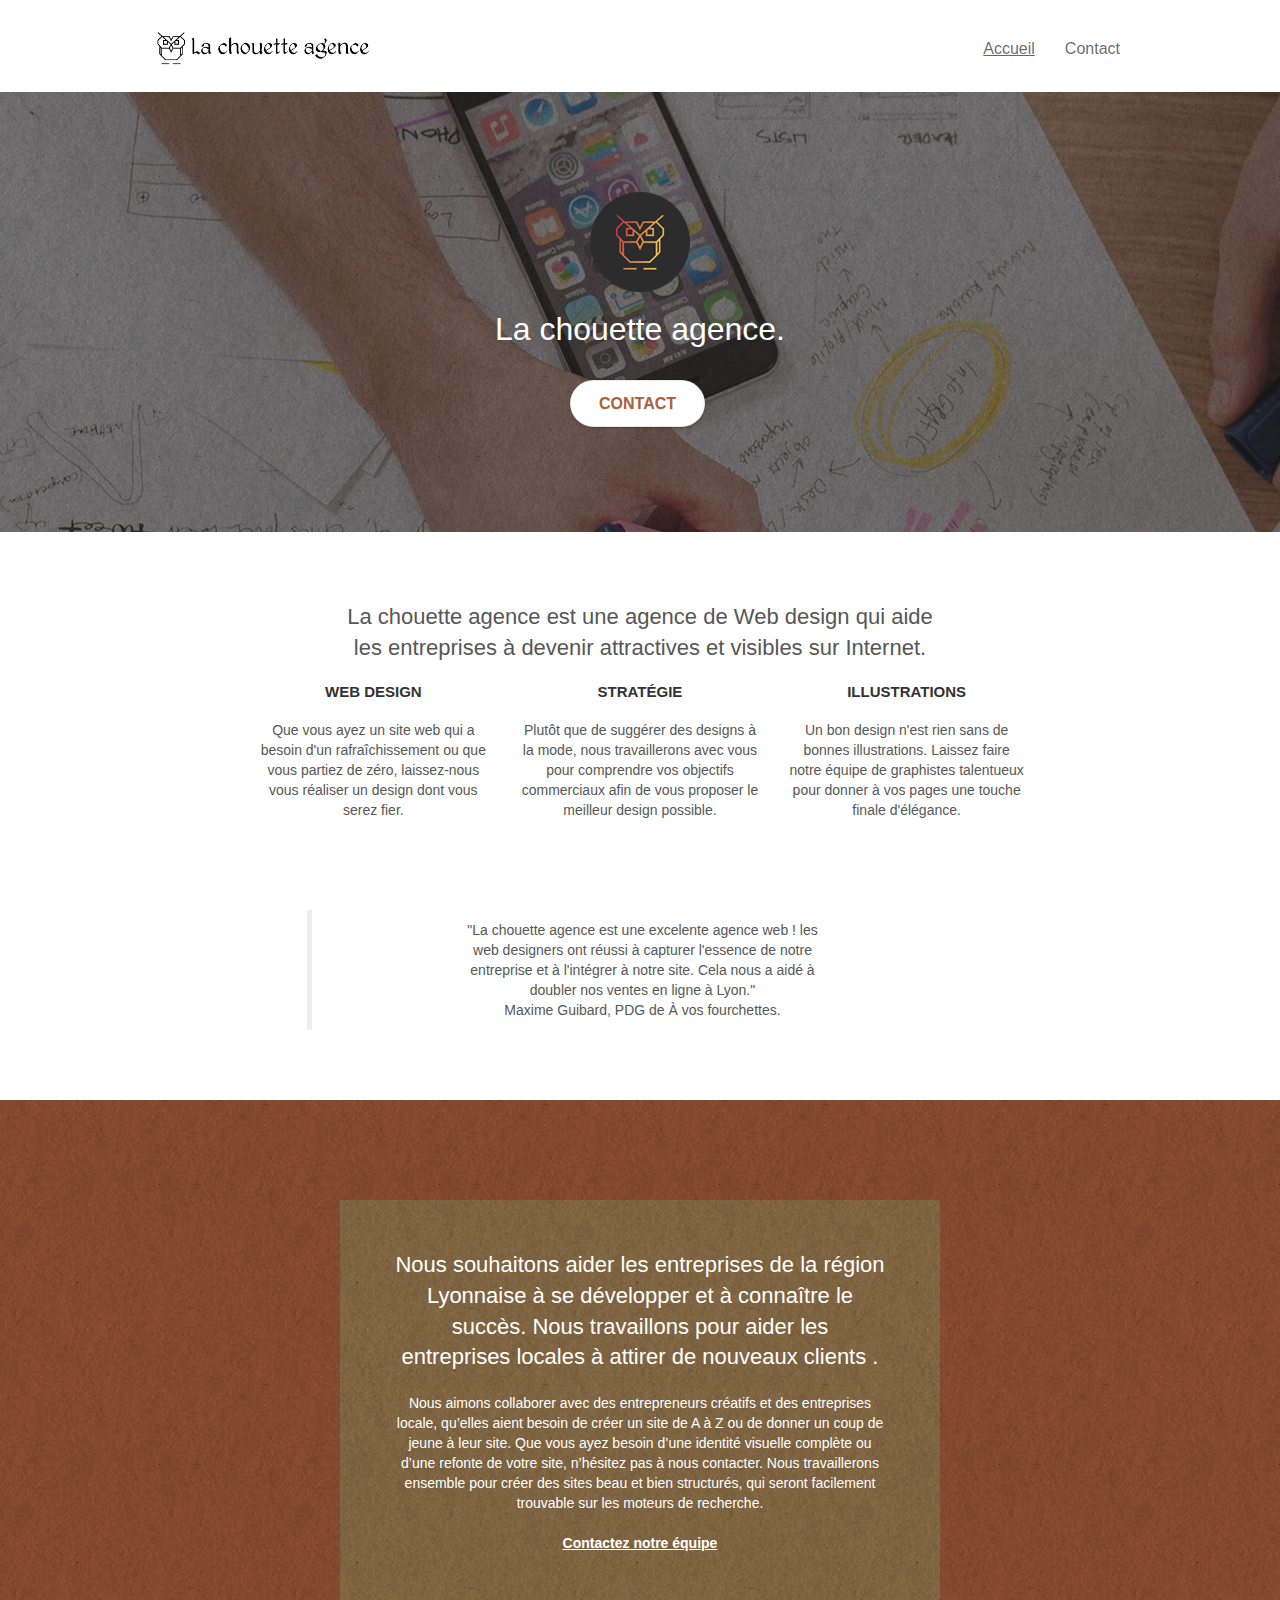
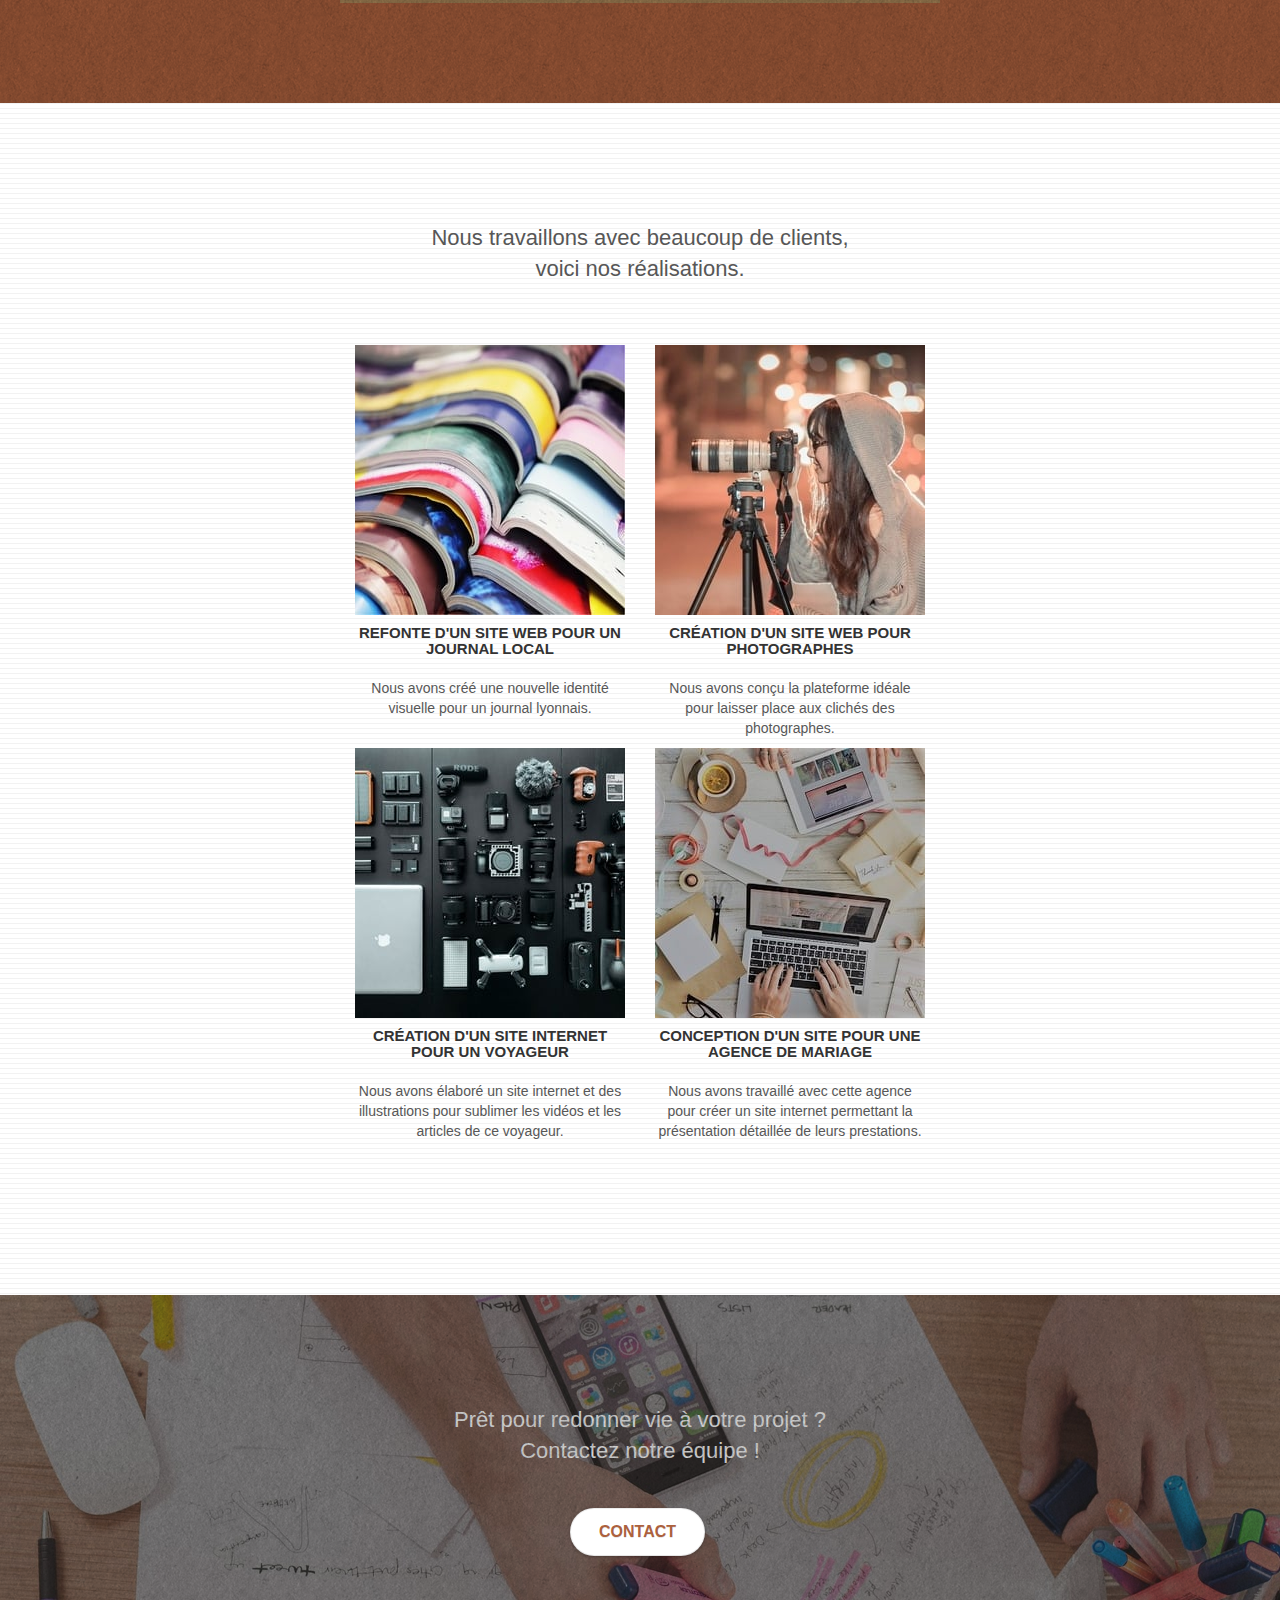
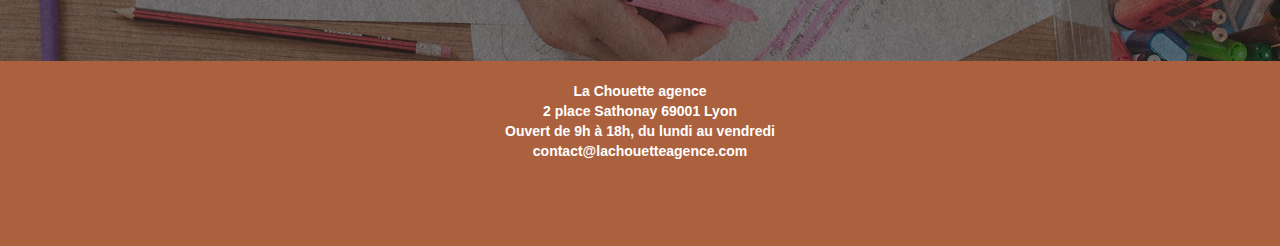
==== commit de4017d2: "W3C" ====
--- a/index.html
+++ b/index.html
@@ -25,16 +25,16 @@
 	<header class="bloc bgc-white l-bloc " id="bloc-0">
 		<div class="container bloc-sm">
 
-			<nav class="navbar row">
+			<nav aria-label="main navigation" class="navbar row">
 				<div class="navbar-header">
 
 					<a class="navbar-brand" href="index.html">
-						<img src="img/la-chouette-agence.svg" alt="image d'une chouette" height="40" />
+						<img role="link" src="img/la-chouette-agence.svg" alt="image d'une chouette" height="40" />
 					</a>
 
-					<button id="nav-toggle" type="button" class="ui-navbar-toggle navbar-toggle" data-toggle="collapse"
-						data-target=".navbar-1">
-						<span class="sr-only">Toggle navigation</span>
+					<button aria-label="menu" id="nav-toggle" type="button" class="ui-navbar-toggle navbar-toggle" data-toggle="collapse"
+						data-target=".navbar-1" aria-haspopup="true">
+						
 						<span class="icon-bar"></span>
 						<span class="icon-bar"></span>
 						<span class="icon-bar"></span>
@@ -43,7 +43,7 @@
 				<div class="collapse navbar-collapse navbar-1 special-dropdown-nav">
 					<ul class="site-navigation nav navbar-nav">
 						<li>
-							<a href="index.html">Accueil</a>
+							<a href="index.html"><u>Accueil</u></a>
 						</li>
 						<li>
 							<a href="contact.html">Contact</a>
@@ -59,7 +59,7 @@
 	<main class="page-container">
 
 		<!-- section-presentation -->
-		<section class="bloc bgc-dark-slate-blue bg-banniere d-bloc bg-t-edge bloc-bg-texture texture-paper b-parallax"
+		<section aria-label="presentation" class="bloc bgc-dark-slate-blue bg-banniere d-bloc bg-t-edge bloc-bg-texture texture-paper b-parallax"
 			id="bloc-1-hero">
 			<div class="container bloc-lg">
 				<div class="row tight-width-whitespace">
@@ -70,8 +70,8 @@
 							La chouette agence.
 						</h1>
 						<div class="text-center">
-							<a href="contact.html" class="btn btn-lg btn-clean btn-rd cta-hero btn-atomic-tangerine"
-								id="cta-hero">Contact</a>
+							<a href="contact.html" aria-label="aller à la page de contact ?" class="btn btn-lg btn-clean btn-rd cta-hero btn-atomic-tangerine"
+								id="cta-hero" title="aller à la page de contact ?">Contact</a>
 						</div>
 					</div>
 				</div>
@@ -80,7 +80,7 @@
 		<!-- section-presentation END -->
 
 		<!-- section-services -->
-		<section class="bloc bgc-white l-bloc" id="bloc-2-services">
+		<section aria-label="services" class="bloc bgc-white l-bloc" id="bloc-2-services">
 			<div class="container bloc-md">
 				<div class="row">
 					<h2 class="col-sm-12 text-center">
@@ -142,8 +142,7 @@
 		<!-- section-services END -->
 
 		<!-- section-what-i-do -->
-		<section
-			class="bloc tc-white bgc-atomic-tangerine bg-presentation d-bloc bloc-bg-texture texture-paper b-parallax"
+		<section aria-label="objectifs" class="bloc tc-white bgc-atomic-tangerine bg-presentation d-bloc bloc-bg-texture texture-paper b-parallax"
 			id="bloc-3-what-i-do">
 			<div class="container bloc-lg">
 				<div class="row tight-width-whitespace black-background">
@@ -158,8 +157,8 @@
 							aient besoin de créer un site de A à Z ou de donner un coup de jeune à leur site. Que vous
 							ayez besoin d’une identité visuelle complète ou d’une refonte de votre site, n’hésitez pas à
 							nous contacter. Nous travaillerons ensemble pour créer des sites beau et bien structurés,
-							qui seront facilement trouvable sur les moteurs de recherche. <br><br><a
-								class="ltc-white bold-link" href="contact.html">Contactez notre équipe</a><br>
+							qui seront facilement trouvable sur les moteurs de recherche. <br><br>
+							<a class="ltc-white bold-link" href="contact.html" aria-label="aller à la page de contact ?" title="aller à la page de contact ?">Contactez notre équipe</a><br>
 						</p>
 					</div>
 				</div>
@@ -168,7 +167,7 @@
 		<!-- section-what-i-do END -->
 
 		<!-- section-portfolio -->
-		<section class="bloc bgc-white bg-lines-h2-bg bg-repeat l-bloc" id="bloc-4-portfolio">
+		<section aria-label="réalisations" class="bloc bgc-white bg-lines-h2-bg bg-repeat l-bloc" id="bloc-4-portfolio">
 			<div class="container bloc-lg">
 				<div class="row">
 					<h2 class="col-sm-12 text-center">
@@ -179,8 +178,8 @@
 				<div class="row tight-width-whitespace portfolio-row">
 					<article class="col-sm-6">
 						<a href="#" data-lightbox="img/journaux.jpg" data-gallery-id="gallery-1"
-							data-caption="Refonte d'un site web pour un journal local" data-frame="snapshot-lb"><img
-								src="img/journaux.jpg" alt="image de journaux" class="img-responsive portfolio-thumb" width="270" height="270"/>
+							data-caption="Refonte d'un site web pour un journal local" data-frame="snapshot-lb">
+							<img role="link" src="img/journaux.jpg" alt="image de journaux" class="img-responsive portfolio-thumb" title="developper ?" width="270" height="270"/>
 						</a>
 						<h3 class="mg-md text-center">
 							Refonte d'un site web pour un journal local
@@ -192,8 +191,8 @@
 					<article class="col-sm-6">
 						<a href="#" data-lightbox="img/shooting.jpg" data-gallery-id="gallery-1"
 							data-caption="Création d'un site web pour photographes" data-frame="snapshot-lb"><img
-								src="img/shooting.jpg" class="img-responsive portfolio-thumb"
-								alt="shooting photo" width="270" height="270"/></a>
+								role="link" src="img/shooting.jpg" class="img-responsive portfolio-thumb"
+								alt="shooting photo" title="developper ?" width="270" height="270"/></a>
 						<h3 class="mg-md text-center">
 							Création d'un site web pour photographes
 						</h3>
@@ -204,8 +203,8 @@
 					<article class="col-sm-6">
 						<a href="#" data-lightbox="img/accessoires.jpg" data-gallery-id="gallery-1"
 							data-caption="Création d'un site internet pour un voyageur" data-frame="snapshot-lb"><img
-								src="img/accessoires.jpg" class="img-responsive portfolio-thumb"
-								alt="utiliaire pour voyageur" width="270" height="270" /></a>
+								role="link" src="img/accessoires.jpg" class="img-responsive portfolio-thumb"
+								alt="utiliaire pour voyageur" title="developper ?" width="270" height="270" /></a>
 						<h3 class="mg-md text-center">
 							Création d'un site internet pour un voyageur
 						</h3>
@@ -217,8 +216,8 @@
 					<article class="col-sm-6">
 						<a href="#" data-lightbox="img/website.jpg" data-gallery-id="gallery-1"
 							data-caption="Conception d'un site pour une agence de mariage" data-frame="snapshot-lb"><img
-								src="img/website.jpg" class="img-responsive portfolio-thumb"
-								alt="site web agence de mariage" width="270" height="270" /></a>
+								role="link" src="img/website.jpg" class="img-responsive portfolio-thumb"
+								alt="site web agence de mariage" title="developper ?" width="270" height="270" /></a>
 						<h3 class="mg-md text-center">
 							Conception d'un site pour une agence de mariage
 						</h3>
@@ -233,15 +232,15 @@
 		<!-- section-portfolio END -->
 
 		<!-- section-contact -->
-		<section class="bloc bgc-dark-slate-blue bg-banniere d-bloc bloc-bg-texture texture-paper" id="bloc-5-cta">
+		<section aria-label="contact" class="bloc bgc-dark-slate-blue bg-banniere d-bloc bloc-bg-texture texture-paper" id="bloc-5-cta">
 			<div class="container bloc-lg">
 				<div class="row">
 					<h2 class="mg-md text-center tc-white">
 						Prêt pour redonner vie à votre projet ?<br>Contactez notre équipe !
 					</h2>
 					<div class="col-sm-12 text-center">
-						<a href="contact.html"
-							class="btn btn-atomic-tangerine btn-clean btn-rd btn-lg cta-hero">Contact</a>
+						<a href="contact.html" aria-label="aller à la page de contact ?"
+							class="btn btn-atomic-tangerine btn-clean btn-rd btn-lg cta-hero" title="aller à la page de contact ?">Contact</a>
 					</div>
 				</div>
 			</div>
@@ -250,15 +249,9 @@
 
 	</main>
 	<!-- main END -->
-
-	<!-- ScrollToTop Button -->
-	<a aria-label="haut de page" class="bloc-button btn btn-d scrollToTop" onclick="scrollToTarget('1')">
-		<span class="fa fa-chevron-up"></span>
-	</a>
-	<!-- ScrollToTop Button END-->
 	
 	<!-- Footer -->
-	<footer class="bloc bgc-atomic-tangerine d-bloc" id="bloc-8">
+	<footer aria-label="footer navigation" class="bloc bgc-atomic-tangerine d-bloc" id="bloc-8">
 		<div class="container bloc-sm">
 			<div class="row">
 				<div class="col-sm-12">
@@ -266,29 +259,29 @@
 						La Chouette agence<br>
 						2 place Sathonay 69001 Lyon<br>
 						Ouvert de 9h à 18h, du lundi au vendredi<br>
-						<a class="text-center white" href="mailto:contact@lachouetteagence.com">contact@lachouetteagence.com</a><br>
+						<a class="text-center white" href="mailto:contact@lachouetteagence.com" title="envoyer un mail ?">contact@lachouetteagence.com</a><br>
 					</address>
 				</div>
 
 				<div class="row row-no-gutters social">
 					<div class="col-sm-3">
 						<div class="text-center">
-							<a aria-label="twitter" class="social" href="#"><span class="fa fa-twitter icon-md"></span></a>
+							<a aria-label="suivez-nous sur twitter" title="suivez-nous sur twitter" class="social" href="#"><span role="link" class="fa fa-twitter icon-md"></span></a>
 						</div>
 					</div>
 					<div class="col-sm-3">
 						<div class="text-center">
-							<a aria-label="facebook" class="social" href="#"><span class="fa fa-facebook icon-md"></span></a>
+							<a aria-label="suivez-nous sur facebook" title="suivez-nous sur facebook" class="social" href="#"><span role="link" class="fa fa-facebook icon-md"></span></a>
 						</div>
 					</div>
 					<div class="col-sm-3">
 						<div class="text-center">
-							<a  aria-label="dribble" class="social" href="#"><span class="fa fa-dribbble icon-md"></span></a>
+							<a  aria-label="suivez-nous sur dribble" title="suivez-nous sur dribble" class="social" href="#"><span role="link" class="fa fa-dribbble icon-md"></span></a>
 						</div>
 					</div>
 					<div class="col-sm-3">
 						<div class="text-center">
-							<a aria-label="instagram" class="social" href="#"><span class="fa fa-instagram icon-md"></span></a>
+							<a aria-label="suivez-nous sur instagram" title="suivez-nous sur instagram" class="social" href="#"><span role="link" class="fa fa-instagram icon-md"></span></a>
 						</div>
 					</div>
 				</div>
@@ -296,6 +289,13 @@
 		</div>
 	</footer>
 	<!-- Footer END -->
+
+	<!-- ScrollToTop Button -->
+	<button aria-label="haut de page" class="bloc-button btn btn-d scrollToTop" onclick="scrollToTarget('1')">
+		<span class="fa fa-chevron-up"></span>
+	</button>
+	<!-- ScrollToTop Button END-->
+	
 	<!-- script -->
 
 	<script src="./js/jquery-2.1.0.min.js" defer></script>
